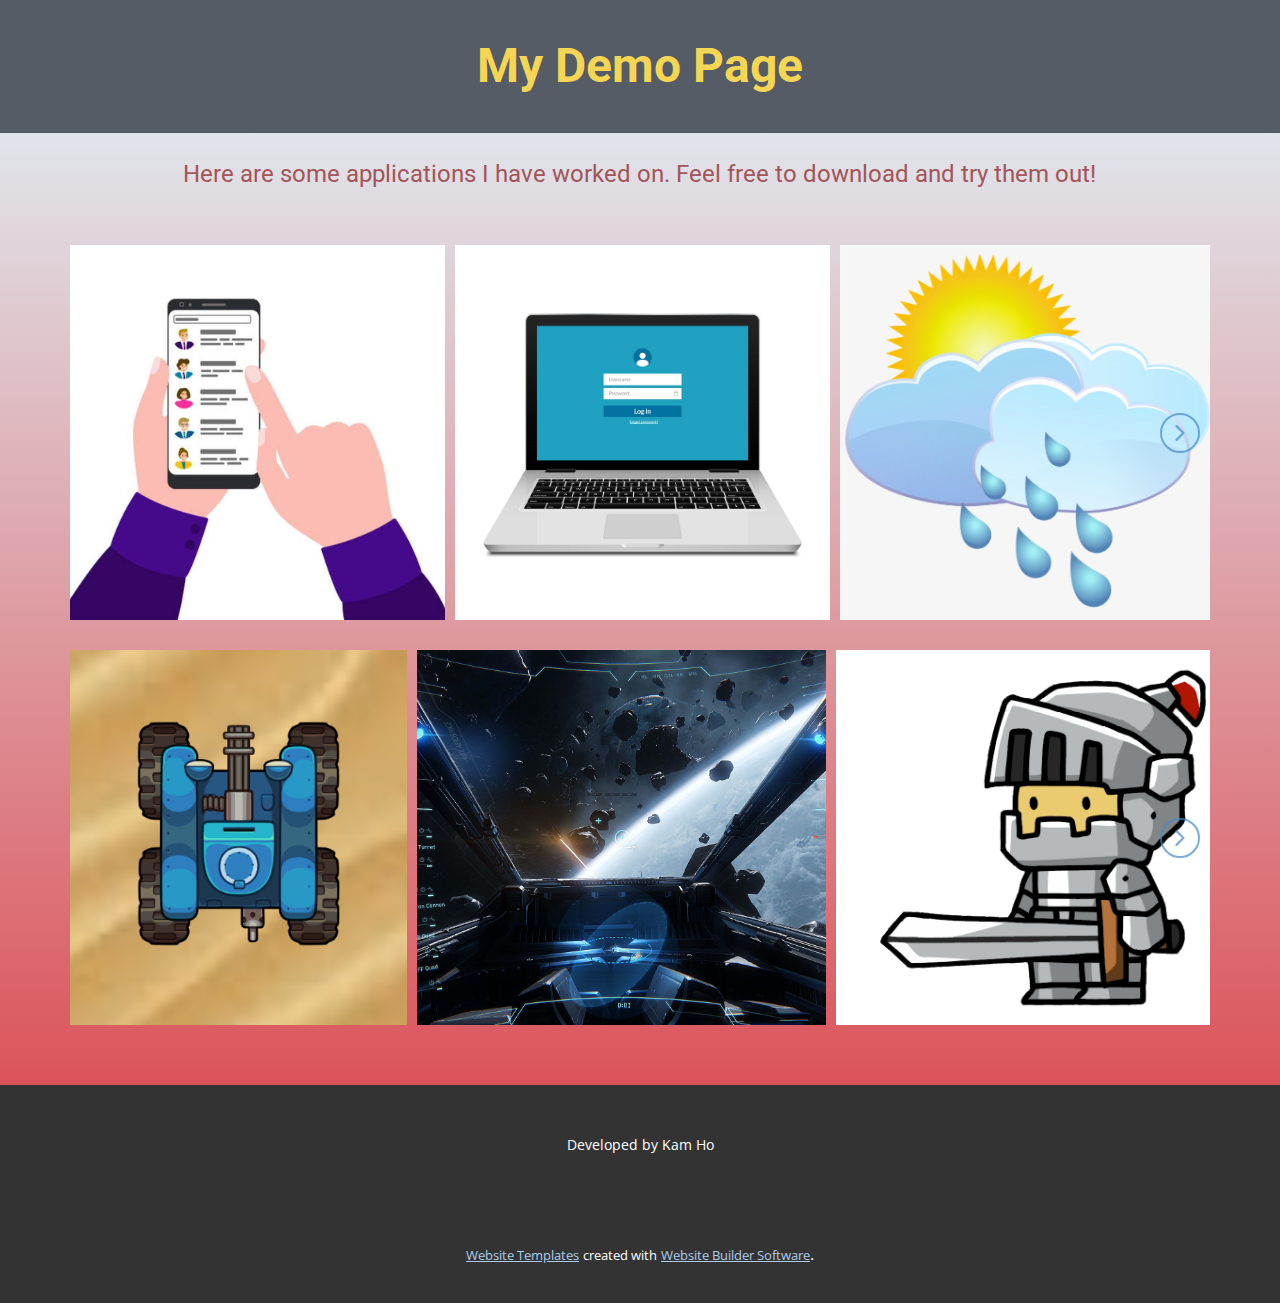
==== index.html @ bb4ba402 "Add files via upload" ====
<!DOCTYPE html>
<html style="font-size: 16px;">
  <head>
    <meta name="viewport" content="width=device-width, initial-scale=1.0">
    <meta charset="utf-8">
    <meta name="keywords" content="My Demo Page, Here are some applications I have worked on. Feel free to download and try them out!​">
    <meta name="description" content="">
    <meta name="page_type" content="np-template-header-footer-from-plugin">
    <title>Home</title>
    <link rel="stylesheet" href="nicepage.css" media="screen">
<link rel="stylesheet" href="Home.css" media="screen">
    <script class="u-script" type="text/javascript" src="jquery.js" defer=""></script>
    <script class="u-script" type="text/javascript" src="nicepage.js" defer=""></script>
    <meta name="generator" content="Nicepage 4.2.6, nicepage.com">
    <link id="u-theme-google-font" rel="stylesheet" href="https://fonts.googleapis.com/css?family=Roboto:100,100i,300,300i,400,400i,500,500i,700,700i,900,900i|Open+Sans:300,300i,400,400i,600,600i,700,700i,800,800i">
    
    
    <script type="application/ld+json">{
		"@context": "http://schema.org",
		"@type": "Organization",
		"name": ""
}</script>
    <meta name="theme-color" content="#478ac9">
    <meta property="og:title" content="Home">
    <meta property="og:type" content="website">
  </head>
  <body data-home-page="Home.html" data-home-page-title="Home" class="u-body"><header class="u-clearfix u-header u-palette-5-dark-2 u-header" id="sec-1794"><div class="u-align-left u-clearfix u-sheet u-valign-middle u-sheet-1">
        <h1 class="u-align-center u-text u-text-default u-text-palette-3-light-1 u-text-1">My Demo Page</h1>
      </div></header>
    <section class="u-align-center u-clearfix u-gradient u-section-1" id="sec-1407">
      <div class="u-clearfix u-sheet u-sheet-1">
        <h2 class="u-text u-text-palette-2-dark-1 u-text-1">Here are some applications I have worked on. Feel free to download and try them out!<span style="font-weight: 400;"></span>
        </h2>
        <div class="u-expanded-width u-gallery u-layout-horizontal u-lightbox u-no-transition u-show-text-on-hover u-width-image u-gallery-1" id="carousel-a857">
          <div class="u-gallery-inner u-gallery-inner-1" role="listbox"><div class="u-effect-fade u-gallery-item u-gallery-item-1" data-href="https://github.com/kamho531/mycontactlist.git" data-target="_blank"><div class="u-back-slide" data-image-width="1140" data-image-height="950"><img class="u-back-image u-back-image-1" src="images/mycontactlist.jpg" alt="My Contactlist">
</div><div class="u-align-center u-over-slide u-shading u-over-slide-1"><h3 class="u-gallery-heading u-text-custom-color-2">My Contactlist</h3><p class="u-gallery-text u-text-palette-1-dark-2" style="background-image: none;"></p>
</div>
</div><div class="u-effect-fade u-gallery-item u-gallery-item-2" data-href="https://github.com/kamho531/loginApp.git" data-target="_blank"><div class="u-back-slide" data-image-width="1000" data-image-height="875"><img class="u-back-image u-back-image-2" src="images/loginApp.jpg" alt="LoginApp">
</div><div class="u-align-center u-over-slide u-shading u-over-slide-2"><h3 class="u-gallery-heading u-text-custom-color-2">LoginApp</h3><p class="u-gallery-text u-text-palette-1-dark-2" style="background-image: none;"></p>
</div>
</div><div class="u-effect-fade u-gallery-item u-gallery-item-3" data-href="https://github.com/kamho531/weatherInfoApp.git" data-target="_blank"><div class="u-back-slide" data-image-width="820" data-image-height="863"><img class="u-back-image u-back-image-3" src="images/weatherInfoApp.png" alt="WeatherInfoApp">
</div><div class="u-align-center u-over-slide u-shading u-over-slide-3"><h3 class="u-gallery-heading u-text-custom-color-2">WeatherInfoApp</h3><p class="u-gallery-text u-text-palette-1-dark-2" style="background-image: none;"></p>
</div>
</div><div class="u-effect-fade u-gallery-item u-gallery-item-4" data-href="https://github.com/kamho531/rockpaperscissors.git" data-target="_blank"><div class="u-back-slide" data-image-width="900" data-image-height="1017"><img class="u-back-image u-back-image-4" src="images/rockpaperscissors.png" alt="Rock Paper Scissors">
</div><div class="u-align-center u-over-slide u-shading u-over-slide-4"><h3 class="u-gallery-heading u-text-custom-color-2">Rock Paper Scissors</h3><p class="u-gallery-text u-text-palette-1-dark-2" style="background-image: none;"></p>
</div>
</div><div class="u-effect-fade u-gallery-item u-gallery-item-5" data-href="https://github.com/kamho531/computerbuildestimator.git" data-target="_blank"><div class="u-back-slide" data-image-width="860" data-image-height="916"><img class="u-back-image u-back-image-5" src="images/computerbuildestimator.png" alt="Computer Build Estimator">
</div><div class="u-align-center u-over-slide u-shading u-over-slide-5"><h3 class="u-gallery-heading u-text-custom-color-2">Computer Build Estimator</h3><p class="u-gallery-text u-text-palette-1-dark-2" style="background-image: none;"></p>
</div>
</div><div class="u-effect-fade u-gallery-item u-gallery-item-6" data-href="https://github.com/kamho531/todomanager.git" data-target="_blank"><div class="u-back-slide" data-image-width="300" data-image-height="265"><img class="u-back-image u-back-image-6" src="images/ToDoList1.jpg" alt="ToDo Manager">
</div><div class="u-align-center u-over-slide u-shading u-over-slide-6"><h3 class="u-gallery-heading u-text-custom-color-2">ToDo Manager</h3><p class="u-gallery-text u-text-palette-1-dark-2" style="background-image: none;"></p>
</div>
</div></div>
          <a class="u-border-2 u-border-palette-1-base u-gallery-nav u-gallery-nav-prev u-icon-circle u-opacity u-opacity-70 u-spacing-10 u-text-palette-1-base u-gallery-nav-1" href="#" role="button">
            <span aria-hidden="true">
              <svg viewBox="0 0 451.847 451.847"><path d="M97.141,225.92c0-8.095,3.091-16.192,9.259-22.366L300.689,9.27c12.359-12.359,32.397-12.359,44.751,0
c12.354,12.354,12.354,32.388,0,44.748L173.525,225.92l171.903,171.909c12.354,12.354,12.354,32.391,0,44.744
c-12.354,12.365-32.386,12.365-44.745,0l-194.29-194.281C100.226,242.115,97.141,234.018,97.141,225.92z"></path></svg>
            </span>
            <span class="sr-only">
              <svg viewBox="0 0 451.847 451.847"><path d="M97.141,225.92c0-8.095,3.091-16.192,9.259-22.366L300.689,9.27c12.359-12.359,32.397-12.359,44.751,0
c12.354,12.354,12.354,32.388,0,44.748L173.525,225.92l171.903,171.909c12.354,12.354,12.354,32.391,0,44.744
c-12.354,12.365-32.386,12.365-44.745,0l-194.29-194.281C100.226,242.115,97.141,234.018,97.141,225.92z"></path></svg>
            </span>
          </a>
          <a class="u-border-2 u-border-palette-1-base u-gallery-nav u-gallery-nav-next u-icon-circle u-opacity u-opacity-70 u-spacing-10 u-text-palette-1-base u-gallery-nav-2" href="#" role="button">
            <span aria-hidden="true">
              <svg viewBox="0 0 451.846 451.847"><path d="M345.441,248.292L151.154,442.573c-12.359,12.365-32.397,12.365-44.75,0c-12.354-12.354-12.354-32.391,0-44.744
L278.318,225.92L106.409,54.017c-12.354-12.359-12.354-32.394,0-44.748c12.354-12.359,32.391-12.359,44.75,0l194.287,194.284
c6.177,6.18,9.262,14.271,9.262,22.366C354.708,234.018,351.617,242.115,345.441,248.292z"></path></svg>
            </span>
            <span class="sr-only">
              <svg viewBox="0 0 451.846 451.847"><path d="M345.441,248.292L151.154,442.573c-12.359,12.365-32.397,12.365-44.75,0c-12.354-12.354-12.354-32.391,0-44.744
L278.318,225.92L106.409,54.017c-12.354-12.359-12.354-32.394,0-44.748c12.354-12.359,32.391-12.359,44.75,0l194.287,194.284
c6.177,6.18,9.262,14.271,9.262,22.366C354.708,234.018,351.617,242.115,345.441,248.292z"></path></svg>
            </span>
          </a>
        </div>
        <div class="u-expanded-width u-gallery u-layout-horizontal u-lightbox u-no-transition u-show-text-on-hover u-gallery-2">
          <div class="u-gallery-inner"><div class="u-effect-fade u-gallery-item u-gallery-item-7" data-href="https://github.com/kamho531/sandridermadness.git" data-target="_blank"><div class="u-back-slide" data-image-width="423" data-image-height="471"><img class="u-back-image u-image-contain" src="images/sandridermadness.png" alt="Sand Rider Madness">
</div><div class="u-over-slide u-shading u-over-slide-7"><h3 class="u-gallery-heading u-text-custom-color-2">Sand Rider Madness</h3><p class="u-gallery-text"></p>
</div>
</div><div class="u-effect-fade u-gallery-item u-gallery-item-8" data-href="https://kamh531.itch.io/myshootinggame" data-target="_blank"><div class="u-back-slide" data-image-width="1179" data-image-height="1080"><img class="u-back-image u-back-image-8" src="images/myshootinggame.jpg" alt="My Shooting Game">
</div><div class="u-over-slide u-shading u-over-slide-8"><h3 class="u-gallery-heading u-text-custom-color-2">My Shooting Game</h3><p class="u-gallery-text"></p>
</div>
</div><div class="u-effect-fade u-gallery-item u-gallery-item-9" data-href="https://kamh531.itch.io/my-sparty-adventure" data-target="_blank"><div class="u-back-slide" data-image-width="880" data-image-height="798"><img class="u-back-image" src="images/spartyadventure.png" alt="Sparty Adventure">
</div><div class="u-over-slide u-shading u-over-slide-9"><h3 class="u-gallery-heading u-text-custom-color-2">Sparty Adventure</h3><p class="u-gallery-text"></p>
</div>
</div><div class="u-effect-fade u-gallery-item u-gallery-item-10" data-href="https://kamho531.github.io/ShoppingList/ShoppingList.html" data-target="_blank"><div class="u-back-slide" data-image-width="571" data-image-height="612"><img class="u-back-image" src="images/myshoppinglist.jpg" alt="My Shopping List">
</div><div class="u-over-slide u-shading u-over-slide-10"><h3 class="u-gallery-heading u-text-custom-color-2">My Shopping List</h3><p class="u-gallery-text"></p>
</div>
</div><div class="u-effect-fade u-gallery-item u-gallery-item-11" data-href="https://kamho531.github.io/KitchenCalculator/kitchencalculator.html" data-target="_blank"><div class="u-back-slide" data-image-width="820" data-image-height="742"><img class="u-back-image" src="images/kitchendecorcalculator.jpg" alt="Kitchen Decor Calculator">
</div><div class="u-over-slide u-shading u-over-slide-11"><h3 class="u-gallery-heading u-text-custom-color-2">Kitchen Decor Calculator</h3><p class="u-gallery-text"></p>
</div>
</div></div>
          <a class="u-border-2 u-border-palette-1-base u-gallery-nav u-gallery-nav-prev u-icon-circle u-opacity u-opacity-70 u-spacing-10 u-text-palette-1-base u-gallery-nav-3" href="#" role="button">
            <span aria-hidden="true">
              <svg viewBox="0 0 451.847 451.847"><path d="M97.141,225.92c0-8.095,3.091-16.192,9.259-22.366L300.689,9.27c12.359-12.359,32.397-12.359,44.751,0
c12.354,12.354,12.354,32.388,0,44.748L173.525,225.92l171.903,171.909c12.354,12.354,12.354,32.391,0,44.744
c-12.354,12.365-32.386,12.365-44.745,0l-194.29-194.281C100.226,242.115,97.141,234.018,97.141,225.92z"></path></svg>
            </span>
            <span class="sr-only">
              <svg viewBox="0 0 451.847 451.847"><path d="M97.141,225.92c0-8.095,3.091-16.192,9.259-22.366L300.689,9.27c12.359-12.359,32.397-12.359,44.751,0
c12.354,12.354,12.354,32.388,0,44.748L173.525,225.92l171.903,171.909c12.354,12.354,12.354,32.391,0,44.744
c-12.354,12.365-32.386,12.365-44.745,0l-194.29-194.281C100.226,242.115,97.141,234.018,97.141,225.92z"></path></svg>
            </span>
          </a>
          <a class="u-border-2 u-border-palette-1-base u-gallery-nav u-gallery-nav-next u-icon-circle u-opacity u-opacity-70 u-spacing-10 u-text-palette-1-base u-gallery-nav-4" href="#" role="button">
            <span aria-hidden="true">
              <svg viewBox="0 0 451.846 451.847"><path d="M345.441,248.292L151.154,442.573c-12.359,12.365-32.397,12.365-44.75,0c-12.354-12.354-12.354-32.391,0-44.744
L278.318,225.92L106.409,54.017c-12.354-12.359-12.354-32.394,0-44.748c12.354-12.359,32.391-12.359,44.75,0l194.287,194.284
c6.177,6.18,9.262,14.271,9.262,22.366C354.708,234.018,351.617,242.115,345.441,248.292z"></path></svg>
            </span>
            <span class="sr-only">
              <svg viewBox="0 0 451.846 451.847"><path d="M345.441,248.292L151.154,442.573c-12.359,12.365-32.397,12.365-44.75,0c-12.354-12.354-12.354-32.391,0-44.744
L278.318,225.92L106.409,54.017c-12.354-12.359-12.354-32.394,0-44.748c12.354-12.359,32.391-12.359,44.75,0l194.287,194.284
c6.177,6.18,9.262,14.271,9.262,22.366C354.708,234.018,351.617,242.115,345.441,248.292z"></path></svg>
            </span>
          </a>
        </div>
      </div>
    </section>
    
    
    <footer class="u-align-center u-clearfix u-footer u-grey-80 u-footer" id="sec-42c9"><div class="u-clearfix u-sheet u-sheet-1">
        <p class="u-small-text u-text u-text-variant u-text-1">Developed by Kam Ho</p>
      </div></footer>
    <section class="u-backlink u-clearfix u-grey-80">
      <a class="u-link" href="https://nicepage.com/website-templates" target="_blank">
        <span>Website Templates</span>
      </a>
      <p class="u-text">
        <span>created with</span>
      </p>
      <a class="u-link" href="" target="_blank">
        <span>Website Builder Software</span>
      </a>. 
    </section>
  </body>
</html>
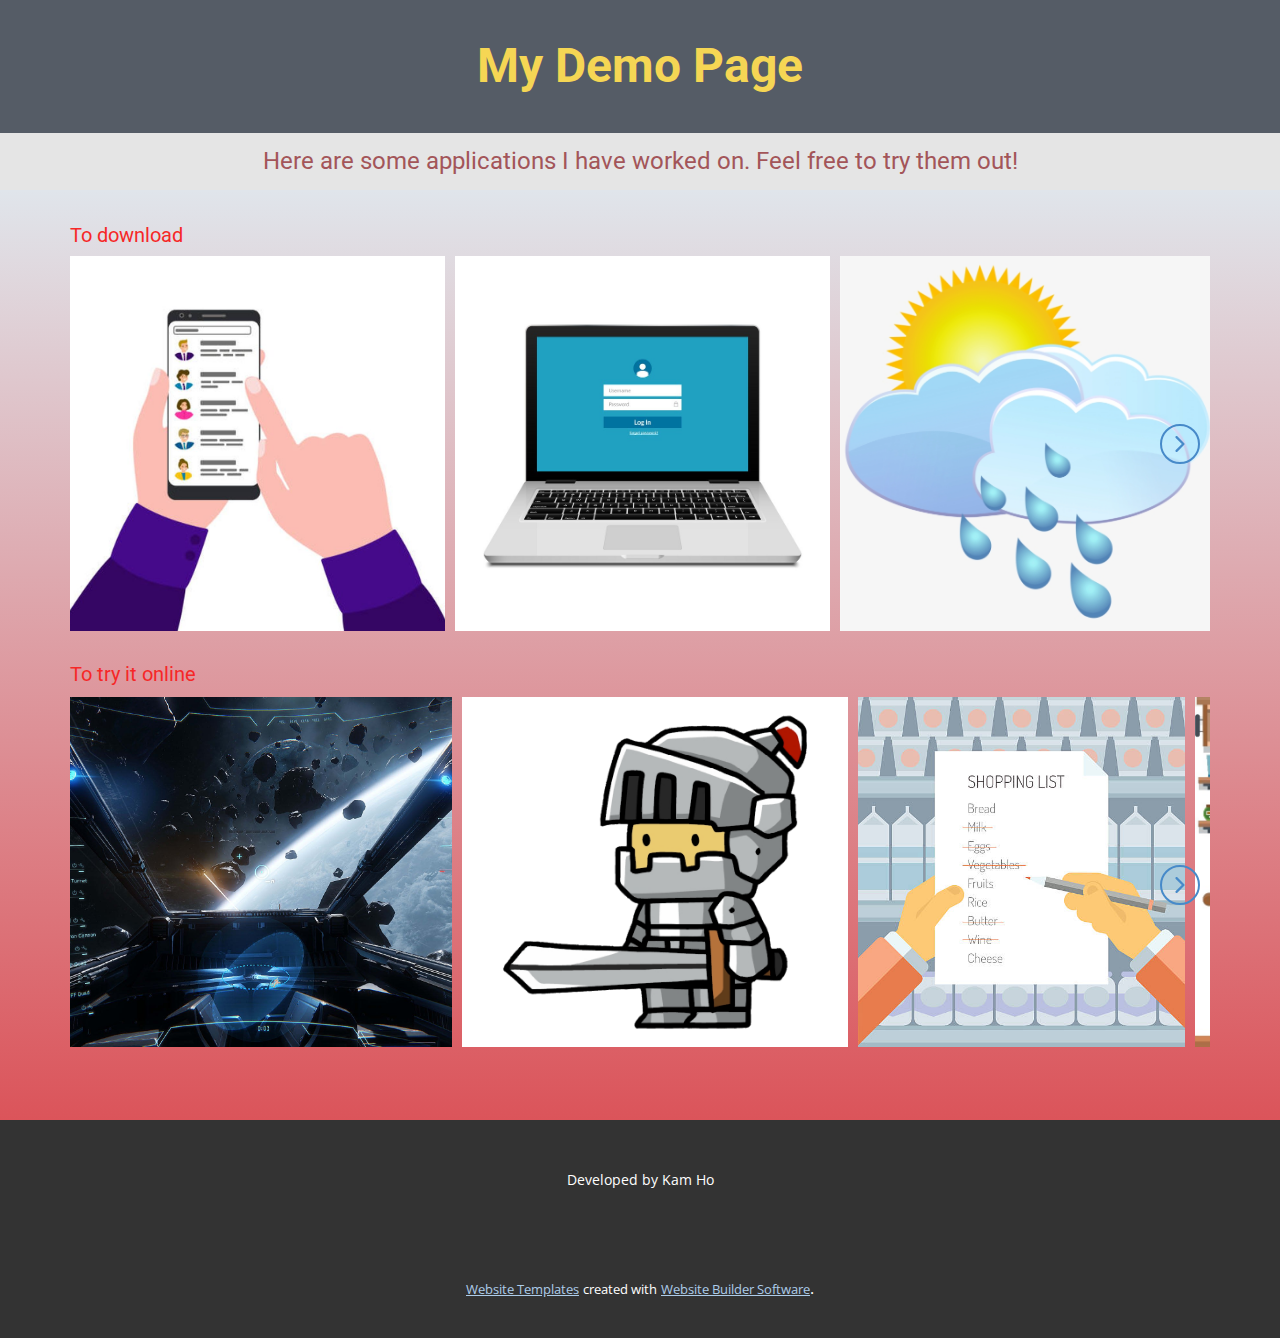
==== commit dcbc58e3: "Add files via upload" ====
--- a/index.html
+++ b/index.html
@@ -11,8 +11,9 @@
 <link rel="stylesheet" href="Home.css" media="screen">
     <script class="u-script" type="text/javascript" src="jquery.js" defer=""></script>
     <script class="u-script" type="text/javascript" src="nicepage.js" defer=""></script>
-    <meta name="generator" content="Nicepage 4.2.6, nicepage.com">
+    <meta name="generator" content="Nicepage 4.3.3, nicepage.com">
     <link id="u-theme-google-font" rel="stylesheet" href="https://fonts.googleapis.com/css?family=Roboto:100,100i,300,300i,400,400i,500,500i,700,700i,900,900i|Open+Sans:300,300i,400,400i,600,600i,700,700i,800,800i">
+    
     
     
     <script type="application/ld+json">{
@@ -27,9 +28,15 @@
   <body data-home-page="Home.html" data-home-page-title="Home" class="u-body"><header class="u-clearfix u-header u-palette-5-dark-2 u-header" id="sec-1794"><div class="u-align-left u-clearfix u-sheet u-valign-middle u-sheet-1">
         <h1 class="u-align-center u-text u-text-default u-text-palette-3-light-1 u-text-1">My Demo Page</h1>
       </div></header>
-    <section class="u-align-center u-clearfix u-gradient u-section-1" id="sec-1407">
+    <section class="u-align-center u-clearfix u-grey-10 u-section-1" id="sec-e647">
+      <div class="u-clearfix u-sheet u-valign-middle u-sheet-1">
+        <h4 class="u-align-center u-text u-text-default u-text-palette-2-dark-1 u-text-1">Here are some applications I have worked on. Feel free to try them out!</h4>
+      </div>
+    </section>
+    <section class="u-align-center u-clearfix u-gradient u-section-2" id="sec-1407">
       <div class="u-clearfix u-sheet u-sheet-1">
-        <h2 class="u-text u-text-palette-2-dark-1 u-text-1">Here are some applications I have worked on. Feel free to download and try them out!<span style="font-weight: 400;"></span>
+        <h2 class="u-align-left u-text u-text-custom-color-3 u-text-1">
+          <span style="font-weight: 400;">To download </span>
         </h2>
         <div class="u-expanded-width u-gallery u-layout-horizontal u-lightbox u-no-transition u-show-text-on-hover u-width-image u-gallery-1" id="carousel-a857">
           <div class="u-gallery-inner u-gallery-inner-1" role="listbox"><div class="u-effect-fade u-gallery-item u-gallery-item-1" data-href="https://github.com/kamho531/mycontactlist.git" data-target="_blank"><div class="u-back-slide" data-image-width="1140" data-image-height="950"><img class="u-back-image u-back-image-1" src="images/mycontactlist.jpg" alt="My Contactlist">
@@ -49,6 +56,9 @@
 </div>
 </div><div class="u-effect-fade u-gallery-item u-gallery-item-6" data-href="https://github.com/kamho531/todomanager.git" data-target="_blank"><div class="u-back-slide" data-image-width="300" data-image-height="265"><img class="u-back-image u-back-image-6" src="images/ToDoList1.jpg" alt="ToDo Manager">
 </div><div class="u-align-center u-over-slide u-shading u-over-slide-6"><h3 class="u-gallery-heading u-text-custom-color-2">ToDo Manager</h3><p class="u-gallery-text u-text-palette-1-dark-2" style="background-image: none;"></p>
+</div>
+</div><div class="u-effect-fade u-gallery-item u-gallery-item-7" data-image-width="423" data-image-height="471" data-href="https://github.com/kamho531/sandridermadness.git" data-target="_blank"><div class="u-back-slide"><img class="u-back-image u-back-image-7" src="images/sandridermadness.png" alt="Sand Rider Madness">
+</div><div class="u-align-center u-over-slide u-shading u-over-slide-7"><h3 class="u-gallery-heading u-text-custom-color-2">Sand Rider Madness</h3><p class="u-gallery-text u-text-palette-1-dark-2" style="background-image: none;"></p>
 </div>
 </div></div>
           <a class="u-border-2 u-border-palette-1-base u-gallery-nav u-gallery-nav-prev u-icon-circle u-opacity u-opacity-70 u-spacing-10 u-text-palette-1-base u-gallery-nav-1" href="#" role="button">
@@ -76,11 +86,9 @@
             </span>
           </a>
         </div>
+        <h4 class="u-align-left u-text u-text-custom-color-3 u-text-2">To try it online</h4>
         <div class="u-expanded-width u-gallery u-layout-horizontal u-lightbox u-no-transition u-show-text-on-hover u-gallery-2">
-          <div class="u-gallery-inner"><div class="u-effect-fade u-gallery-item u-gallery-item-7" data-href="https://github.com/kamho531/sandridermadness.git" data-target="_blank"><div class="u-back-slide" data-image-width="423" data-image-height="471"><img class="u-back-image u-image-contain" src="images/sandridermadness.png" alt="Sand Rider Madness">
-</div><div class="u-over-slide u-shading u-over-slide-7"><h3 class="u-gallery-heading u-text-custom-color-2">Sand Rider Madness</h3><p class="u-gallery-text"></p>
-</div>
-</div><div class="u-effect-fade u-gallery-item u-gallery-item-8" data-href="https://kamh531.itch.io/myshootinggame" data-target="_blank"><div class="u-back-slide" data-image-width="1179" data-image-height="1080"><img class="u-back-image u-back-image-8" src="images/myshootinggame.jpg" alt="My Shooting Game">
+          <div class="u-gallery-inner"><div class="u-effect-fade u-gallery-item u-gallery-item-8" data-href="https://kamh531.itch.io/myshootinggame" data-target="_blank"><div class="u-back-slide" data-image-width="1179" data-image-height="1080"><img class="u-back-image u-back-image-8" src="images/myshootinggame.jpg" alt="My Shooting Game">
 </div><div class="u-over-slide u-shading u-over-slide-8"><h3 class="u-gallery-heading u-text-custom-color-2">My Shooting Game</h3><p class="u-gallery-text"></p>
 </div>
 </div><div class="u-effect-fade u-gallery-item u-gallery-item-9" data-href="https://kamh531.itch.io/my-sparty-adventure" data-target="_blank"><div class="u-back-slide" data-image-width="880" data-image-height="798"><img class="u-back-image" src="images/spartyadventure.png" alt="Sparty Adventure">
--- a/nicepage.css
+++ b/nicepage.css
@@ -360,3632 +360,8 @@
       float: right;
       margin: 5px 0 5px 5px;
       max-width: calc(100% - 5px); }
-/*end-commonstyles library*//*begin-commonstyles library*/@charset "UTF-8";
-
-/*!
- * animate.css -https://daneden.github.io/animate.css/
- * Version - 3.7.2
- * Licensed under the MIT license - http://opensource.org/licenses/MIT
- *
- * Copyright (c) 2019 Daniel Eden
- */
-
-@-webkit-keyframes bounce {
-  from,
-  20%,
-  53%,
-  80%,
-  to {
-    -webkit-animation-timing-function: cubic-bezier(0.215, 0.61, 0.355, 1);
-    animation-timing-function: cubic-bezier(0.215, 0.61, 0.355, 1);
-    -webkit-transform: translate3d(0, 0, 0);
-    transform: translate3d(0, 0, 0);
-  }
-
-  40%,
-  43% {
-    -webkit-animation-timing-function: cubic-bezier(0.755, 0.05, 0.855, 0.06);
-    animation-timing-function: cubic-bezier(0.755, 0.05, 0.855, 0.06);
-    -webkit-transform: translate3d(0, -30px, 0);
-    transform: translate3d(0, -30px, 0);
-  }
-
-  70% {
-    -webkit-animation-timing-function: cubic-bezier(0.755, 0.05, 0.855, 0.06);
-    animation-timing-function: cubic-bezier(0.755, 0.05, 0.855, 0.06);
-    -webkit-transform: translate3d(0, -15px, 0);
-    transform: translate3d(0, -15px, 0);
-  }
-
-  90% {
-    -webkit-transform: translate3d(0, -4px, 0);
-    transform: translate3d(0, -4px, 0);
-  }
-}
-
-@keyframes bounce {
-  from,
-  20%,
-  53%,
-  80%,
-  to {
-    -webkit-animation-timing-function: cubic-bezier(0.215, 0.61, 0.355, 1);
-    animation-timing-function: cubic-bezier(0.215, 0.61, 0.355, 1);
-    -webkit-transform: translate3d(0, 0, 0);
-    transform: translate3d(0, 0, 0);
-  }
-
-  40%,
-  43% {
-    -webkit-animation-timing-function: cubic-bezier(0.755, 0.05, 0.855, 0.06);
-    animation-timing-function: cubic-bezier(0.755, 0.05, 0.855, 0.06);
-    -webkit-transform: translate3d(0, -30px, 0);
-    transform: translate3d(0, -30px, 0);
-  }
-
-  70% {
-    -webkit-animation-timing-function: cubic-bezier(0.755, 0.05, 0.855, 0.06);
-    animation-timing-function: cubic-bezier(0.755, 0.05, 0.855, 0.06);
-    -webkit-transform: translate3d(0, -15px, 0);
-    transform: translate3d(0, -15px, 0);
-  }
-
-  90% {
-    -webkit-transform: translate3d(0, -4px, 0);
-    transform: translate3d(0, -4px, 0);
-  }
-}
-
-.bounce {
-  -webkit-animation-name: bounce;
-  animation-name: bounce;
-  -webkit-transform-origin: center bottom;
-  transform-origin: center bottom;
-}
-
-@-webkit-keyframes flash {
-  from,
-  50%,
-  to {
-    opacity: 1;
-  }
-
-  25%,
-  75% {
-    opacity: 0;
-  }
-}
-
-@keyframes flash {
-  from,
-  50%,
-  to {
-    opacity: 1;
-  }
-
-  25%,
-  75% {
-    opacity: 0;
-  }
-}
-
-.flash {
-  -webkit-animation-name: flash;
-  animation-name: flash;
-}
-
-/* originally authored by Nick Pettit - https://github.com/nickpettit/glide */
-
-@-webkit-keyframes pulse {
-  from {
-    -webkit-transform: scale3d(1, 1, 1);
-    transform: scale3d(1, 1, 1);
-  }
-
-  50% {
-    -webkit-transform: scale3d(1.05, 1.05, 1.05);
-    transform: scale3d(1.05, 1.05, 1.05);
-  }
-
-  to {
-    -webkit-transform: scale3d(1, 1, 1);
-    transform: scale3d(1, 1, 1);
-  }
-}
-
-@keyframes pulse {
-  from {
-    -webkit-transform: scale3d(1, 1, 1);
-    transform: scale3d(1, 1, 1);
-  }
-
-  50% {
-    -webkit-transform: scale3d(1.05, 1.05, 1.05);
-    transform: scale3d(1.05, 1.05, 1.05);
-  }
-
-  to {
-    -webkit-transform: scale3d(1, 1, 1);
-    transform: scale3d(1, 1, 1);
-  }
-}
-
-.pulse {
-  -webkit-animation-name: pulse;
-  animation-name: pulse;
-}
-
-@-webkit-keyframes rubberBand {
-  from {
-    -webkit-transform: scale3d(1, 1, 1);
-    transform: scale3d(1, 1, 1);
-  }
-
-  30% {
-    -webkit-transform: scale3d(1.25, 0.75, 1);
-    transform: scale3d(1.25, 0.75, 1);
-  }
-
-  40% {
-    -webkit-transform: scale3d(0.75, 1.25, 1);
-    transform: scale3d(0.75, 1.25, 1);
-  }
-
-  50% {
-    -webkit-transform: scale3d(1.15, 0.85, 1);
-    transform: scale3d(1.15, 0.85, 1);
-  }
-
-  65% {
-    -webkit-transform: scale3d(0.95, 1.05, 1);
-    transform: scale3d(0.95, 1.05, 1);
-  }
-
-  75% {
-    -webkit-transform: scale3d(1.05, 0.95, 1);
-    transform: scale3d(1.05, 0.95, 1);
-  }
-
-  to {
-    -webkit-transform: scale3d(1, 1, 1);
-    transform: scale3d(1, 1, 1);
-  }
-}
-
-@keyframes rubberBand {
-  from {
-    -webkit-transform: scale3d(1, 1, 1);
-    transform: scale3d(1, 1, 1);
-  }
-
-  30% {
-    -webkit-transform: scale3d(1.25, 0.75, 1);
-    transform: scale3d(1.25, 0.75, 1);
-  }
-
-  40% {
-    -webkit-transform: scale3d(0.75, 1.25, 1);
-    transform: scale3d(0.75, 1.25, 1);
-  }
-
-  50% {
-    -webkit-transform: scale3d(1.15, 0.85, 1);
-    transform: scale3d(1.15, 0.85, 1);
-  }
-
-  65% {
-    -webkit-transform: scale3d(0.95, 1.05, 1);
-    transform: scale3d(0.95, 1.05, 1);
-  }
-
-  75% {
-    -webkit-transform: scale3d(1.05, 0.95, 1);
-    transform: scale3d(1.05, 0.95, 1);
-  }
-
-  to {
-    -webkit-transform: scale3d(1, 1, 1);
-    transform: scale3d(1, 1, 1);
-  }
-}
-
-.rubberBand {
-  -webkit-animation-name: rubberBand;
-  animation-name: rubberBand;
-}
-
-@-webkit-keyframes shake {
-  from,
-  to {
-    -webkit-transform: translate3d(0, 0, 0);
-    transform: translate3d(0, 0, 0);
-  }
-
-  10%,
-  30%,
-  50%,
-  70%,
-  90% {
-    -webkit-transform: translate3d(-10px, 0, 0);
-    transform: translate3d(-10px, 0, 0);
-  }
-
-  20%,
-  40%,
-  60%,
-  80% {
-    -webkit-transform: translate3d(10px, 0, 0);
-    transform: translate3d(10px, 0, 0);
-  }
-}
-
-@keyframes shake {
-  from,
-  to {
-    -webkit-transform: translate3d(0, 0, 0);
-    transform: translate3d(0, 0, 0);
-  }
-
-  10%,
-  30%,
-  50%,
-  70%,
-  90% {
-    -webkit-transform: translate3d(-10px, 0, 0);
-    transform: translate3d(-10px, 0, 0);
-  }
-
-  20%,
-  40%,
-  60%,
-  80% {
-    -webkit-transform: translate3d(10px, 0, 0);
-    transform: translate3d(10px, 0, 0);
-  }
-}
-
-.shake {
-  -webkit-animation-name: shake;
-  animation-name: shake;
-}
-
-@-webkit-keyframes headShake {
-  0% {
-    -webkit-transform: translateX(0);
-    transform: translateX(0);
-  }
-
-  6.5% {
-    -webkit-transform: translateX(-6px) rotateY(-9deg);
-    transform: translateX(-6px) rotateY(-9deg);
-  }
-
-  18.5% {
-    -webkit-transform: translateX(5px) rotateY(7deg);
-    transform: translateX(5px) rotateY(7deg);
-  }
-
-  31.5% {
-    -webkit-transform: translateX(-3px) rotateY(-5deg);
-    transform: translateX(-3px) rotateY(-5deg);
-  }
-
-  43.5% {
-    -webkit-transform: translateX(2px) rotateY(3deg);
-    transform: translateX(2px) rotateY(3deg);
-  }
-
-  50% {
-    -webkit-transform: translateX(0);
-    transform: translateX(0);
-  }
-}
-
-@keyframes headShake {
-  0% {
-    -webkit-transform: translateX(0);
-    transform: translateX(0);
-  }
-
-  6.5% {
-    -webkit-transform: translateX(-6px) rotateY(-9deg);
-    transform: translateX(-6px) rotateY(-9deg);
-  }
-
-  18.5% {
-    -webkit-transform: translateX(5px) rotateY(7deg);
-    transform: translateX(5px) rotateY(7deg);
-  }
-
-  31.5% {
-    -webkit-transform: translateX(-3px) rotateY(-5deg);
-    transform: translateX(-3px) rotateY(-5deg);
-  }
-
-  43.5% {
-    -webkit-transform: translateX(2px) rotateY(3deg);
-    transform: translateX(2px) rotateY(3deg);
-  }
-
-  50% {
-    -webkit-transform: translateX(0);
-    transform: translateX(0);
-  }
-}
-
-.headShake {
-  -webkit-animation-timing-function: ease-in-out;
-  animation-timing-function: ease-in-out;
-  -webkit-animation-name: headShake;
-  animation-name: headShake;
-}
-
-@-webkit-keyframes swing {
-  20% {
-    -webkit-transform: rotate3d(0, 0, 1, 15deg);
-    transform: rotate3d(0, 0, 1, 15deg);
-  }
-
-  40% {
-    -webkit-transform: rotate3d(0, 0, 1, -10deg);
-    transform: rotate3d(0, 0, 1, -10deg);
-  }
-
-  60% {
-    -webkit-transform: rotate3d(0, 0, 1, 5deg);
-    transform: rotate3d(0, 0, 1, 5deg);
-  }
-
-  80% {
-    -webkit-transform: rotate3d(0, 0, 1, -5deg);
-    transform: rotate3d(0, 0, 1, -5deg);
-  }
-
-  to {
-    -webkit-transform: rotate3d(0, 0, 1, 0deg);
-    transform: rotate3d(0, 0, 1, 0deg);
-  }
-}
-
-@keyframes swing {
-  20% {
-    -webkit-transform: rotate3d(0, 0, 1, 15deg);
-    transform: rotate3d(0, 0, 1, 15deg);
-  }
-
-  40% {
-    -webkit-transform: rotate3d(0, 0, 1, -10deg);
-    transform: rotate3d(0, 0, 1, -10deg);
-  }
-
-  60% {
-    -webkit-transform: rotate3d(0, 0, 1, 5deg);
-    transform: rotate3d(0, 0, 1, 5deg);
-  }
-
-  80% {
-    -webkit-transform: rotate3d(0, 0, 1, -5deg);
-    transform: rotate3d(0, 0, 1, -5deg);
-  }
-
-  to {
-    -webkit-transform: rotate3d(0, 0, 1, 0deg);
-    transform: rotate3d(0, 0, 1, 0deg);
-  }
-}
-
-.swing {
-  -webkit-transform-origin: top center;
-  transform-origin: top center;
-  -webkit-animation-name: swing;
-  animation-name: swing;
-}
-
-@-webkit-keyframes tada {
-  from {
-    -webkit-transform: scale3d(1, 1, 1);
-    transform: scale3d(1, 1, 1);
-  }
-
-  10%,
-  20% {
-    -webkit-transform: scale3d(0.9, 0.9, 0.9) rotate3d(0, 0, 1, -3deg);
-    transform: scale3d(0.9, 0.9, 0.9) rotate3d(0, 0, 1, -3deg);
-  }
-
-  30%,
-  50%,
-  70%,
-  90% {
-    -webkit-transform: scale3d(1.1, 1.1, 1.1) rotate3d(0, 0, 1, 3deg);
-    transform: scale3d(1.1, 1.1, 1.1) rotate3d(0, 0, 1, 3deg);
-  }
-
-  40%,
-  60%,
-  80% {
-    -webkit-transform: scale3d(1.1, 1.1, 1.1) rotate3d(0, 0, 1, -3deg);
-    transform: scale3d(1.1, 1.1, 1.1) rotate3d(0, 0, 1, -3deg);
-  }
-
-  to {
-    -webkit-transform: scale3d(1, 1, 1);
-    transform: scale3d(1, 1, 1);
-  }
-}
-
-@keyframes tada {
-  from {
-    -webkit-transform: scale3d(1, 1, 1);
-    transform: scale3d(1, 1, 1);
-  }
-
-  10%,
-  20% {
-    -webkit-transform: scale3d(0.9, 0.9, 0.9) rotate3d(0, 0, 1, -3deg);
-    transform: scale3d(0.9, 0.9, 0.9) rotate3d(0, 0, 1, -3deg);
-  }
-
-  30%,
-  50%,
-  70%,
-  90% {
-    -webkit-transform: scale3d(1.1, 1.1, 1.1) rotate3d(0, 0, 1, 3deg);
-    transform: scale3d(1.1, 1.1, 1.1) rotate3d(0, 0, 1, 3deg);
-  }
-
-  40%,
-  60%,
-  80% {
-    -webkit-transform: scale3d(1.1, 1.1, 1.1) rotate3d(0, 0, 1, -3deg);
-    transform: scale3d(1.1, 1.1, 1.1) rotate3d(0, 0, 1, -3deg);
-  }
-
-  to {
-    -webkit-transform: scale3d(1, 1, 1);
-    transform: scale3d(1, 1, 1);
-  }
-}
-
-.tada {
-  -webkit-animation-name: tada;
-  animation-name: tada;
-}
-
-/* originally authored by Nick Pettit - https://github.com/nickpettit/glide */
-
-@-webkit-keyframes wobble {
-  from {
-    -webkit-transform: translate3d(0, 0, 0);
-    transform: translate3d(0, 0, 0);
-  }
-
-  15% {
-    -webkit-transform: translate3d(-25%, 0, 0) rotate3d(0, 0, 1, -5deg);
-    transform: translate3d(-25%, 0, 0) rotate3d(0, 0, 1, -5deg);
-  }
-
-  30% {
-    -webkit-transform: translate3d(20%, 0, 0) rotate3d(0, 0, 1, 3deg);
-    transform: translate3d(20%, 0, 0) rotate3d(0, 0, 1, 3deg);
-  }
-
-  45% {
-    -webkit-transform: translate3d(-15%, 0, 0) rotate3d(0, 0, 1, -3deg);
-    transform: translate3d(-15%, 0, 0) rotate3d(0, 0, 1, -3deg);
-  }
-
-  60% {
-    -webkit-transform: translate3d(10%, 0, 0) rotate3d(0, 0, 1, 2deg);
-    transform: translate3d(10%, 0, 0) rotate3d(0, 0, 1, 2deg);
-  }
-
-  75% {
-    -webkit-transform: translate3d(-5%, 0, 0) rotate3d(0, 0, 1, -1deg);
-    transform: translate3d(-5%, 0, 0) rotate3d(0, 0, 1, -1deg);
-  }
-
-  to {
-    -webkit-transform: translate3d(0, 0, 0);
-    transform: translate3d(0, 0, 0);
-  }
-}
-
-@keyframes wobble {
-  from {
-    -webkit-transform: translate3d(0, 0, 0);
-    transform: translate3d(0, 0, 0);
-  }
-
-  15% {
-    -webkit-transform: translate3d(-25%, 0, 0) rotate3d(0, 0, 1, -5deg);
-    transform: translate3d(-25%, 0, 0) rotate3d(0, 0, 1, -5deg);
-  }
-
-  30% {
-    -webkit-transform: translate3d(20%, 0, 0) rotate3d(0, 0, 1, 3deg);
-    transform: translate3d(20%, 0, 0) rotate3d(0, 0, 1, 3deg);
-  }
-
-  45% {
-    -webkit-transform: translate3d(-15%, 0, 0) rotate3d(0, 0, 1, -3deg);
-    transform: translate3d(-15%, 0, 0) rotate3d(0, 0, 1, -3deg);
-  }
-
-  60% {
-    -webkit-transform: translate3d(10%, 0, 0) rotate3d(0, 0, 1, 2deg);
-    transform: translate3d(10%, 0, 0) rotate3d(0, 0, 1, 2deg);
-  }
-
-  75% {
-    -webkit-transform: translate3d(-5%, 0, 0) rotate3d(0, 0, 1, -1deg);
-    transform: translate3d(-5%, 0, 0) rotate3d(0, 0, 1, -1deg);
-  }
-
-  to {
-    -webkit-transform: translate3d(0, 0, 0);
-    transform: translate3d(0, 0, 0);
-  }
-}
-
-.wobble {
-  -webkit-animation-name: wobble;
-  animation-name: wobble;
-}
-
-@-webkit-keyframes jello {
-  from,
-  11.1%,
-  to {
-    -webkit-transform: translate3d(0, 0, 0);
-    transform: translate3d(0, 0, 0);
-  }
-
-  22.2% {
-    -webkit-transform: skewX(-12.5deg) skewY(-12.5deg);
-    transform: skewX(-12.5deg) skewY(-12.5deg);
-  }
-
-  33.3% {
-    -webkit-transform: skewX(6.25deg) skewY(6.25deg);
-    transform: skewX(6.25deg) skewY(6.25deg);
-  }
-
-  44.4% {
-    -webkit-transform: skewX(-3.125deg) skewY(-3.125deg);
-    transform: skewX(-3.125deg) skewY(-3.125deg);
-  }
-
-  55.5% {
-    -webkit-transform: skewX(1.5625deg) skewY(1.5625deg);
-    transform: skewX(1.5625deg) skewY(1.5625deg);
-  }
-
-  66.6% {
-    -webkit-transform: skewX(-0.78125deg) skewY(-0.78125deg);
-    transform: skewX(-0.78125deg) skewY(-0.78125deg);
-  }
-
-  77.7% {
-    -webkit-transform: skewX(0.390625deg) skewY(0.390625deg);
-    transform: skewX(0.390625deg) skewY(0.390625deg);
-  }
-
-  88.8% {
-    -webkit-transform: skewX(-0.1953125deg) skewY(-0.1953125deg);
-    transform: skewX(-0.1953125deg) skewY(-0.1953125deg);
-  }
-}
-
-@keyframes jello {
-  from,
-  11.1%,
-  to {
-    -webkit-transform: translate3d(0, 0, 0);
-    transform: translate3d(0, 0, 0);
-  }
-
-  22.2% {
-    -webkit-transform: skewX(-12.5deg) skewY(-12.5deg);
-    transform: skewX(-12.5deg) skewY(-12.5deg);
-  }
-
-  33.3% {
-    -webkit-transform: skewX(6.25deg) skewY(6.25deg);
-    transform: skewX(6.25deg) skewY(6.25deg);
-  }
-
-  44.4% {
-    -webkit-transform: skewX(-3.125deg) skewY(-3.125deg);
-    transform: skewX(-3.125deg) skewY(-3.125deg);
-  }
-
-  55.5% {
-    -webkit-transform: skewX(1.5625deg) skewY(1.5625deg);
-    transform: skewX(1.5625deg) skewY(1.5625deg);
-  }
-
-  66.6% {
-    -webkit-transform: skewX(-0.78125deg) skewY(-0.78125deg);
-    transform: skewX(-0.78125deg) skewY(-0.78125deg);
-  }
-
-  77.7% {
-    -webkit-transform: skewX(0.390625deg) skewY(0.390625deg);
-    transform: skewX(0.390625deg) skewY(0.390625deg);
-  }
-
-  88.8% {
-    -webkit-transform: skewX(-0.1953125deg) skewY(-0.1953125deg);
-    transform: skewX(-0.1953125deg) skewY(-0.1953125deg);
-  }
-}
-
-.jello {
-  -webkit-animation-name: jello;
-  animation-name: jello;
-  -webkit-transform-origin: center;
-  transform-origin: center;
-}
-
-@-webkit-keyframes heartBeat {
-  0% {
-    -webkit-transform: scale(1);
-    transform: scale(1);
-  }
-
-  14% {
-    -webkit-transform: scale(1.3);
-    transform: scale(1.3);
-  }
-
-  28% {
-    -webkit-transform: scale(1);
-    transform: scale(1);
-  }
-
-  42% {
-    -webkit-transform: scale(1.3);
-    transform: scale(1.3);
-  }
-
-  70% {
-    -webkit-transform: scale(1);
-    transform: scale(1);
-  }
-}
-
-@keyframes heartBeat {
-  0% {
-    -webkit-transform: scale(1);
-    transform: scale(1);
-  }
-
-  14% {
-    -webkit-transform: scale(1.3);
-    transform: scale(1.3);
-  }
-
-  28% {
-    -webkit-transform: scale(1);
-    transform: scale(1);
-  }
-
-  42% {
-    -webkit-transform: scale(1.3);
-    transform: scale(1.3);
-  }
-
-  70% {
-    -webkit-transform: scale(1);
-    transform: scale(1);
-  }
-}
-
-.heartBeat {
-  -webkit-animation-name: heartBeat;
-  animation-name: heartBeat;
-  -webkit-animation-duration: 1.3s;
-  animation-duration: 1.3s;
-  -webkit-animation-timing-function: ease-in-out;
-  animation-timing-function: ease-in-out;
-}
-
-@-webkit-keyframes bounceIn {
-  from,
-  20%,
-  40%,
-  60%,
-  80%,
-  to {
-    -webkit-animation-timing-function: cubic-bezier(0.215, 0.61, 0.355, 1);
-    animation-timing-function: cubic-bezier(0.215, 0.61, 0.355, 1);
-  }
-
-  0% {
-    opacity: 0;
-    -webkit-transform: scale3d(0.3, 0.3, 0.3);
-    transform: scale3d(0.3, 0.3, 0.3);
-  }
-
-  20% {
-    -webkit-transform: scale3d(1.1, 1.1, 1.1);
-    transform: scale3d(1.1, 1.1, 1.1);
-  }
-
-  40% {
-    -webkit-transform: scale3d(0.9, 0.9, 0.9);
-    transform: scale3d(0.9, 0.9, 0.9);
-  }
-
-  60% {
-    opacity: 1;
-    -webkit-transform: scale3d(1.03, 1.03, 1.03);
-    transform: scale3d(1.03, 1.03, 1.03);
-  }
-
-  80% {
-    -webkit-transform: scale3d(0.97, 0.97, 0.97);
-    transform: scale3d(0.97, 0.97, 0.97);
-  }
-
-  to {
-    opacity: 1;
-    -webkit-transform: scale3d(1, 1, 1);
-    transform: scale3d(1, 1, 1);
-  }
-}
-
-@keyframes bounceIn {
-  from,
-  20%,
-  40%,
-  60%,
-  80%,
-  to {
-    -webkit-animation-timing-function: cubic-bezier(0.215, 0.61, 0.355, 1);
-    animation-timing-function: cubic-bezier(0.215, 0.61, 0.355, 1);
-  }
-
-  0% {
-    opacity: 0;
-    -webkit-transform: scale3d(0.3, 0.3, 0.3);
-    transform: scale3d(0.3, 0.3, 0.3);
-  }
-
-  20% {
-    -webkit-transform: scale3d(1.1, 1.1, 1.1);
-    transform: scale3d(1.1, 1.1, 1.1);
-  }
-
-  40% {
-    -webkit-transform: scale3d(0.9, 0.9, 0.9);
-    transform: scale3d(0.9, 0.9, 0.9);
-  }
-
-  60% {
-    opacity: 1;
-    -webkit-transform: scale3d(1.03, 1.03, 1.03);
-    transform: scale3d(1.03, 1.03, 1.03);
-  }
-
-  80% {
-    -webkit-transform: scale3d(0.97, 0.97, 0.97);
-    transform: scale3d(0.97, 0.97, 0.97);
-  }
-
-  to {
-    opacity: 1;
-    -webkit-transform: scale3d(1, 1, 1);
-    transform: scale3d(1, 1, 1);
-  }
-}
-
-.bounceIn {
-  -webkit-animation-duration: 0.75s;
-  animation-duration: 0.75s;
-  -webkit-animation-name: bounceIn;
-  animation-name: bounceIn;
-}
-
-@-webkit-keyframes bounceInDown {
-  from,
-  60%,
-  75%,
-  90%,
-  to {
-    -webkit-animation-timing-function: cubic-bezier(0.215, 0.61, 0.355, 1);
-    animation-timing-function: cubic-bezier(0.215, 0.61, 0.355, 1);
-  }
-
-  0% {
-    opacity: 0;
-    -webkit-transform: translate3d(0, -3000px, 0);
-    transform: translate3d(0, -3000px, 0);
-  }
-
-  60% {
-    opacity: 1;
-    -webkit-transform: translate3d(0, 25px, 0);
-    transform: translate3d(0, 25px, 0);
-  }
-
-  75% {
-    -webkit-transform: translate3d(0, -10px, 0);
-    transform: translate3d(0, -10px, 0);
-  }
-
-  90% {
-    -webkit-transform: translate3d(0, 5px, 0);
-    transform: translate3d(0, 5px, 0);
-  }
-
-  to {
-    -webkit-transform: translate3d(0, 0, 0);
-    transform: translate3d(0, 0, 0);
-  }
-}
-
-@keyframes bounceInDown {
-  from,
-  60%,
-  75%,
-  90%,
-  to {
-    -webkit-animation-timing-function: cubic-bezier(0.215, 0.61, 0.355, 1);
-    animation-timing-function: cubic-bezier(0.215, 0.61, 0.355, 1);
-  }
-
-  0% {
-    opacity: 0;
-    -webkit-transform: translate3d(0, -3000px, 0);
-    transform: translate3d(0, -3000px, 0);
-  }
-
-  60% {
-    opacity: 1;
-    -webkit-transform: translate3d(0, 25px, 0);
-    transform: translate3d(0, 25px, 0);
-  }
-
-  75% {
-    -webkit-transform: translate3d(0, -10px, 0);
-    transform: translate3d(0, -10px, 0);
-  }
-
-  90% {
-    -webkit-transform: translate3d(0, 5px, 0);
-    transform: translate3d(0, 5px, 0);
-  }
-
-  to {
-    -webkit-transform: translate3d(0, 0, 0);
-    transform: translate3d(0, 0, 0);
-  }
-}
-
-.bounceInDown {
-  -webkit-animation-name: bounceInDown;
-  animation-name: bounceInDown;
-}
-
-@-webkit-keyframes bounceInLeft {
-  from,
-  60%,
-  75%,
-  90%,
-  to {
-    -webkit-animation-timing-function: cubic-bezier(0.215, 0.61, 0.355, 1);
-    animation-timing-function: cubic-bezier(0.215, 0.61, 0.355, 1);
-  }
-
-  0% {
-    opacity: 0;
-    -webkit-transform: translate3d(-3000px, 0, 0);
-    transform: translate3d(-3000px, 0, 0);
-  }
-
-  60% {
-    opacity: 1;
-    -webkit-transform: translate3d(25px, 0, 0);
-    transform: translate3d(25px, 0, 0);
-  }
-
-  75% {
-    -webkit-transform: translate3d(-10px, 0, 0);
-    transform: translate3d(-10px, 0, 0);
-  }
-
-  90% {
-    -webkit-transform: translate3d(5px, 0, 0);
-    transform: translate3d(5px, 0, 0);
-  }
-
-  to {
-    -webkit-transform: translate3d(0, 0, 0);
-    transform: translate3d(0, 0, 0);
-  }
-}
-
-@keyframes bounceInLeft {
-  from,
-  60%,
-  75%,
-  90%,
-  to {
-    -webkit-animation-timing-function: cubic-bezier(0.215, 0.61, 0.355, 1);
-    animation-timing-function: cubic-bezier(0.215, 0.61, 0.355, 1);
-  }
-
-  0% {
-    opacity: 0;
-    -webkit-transform: translate3d(-3000px, 0, 0);
-    transform: translate3d(-3000px, 0, 0);
-  }
-
-  60% {
-    opacity: 1;
-    -webkit-transform: translate3d(25px, 0, 0);
-    transform: translate3d(25px, 0, 0);
-  }
-
-  75% {
-    -webkit-transform: translate3d(-10px, 0, 0);
-    transform: translate3d(-10px, 0, 0);
-  }
-
-  90% {
-    -webkit-transform: translate3d(5px, 0, 0);
-    transform: translate3d(5px, 0, 0);
-  }
-
-  to {
-    -webkit-transform: translate3d(0, 0, 0);
-    transform: translate3d(0, 0, 0);
-  }
-}
-
-.bounceInLeft {
-  -webkit-animation-name: bounceInLeft;
-  animation-name: bounceInLeft;
-}
-
-@-webkit-keyframes bounceInRight {
-  from,
-  60%,
-  75%,
-  90%,
-  to {
-    -webkit-animation-timing-function: cubic-bezier(0.215, 0.61, 0.355, 1);
-    animation-timing-function: cubic-bezier(0.215, 0.61, 0.355, 1);
-  }
-
-  from {
-    opacity: 0;
-    -webkit-transform: translate3d(3000px, 0, 0);
-    transform: translate3d(3000px, 0, 0);
-  }
-
-  60% {
-    opacity: 1;
-    -webkit-transform: translate3d(-25px, 0, 0);
-    transform: translate3d(-25px, 0, 0);
-  }
-
-  75% {
-    -webkit-transform: translate3d(10px, 0, 0);
-    transform: translate3d(10px, 0, 0);
-  }
-
-  90% {
-    -webkit-transform: translate3d(-5px, 0, 0);
-    transform: translate3d(-5px, 0, 0);
-  }
-
-  to {
-    -webkit-transform: translate3d(0, 0, 0);
-    transform: translate3d(0, 0, 0);
-  }
-}
-
-@keyframes bounceInRight {
-  from,
-  60%,
-  75%,
-  90%,
-  to {
-    -webkit-animation-timing-function: cubic-bezier(0.215, 0.61, 0.355, 1);
-    animation-timing-function: cubic-bezier(0.215, 0.61, 0.355, 1);
-  }
-
-  from {
-    opacity: 0;
-    -webkit-transform: translate3d(3000px, 0, 0);
-    transform: translate3d(3000px, 0, 0);
-  }
-
-  60% {
-    opacity: 1;
-    -webkit-transform: translate3d(-25px, 0, 0);
-    transform: translate3d(-25px, 0, 0);
-  }
-
-  75% {
-    -webkit-transform: translate3d(10px, 0, 0);
-    transform: translate3d(10px, 0, 0);
-  }
-
-  90% {
-    -webkit-transform: translate3d(-5px, 0, 0);
-    transform: translate3d(-5px, 0, 0);
-  }
-
-  to {
-    -webkit-transform: translate3d(0, 0, 0);
-    transform: translate3d(0, 0, 0);
-  }
-}
-
-.bounceInRight {
-  -webkit-animation-name: bounceInRight;
-  animation-name: bounceInRight;
-}
-
-@-webkit-keyframes bounceInUp {
-  from,
-  60%,
-  75%,
-  90%,
-  to {
-    -webkit-animation-timing-function: cubic-bezier(0.215, 0.61, 0.355, 1);
-    animation-timing-function: cubic-bezier(0.215, 0.61, 0.355, 1);
-  }
-
-  from {
-    opacity: 0;
-    -webkit-transform: translate3d(0, 3000px, 0);
-    transform: translate3d(0, 3000px, 0);
-  }
-
-  60% {
-    opacity: 1;
-    -webkit-transform: translate3d(0, -20px, 0);
-    transform: translate3d(0, -20px, 0);
-  }
-
-  75% {
-    -webkit-transform: translate3d(0, 10px, 0);
-    transform: translate3d(0, 10px, 0);
-  }
-
-  90% {
-    -webkit-transform: translate3d(0, -5px, 0);
-    transform: translate3d(0, -5px, 0);
-  }
-
-  to {
-    -webkit-transform: translate3d(0, 0, 0);
-    transform: translate3d(0, 0, 0);
-  }
-}
-
-@keyframes bounceInUp {
-  from,
-  60%,
-  75%,
-  90%,
-  to {
-    -webkit-animation-timing-function: cubic-bezier(0.215, 0.61, 0.355, 1);
-    animation-timing-function: cubic-bezier(0.215, 0.61, 0.355, 1);
-  }
-
-  from {
-    opacity: 0;
-    -webkit-transform: translate3d(0, 3000px, 0);
-    transform: translate3d(0, 3000px, 0);
-  }
-
-  60% {
-    opacity: 1;
-    -webkit-transform: translate3d(0, -20px, 0);
-    transform: translate3d(0, -20px, 0);
-  }
-
-  75% {
-    -webkit-transform: translate3d(0, 10px, 0);
-    transform: translate3d(0, 10px, 0);
-  }
-
-  90% {
-    -webkit-transform: translate3d(0, -5px, 0);
-    transform: translate3d(0, -5px, 0);
-  }
-
-  to {
-    -webkit-transform: translate3d(0, 0, 0);
-    transform: translate3d(0, 0, 0);
-  }
-}
-
-.bounceInUp {
-  -webkit-animation-name: bounceInUp;
-  animation-name: bounceInUp;
-}
-
-@-webkit-keyframes bounceOut {
-  20% {
-    -webkit-transform: scale3d(0.9, 0.9, 0.9);
-    transform: scale3d(0.9, 0.9, 0.9);
-  }
-
-  50%,
-  55% {
-    opacity: 1;
-    -webkit-transform: scale3d(1.1, 1.1, 1.1);
-    transform: scale3d(1.1, 1.1, 1.1);
-  }
-
-  to {
-    opacity: 0;
-    -webkit-transform: scale3d(0.3, 0.3, 0.3);
-    transform: scale3d(0.3, 0.3, 0.3);
-  }
-}
-
-@keyframes bounceOut {
-  20% {
-    -webkit-transform: scale3d(0.9, 0.9, 0.9);
-    transform: scale3d(0.9, 0.9, 0.9);
-  }
-
-  50%,
-  55% {
-    opacity: 1;
-    -webkit-transform: scale3d(1.1, 1.1, 1.1);
-    transform: scale3d(1.1, 1.1, 1.1);
-  }
-
-  to {
-    opacity: 0;
-    -webkit-transform: scale3d(0.3, 0.3, 0.3);
-    transform: scale3d(0.3, 0.3, 0.3);
-  }
-}
-
-.bounceOut {
-  -webkit-animation-duration: 0.75s;
-  animation-duration: 0.75s;
-  -webkit-animation-name: bounceOut;
-  animation-name: bounceOut;
-}
-
-@-webkit-keyframes bounceOutDown {
-  20% {
-    -webkit-transform: translate3d(0, 10px, 0);
-    transform: translate3d(0, 10px, 0);
-  }
-
-  40%,
-  45% {
-    opacity: 1;
-    -webkit-transform: translate3d(0, -20px, 0);
-    transform: translate3d(0, -20px, 0);
-  }
-
-  to {
-    opacity: 0;
-    -webkit-transform: translate3d(0, 2000px, 0);
-    transform: translate3d(0, 2000px, 0);
-  }
-}
-
-@keyframes bounceOutDown {
-  20% {
-    -webkit-transform: translate3d(0, 10px, 0);
-    transform: translate3d(0, 10px, 0);
-  }
-
-  40%,
-  45% {
-    opacity: 1;
-    -webkit-transform: translate3d(0, -20px, 0);
-    transform: translate3d(0, -20px, 0);
-  }
-
-  to {
-    opacity: 0;
-    -webkit-transform: translate3d(0, 2000px, 0);
-    transform: translate3d(0, 2000px, 0);
-  }
-}
-
-.bounceOutDown {
-  -webkit-animation-name: bounceOutDown;
-  animation-name: bounceOutDown;
-}
-
-@-webkit-keyframes bounceOutLeft {
-  20% {
-    opacity: 1;
-    -webkit-transform: translate3d(20px, 0, 0);
-    transform: translate3d(20px, 0, 0);
-  }
-
-  to {
-    opacity: 0;
-    -webkit-transform: translate3d(-2000px, 0, 0);
-    transform: translate3d(-2000px, 0, 0);
-  }
-}
-
-@keyframes bounceOutLeft {
-  20% {
-    opacity: 1;
-    -webkit-transform: translate3d(20px, 0, 0);
-    transform: translate3d(20px, 0, 0);
-  }
-
-  to {
-    opacity: 0;
-    -webkit-transform: translate3d(-2000px, 0, 0);
-    transform: translate3d(-2000px, 0, 0);
-  }
-}
-
-.bounceOutLeft {
-  -webkit-animation-name: bounceOutLeft;
-  animation-name: bounceOutLeft;
-}
-
-@-webkit-keyframes bounceOutRight {
-  20% {
-    opacity: 1;
-    -webkit-transform: translate3d(-20px, 0, 0);
-    transform: translate3d(-20px, 0, 0);
-  }
-
-  to {
-    opacity: 0;
-    -webkit-transform: translate3d(2000px, 0, 0);
-    transform: translate3d(2000px, 0, 0);
-  }
-}
-
-@keyframes bounceOutRight {
-  20% {
-    opacity: 1;
-    -webkit-transform: translate3d(-20px, 0, 0);
-    transform: translate3d(-20px, 0, 0);
-  }
-
-  to {
-    opacity: 0;
-    -webkit-transform: translate3d(2000px, 0, 0);
-    transform: translate3d(2000px, 0, 0);
-  }
-}
-
-.bounceOutRight {
-  -webkit-animation-name: bounceOutRight;
-  animation-name: bounceOutRight;
-}
-
-@-webkit-keyframes bounceOutUp {
-  20% {
-    -webkit-transform: translate3d(0, -10px, 0);
-    transform: translate3d(0, -10px, 0);
-  }
-
-  40%,
-  45% {
-    opacity: 1;
-    -webkit-transform: translate3d(0, 20px, 0);
-    transform: translate3d(0, 20px, 0);
-  }
-
-  to {
-    opacity: 0;
-    -webkit-transform: translate3d(0, -2000px, 0);
-    transform: translate3d(0, -2000px, 0);
-  }
-}
-
-@keyframes bounceOutUp {
-  20% {
-    -webkit-transform: translate3d(0, -10px, 0);
-    transform: translate3d(0, -10px, 0);
-  }
-
-  40%,
-  45% {
-    opacity: 1;
-    -webkit-transform: translate3d(0, 20px, 0);
-    transform: translate3d(0, 20px, 0);
-  }
-
-  to {
-    opacity: 0;
-    -webkit-transform: translate3d(0, -2000px, 0);
-    transform: translate3d(0, -2000px, 0);
-  }
-}
-
-.bounceOutUp {
-  -webkit-animation-name: bounceOutUp;
-  animation-name: bounceOutUp;
-}
-
-@-webkit-keyframes fadeIn {
-  from {
-    opacity: 0;
-  }
-
-  to {
-    opacity: 1;
-  }
-}
-
-@keyframes fadeIn {
-  from {
-    opacity: 0;
-  }
-
-  to {
-    opacity: 1;
-  }
-}
-
-.fadeIn {
-  -webkit-animation-name: fadeIn;
-  animation-name: fadeIn;
-}
-
-@-webkit-keyframes fadeInDown {
-  from {
-    opacity: 0;
-    -webkit-transform: translate3d(0, -100%, 0);
-    transform: translate3d(0, -100%, 0);
-  }
-
-  to {
-    opacity: 1;
-    -webkit-transform: translate3d(0, 0, 0);
-    transform: translate3d(0, 0, 0);
-  }
-}
-
-@keyframes fadeInDown {
-  from {
-    opacity: 0;
-    -webkit-transform: translate3d(0, -100%, 0);
-    transform: translate3d(0, -100%, 0);
-  }
-
-  to {
-    opacity: 1;
-    -webkit-transform: translate3d(0, 0, 0);
-    transform: translate3d(0, 0, 0);
-  }
-}
-
-.fadeInDown {
-  -webkit-animation-name: fadeInDown;
-  animation-name: fadeInDown;
-}
-
-@-webkit-keyframes fadeInDownBig {
-  from {
-    opacity: 0;
-    -webkit-transform: translate3d(0, -2000px, 0);
-    transform: translate3d(0, -2000px, 0);
-  }
-
-  to {
-    opacity: 1;
-    -webkit-transform: translate3d(0, 0, 0);
-    transform: translate3d(0, 0, 0);
-  }
-}
-
-@keyframes fadeInDownBig {
-  from {
-    opacity: 0;
-    -webkit-transform: translate3d(0, -2000px, 0);
-    transform: translate3d(0, -2000px, 0);
-  }
-
-  to {
-    opacity: 1;
-    -webkit-transform: translate3d(0, 0, 0);
-    transform: translate3d(0, 0, 0);
-  }
-}
-
-.fadeInDownBig {
-  -webkit-animation-name: fadeInDownBig;
-  animation-name: fadeInDownBig;
-}
-
-@-webkit-keyframes fadeInLeft {
-  from {
-    opacity: 0;
-    -webkit-transform: translate3d(-100%, 0, 0);
-    transform: translate3d(-100%, 0, 0);
-  }
-
-  to {
-    opacity: 1;
-    -webkit-transform: translate3d(0, 0, 0);
-    transform: translate3d(0, 0, 0);
-  }
-}
-
-@keyframes fadeInLeft {
-  from {
-    opacity: 0;
-    -webkit-transform: translate3d(-100%, 0, 0);
-    transform: translate3d(-100%, 0, 0);
-  }
-
-  to {
-    opacity: 1;
-    -webkit-transform: translate3d(0, 0, 0);
-    transform: translate3d(0, 0, 0);
-  }
-}
-
-.fadeInLeft {
-  -webkit-animation-name: fadeInLeft;
-  animation-name: fadeInLeft;
-}
-
-@-webkit-keyframes fadeInLeftBig {
-  from {
-    opacity: 0;
-    -webkit-transform: translate3d(-2000px, 0, 0);
-    transform: translate3d(-2000px, 0, 0);
-  }
-
-  to {
-    opacity: 1;
-    -webkit-transform: translate3d(0, 0, 0);
-    transform: translate3d(0, 0, 0);
-  }
-}
-
-@keyframes fadeInLeftBig {
-  from {
-    opacity: 0;
-    -webkit-transform: translate3d(-2000px, 0, 0);
-    transform: translate3d(-2000px, 0, 0);
-  }
-
-  to {
-    opacity: 1;
-    -webkit-transform: translate3d(0, 0, 0);
-    transform: translate3d(0, 0, 0);
-  }
-}
-
-.fadeInLeftBig {
-  -webkit-animation-name: fadeInLeftBig;
-  animation-name: fadeInLeftBig;
-}
-
-@-webkit-keyframes fadeInRight {
-  from {
-    opacity: 0;
-    -webkit-transform: translate3d(100%, 0, 0);
-    transform: translate3d(100%, 0, 0);
-  }
-
-  to {
-    opacity: 1;
-    -webkit-transform: translate3d(0, 0, 0);
-    transform: translate3d(0, 0, 0);
-  }
-}
-
-@keyframes fadeInRight {
-  from {
-    opacity: 0;
-    -webkit-transform: translate3d(100%, 0, 0);
-    transform: translate3d(100%, 0, 0);
-  }
-
-  to {
-    opacity: 1;
-    -webkit-transform: translate3d(0, 0, 0);
-    transform: translate3d(0, 0, 0);
-  }
-}
-
-.fadeInRight {
-  -webkit-animation-name: fadeInRight;
-  animation-name: fadeInRight;
-}
-
-@-webkit-keyframes fadeInRightBig {
-  from {
-    opacity: 0;
-    -webkit-transform: translate3d(2000px, 0, 0);
-    transform: translate3d(2000px, 0, 0);
-  }
-
-  to {
-    opacity: 1;
-    -webkit-transform: translate3d(0, 0, 0);
-    transform: translate3d(0, 0, 0);
-  }
-}
-
-@keyframes fadeInRightBig {
-  from {
-    opacity: 0;
-    -webkit-transform: translate3d(2000px, 0, 0);
-    transform: translate3d(2000px, 0, 0);
-  }
-
-  to {
-    opacity: 1;
-    -webkit-transform: translate3d(0, 0, 0);
-    transform: translate3d(0, 0, 0);
-  }
-}
-
-.fadeInRightBig {
-  -webkit-animation-name: fadeInRightBig;
-  animation-name: fadeInRightBig;
-}
-
-@-webkit-keyframes fadeInUp {
-  from {
-    opacity: 0;
-    -webkit-transform: translate3d(0, 100%, 0);
-    transform: translate3d(0, 100%, 0);
-  }
-
-  to {
-    opacity: 1;
-    -webkit-transform: translate3d(0, 0, 0);
-    transform: translate3d(0, 0, 0);
-  }
-}
-
-@keyframes fadeInUp {
-  from {
-    opacity: 0;
-    -webkit-transform: translate3d(0, 100%, 0);
-    transform: translate3d(0, 100%, 0);
-  }
-
-  to {
-    opacity: 1;
-    -webkit-transform: translate3d(0, 0, 0);
-    transform: translate3d(0, 0, 0);
-  }
-}
-
-.fadeInUp {
-  -webkit-animation-name: fadeInUp;
-  animation-name: fadeInUp;
-}
-
-@-webkit-keyframes fadeInUpBig {
-  from {
-    opacity: 0;
-    -webkit-transform: translate3d(0, 2000px, 0);
-    transform: translate3d(0, 2000px, 0);
-  }
-
-  to {
-    opacity: 1;
-    -webkit-transform: translate3d(0, 0, 0);
-    transform: translate3d(0, 0, 0);
-  }
-}
-
-@keyframes fadeInUpBig {
-  from {
-    opacity: 0;
-    -webkit-transform: translate3d(0, 2000px, 0);
-    transform: translate3d(0, 2000px, 0);
-  }
-
-  to {
-    opacity: 1;
-    -webkit-transform: translate3d(0, 0, 0);
-    transform: translate3d(0, 0, 0);
-  }
-}
-
-.fadeInUpBig {
-  -webkit-animation-name: fadeInUpBig;
-  animation-name: fadeInUpBig;
-}
-
-@-webkit-keyframes fadeOut {
-  from {
-    opacity: 1;
-  }
-
-  to {
-    opacity: 0;
-  }
-}
-
-@keyframes fadeOut {
-  from {
-    opacity: 1;
-  }
-
-  to {
-    opacity: 0;
-  }
-}
-
-.fadeOut {
-  -webkit-animation-name: fadeOut;
-  animation-name: fadeOut;
-}
-
-@-webkit-keyframes fadeOutDown {
-  from {
-    opacity: 1;
-  }
-
-  to {
-    opacity: 0;
-    -webkit-transform: translate3d(0, 100%, 0);
-    transform: translate3d(0, 100%, 0);
-  }
-}
-
-@keyframes fadeOutDown {
-  from {
-    opacity: 1;
-  }
-
-  to {
-    opacity: 0;
-    -webkit-transform: translate3d(0, 100%, 0);
-    transform: translate3d(0, 100%, 0);
-  }
-}
-
-.fadeOutDown {
-  -webkit-animation-name: fadeOutDown;
-  animation-name: fadeOutDown;
-}
-
-@-webkit-keyframes fadeOutDownBig {
-  from {
-    opacity: 1;
-  }
-
-  to {
-    opacity: 0;
-    -webkit-transform: translate3d(0, 2000px, 0);
-    transform: translate3d(0, 2000px, 0);
-  }
-}
-
-@keyframes fadeOutDownBig {
-  from {
-    opacity: 1;
-  }
-
-  to {
-    opacity: 0;
-    -webkit-transform: translate3d(0, 2000px, 0);
-    transform: translate3d(0, 2000px, 0);
-  }
-}
-
-.fadeOutDownBig {
-  -webkit-animation-name: fadeOutDownBig;
-  animation-name: fadeOutDownBig;
-}
-
-@-webkit-keyframes fadeOutLeft {
-  from {
-    opacity: 1;
-  }
-
-  to {
-    opacity: 0;
-    -webkit-transform: translate3d(-100%, 0, 0);
-    transform: translate3d(-100%, 0, 0);
-  }
-}
-
-@keyframes fadeOutLeft {
-  from {
-    opacity: 1;
-  }
-
-  to {
-    opacity: 0;
-    -webkit-transform: translate3d(-100%, 0, 0);
-    transform: translate3d(-100%, 0, 0);
-  }
-}
-
-.fadeOutLeft {
-  -webkit-animation-name: fadeOutLeft;
-  animation-name: fadeOutLeft;
-}
-
-@-webkit-keyframes fadeOutLeftBig {
-  from {
-    opacity: 1;
-  }
-
-  to {
-    opacity: 0;
-    -webkit-transform: translate3d(-2000px, 0, 0);
-    transform: translate3d(-2000px, 0, 0);
-  }
-}
-
-@keyframes fadeOutLeftBig {
-  from {
-    opacity: 1;
-  }
-
-  to {
-    opacity: 0;
-    -webkit-transform: translate3d(-2000px, 0, 0);
-    transform: translate3d(-2000px, 0, 0);
-  }
-}
-
-.fadeOutLeftBig {
-  -webkit-animation-name: fadeOutLeftBig;
-  animation-name: fadeOutLeftBig;
-}
-
-@-webkit-keyframes fadeOutRight {
-  from {
-    opacity: 1;
-  }
-
-  to {
-    opacity: 0;
-    -webkit-transform: translate3d(100%, 0, 0);
-    transform: translate3d(100%, 0, 0);
-  }
-}
-
-@keyframes fadeOutRight {
-  from {
-    opacity: 1;
-  }
-
-  to {
-    opacity: 0;
-    -webkit-transform: translate3d(100%, 0, 0);
-    transform: translate3d(100%, 0, 0);
-  }
-}
-
-.fadeOutRight {
-  -webkit-animation-name: fadeOutRight;
-  animation-name: fadeOutRight;
-}
-
-@-webkit-keyframes fadeOutRightBig {
-  from {
-    opacity: 1;
-  }
-
-  to {
-    opacity: 0;
-    -webkit-transform: translate3d(2000px, 0, 0);
-    transform: translate3d(2000px, 0, 0);
-  }
-}
-
-@keyframes fadeOutRightBig {
-  from {
-    opacity: 1;
-  }
-
-  to {
-    opacity: 0;
-    -webkit-transform: translate3d(2000px, 0, 0);
-    transform: translate3d(2000px, 0, 0);
-  }
-}
-
-.fadeOutRightBig {
-  -webkit-animation-name: fadeOutRightBig;
-  animation-name: fadeOutRightBig;
-}
-
-@-webkit-keyframes fadeOutUp {
-  from {
-    opacity: 1;
-  }
-
-  to {
-    opacity: 0;
-    -webkit-transform: translate3d(0, -100%, 0);
-    transform: translate3d(0, -100%, 0);
-  }
-}
-
-@keyframes fadeOutUp {
-  from {
-    opacity: 1;
-  }
-
-  to {
-    opacity: 0;
-    -webkit-transform: translate3d(0, -100%, 0);
-    transform: translate3d(0, -100%, 0);
-  }
-}
-
-.fadeOutUp {
-  -webkit-animation-name: fadeOutUp;
-  animation-name: fadeOutUp;
-}
-
-@-webkit-keyframes fadeOutUpBig {
-  from {
-    opacity: 1;
-  }
-
-  to {
-    opacity: 0;
-    -webkit-transform: translate3d(0, -2000px, 0);
-    transform: translate3d(0, -2000px, 0);
-  }
-}
-
-@keyframes fadeOutUpBig {
-  from {
-    opacity: 1;
-  }
-
-  to {
-    opacity: 0;
-    -webkit-transform: translate3d(0, -2000px, 0);
-    transform: translate3d(0, -2000px, 0);
-  }
-}
-
-.fadeOutUpBig {
-  -webkit-animation-name: fadeOutUpBig;
-  animation-name: fadeOutUpBig;
-}
-
-@-webkit-keyframes flip {
-  from {
-    -webkit-transform: perspective(400px) scale3d(1, 1, 1) translate3d(0, 0, 0)
-      rotate3d(0, 1, 0, -360deg);
-    transform: perspective(400px) scale3d(1, 1, 1) translate3d(0, 0, 0) rotate3d(0, 1, 0, -360deg);
-    -webkit-animation-timing-function: ease-out;
-    animation-timing-function: ease-out;
-  }
-
-  40% {
-    -webkit-transform: perspective(400px) scale3d(1, 1, 1) translate3d(0, 0, 150px)
-      rotate3d(0, 1, 0, -190deg);
-    transform: perspective(400px) scale3d(1, 1, 1) translate3d(0, 0, 150px)
-      rotate3d(0, 1, 0, -190deg);
-    -webkit-animation-timing-function: ease-out;
-    animation-timing-function: ease-out;
-  }
-
-  50% {
-    -webkit-transform: perspective(400px) scale3d(1, 1, 1) translate3d(0, 0, 150px)
-      rotate3d(0, 1, 0, -170deg);
-    transform: perspective(400px) scale3d(1, 1, 1) translate3d(0, 0, 150px)
-      rotate3d(0, 1, 0, -170deg);
-    -webkit-animation-timing-function: ease-in;
-    animation-timing-function: ease-in;
-  }
-
-  80% {
-    -webkit-transform: perspective(400px) scale3d(0.95, 0.95, 0.95) translate3d(0, 0, 0)
-      rotate3d(0, 1, 0, 0deg);
-    transform: perspective(400px) scale3d(0.95, 0.95, 0.95) translate3d(0, 0, 0)
-      rotate3d(0, 1, 0, 0deg);
-    -webkit-animation-timing-function: ease-in;
-    animation-timing-function: ease-in;
-  }
-
-  to {
-    -webkit-transform: perspective(400px) scale3d(1, 1, 1) translate3d(0, 0, 0)
-      rotate3d(0, 1, 0, 0deg);
-    transform: perspective(400px) scale3d(1, 1, 1) translate3d(0, 0, 0) rotate3d(0, 1, 0, 0deg);
-    -webkit-animation-timing-function: ease-in;
-    animation-timing-function: ease-in;
-  }
-}
-
-@keyframes flip {
-  from {
-    -webkit-transform: perspective(400px) scale3d(1, 1, 1) translate3d(0, 0, 0)
-      rotate3d(0, 1, 0, -360deg);
-    transform: perspective(400px) scale3d(1, 1, 1) translate3d(0, 0, 0) rotate3d(0, 1, 0, -360deg);
-    -webkit-animation-timing-function: ease-out;
-    animation-timing-function: ease-out;
-  }
-
-  40% {
-    -webkit-transform: perspective(400px) scale3d(1, 1, 1) translate3d(0, 0, 150px)
-      rotate3d(0, 1, 0, -190deg);
-    transform: perspective(400px) scale3d(1, 1, 1) translate3d(0, 0, 150px)
-      rotate3d(0, 1, 0, -190deg);
-    -webkit-animation-timing-function: ease-out;
-    animation-timing-function: ease-out;
-  }
-
-  50% {
-    -webkit-transform: perspective(400px) scale3d(1, 1, 1) translate3d(0, 0, 150px)
-      rotate3d(0, 1, 0, -170deg);
-    transform: perspective(400px) scale3d(1, 1, 1) translate3d(0, 0, 150px)
-      rotate3d(0, 1, 0, -170deg);
-    -webkit-animation-timing-function: ease-in;
-    animation-timing-function: ease-in;
-  }
-
-  80% {
-    -webkit-transform: perspective(400px) scale3d(0.95, 0.95, 0.95) translate3d(0, 0, 0)
-      rotate3d(0, 1, 0, 0deg);
-    transform: perspective(400px) scale3d(0.95, 0.95, 0.95) translate3d(0, 0, 0)
-      rotate3d(0, 1, 0, 0deg);
-    -webkit-animation-timing-function: ease-in;
-    animation-timing-function: ease-in;
-  }
-
-  to {
-    -webkit-transform: perspective(400px) scale3d(1, 1, 1) translate3d(0, 0, 0)
-      rotate3d(0, 1, 0, 0deg);
-    transform: perspective(400px) scale3d(1, 1, 1) translate3d(0, 0, 0) rotate3d(0, 1, 0, 0deg);
-    -webkit-animation-timing-function: ease-in;
-    animation-timing-function: ease-in;
-  }
-}
-
-.animated.flip {
-  -webkit-backface-visibility: visible;
-  backface-visibility: visible;
-  -webkit-animation-name: flip;
-  animation-name: flip;
-}
-
-@-webkit-keyframes flipInX {
-  from {
-    -webkit-transform: perspective(400px) rotate3d(1, 0, 0, 90deg);
-    transform: perspective(400px) rotate3d(1, 0, 0, 90deg);
-    -webkit-animation-timing-function: ease-in;
-    animation-timing-function: ease-in;
-    opacity: 0;
-  }
-
-  40% {
-    -webkit-transform: perspective(400px) rotate3d(1, 0, 0, -20deg);
-    transform: perspective(400px) rotate3d(1, 0, 0, -20deg);
-    -webkit-animation-timing-function: ease-in;
-    animation-timing-function: ease-in;
-  }
-
-  60% {
-    -webkit-transform: perspective(400px) rotate3d(1, 0, 0, 10deg);
-    transform: perspective(400px) rotate3d(1, 0, 0, 10deg);
-    opacity: 1;
-  }
-
-  80% {
-    -webkit-transform: perspective(400px) rotate3d(1, 0, 0, -5deg);
-    transform: perspective(400px) rotate3d(1, 0, 0, -5deg);
-  }
-
-  to {
-    -webkit-transform: perspective(400px);
-    transform: perspective(400px);
-  }
-}
-
-@keyframes flipInX {
-  from {
-    -webkit-transform: perspective(400px) rotate3d(1, 0, 0, 90deg);
-    transform: perspective(400px) rotate3d(1, 0, 0, 90deg);
-    -webkit-animation-timing-function: ease-in;
-    animation-timing-function: ease-in;
-    opacity: 0;
-  }
-
-  40% {
-    -webkit-transform: perspective(400px) rotate3d(1, 0, 0, -20deg);
-    transform: perspective(400px) rotate3d(1, 0, 0, -20deg);
-    -webkit-animation-timing-function: ease-in;
-    animation-timing-function: ease-in;
-  }
-
-  60% {
-    -webkit-transform: perspective(400px) rotate3d(1, 0, 0, 10deg);
-    transform: perspective(400px) rotate3d(1, 0, 0, 10deg);
-    opacity: 1;
-  }
-
-  80% {
-    -webkit-transform: perspective(400px) rotate3d(1, 0, 0, -5deg);
-    transform: perspective(400px) rotate3d(1, 0, 0, -5deg);
-  }
-
-  to {
-    -webkit-transform: perspective(400px);
-    transform: perspective(400px);
-  }
-}
-
-.flipInX {
-  -webkit-backface-visibility: visible !important;
-  backface-visibility: visible !important;
-  -webkit-animation-name: flipInX;
-  animation-name: flipInX;
-}
-
-@-webkit-keyframes flipInY {
-  from {
-    -webkit-transform: perspective(400px) rotate3d(0, 1, 0, 90deg);
-    transform: perspective(400px) rotate3d(0, 1, 0, 90deg);
-    -webkit-animation-timing-function: ease-in;
-    animation-timing-function: ease-in;
-    opacity: 0;
-  }
-
-  40% {
-    -webkit-transform: perspective(400px) rotate3d(0, 1, 0, -20deg);
-    transform: perspective(400px) rotate3d(0, 1, 0, -20deg);
-    -webkit-animation-timing-function: ease-in;
-    animation-timing-function: ease-in;
-  }
-
-  60% {
-    -webkit-transform: perspective(400px) rotate3d(0, 1, 0, 10deg);
-    transform: perspective(400px) rotate3d(0, 1, 0, 10deg);
-    opacity: 1;
-  }
-
-  80% {
-    -webkit-transform: perspective(400px) rotate3d(0, 1, 0, -5deg);
-    transform: perspective(400px) rotate3d(0, 1, 0, -5deg);
-  }
-
-  to {
-    -webkit-transform: perspective(400px);
-    transform: perspective(400px);
-  }
-}
-
-@keyframes flipInY {
-  from {
-    -webkit-transform: perspective(400px) rotate3d(0, 1, 0, 90deg);
-    transform: perspective(400px) rotate3d(0, 1, 0, 90deg);
-    -webkit-animation-timing-function: ease-in;
-    animation-timing-function: ease-in;
-    opacity: 0;
-  }
-
-  40% {
-    -webkit-transform: perspective(400px) rotate3d(0, 1, 0, -20deg);
-    transform: perspective(400px) rotate3d(0, 1, 0, -20deg);
-    -webkit-animation-timing-function: ease-in;
-    animation-timing-function: ease-in;
-  }
-
-  60% {
-    -webkit-transform: perspective(400px) rotate3d(0, 1, 0, 10deg);
-    transform: perspective(400px) rotate3d(0, 1, 0, 10deg);
-    opacity: 1;
-  }
-
-  80% {
-    -webkit-transform: perspective(400px) rotate3d(0, 1, 0, -5deg);
-    transform: perspective(400px) rotate3d(0, 1, 0, -5deg);
-  }
-
-  to {
-    -webkit-transform: perspective(400px);
-    transform: perspective(400px);
-  }
-}
-
-.flipInY {
-  -webkit-backface-visibility: visible !important;
-  backface-visibility: visible !important;
-  -webkit-animation-name: flipInY;
-  animation-name: flipInY;
-}
-
-@-webkit-keyframes flipOutX {
-  from {
-    -webkit-transform: perspective(400px);
-    transform: perspective(400px);
-  }
-
-  30% {
-    -webkit-transform: perspective(400px) rotate3d(1, 0, 0, -20deg);
-    transform: perspective(400px) rotate3d(1, 0, 0, -20deg);
-    opacity: 1;
-  }
-
-  to {
-    -webkit-transform: perspective(400px) rotate3d(1, 0, 0, 90deg);
-    transform: perspective(400px) rotate3d(1, 0, 0, 90deg);
-    opacity: 0;
-  }
-}
-
-@keyframes flipOutX {
-  from {
-    -webkit-transform: perspective(400px);
-    transform: perspective(400px);
-  }
-
-  30% {
-    -webkit-transform: perspective(400px) rotate3d(1, 0, 0, -20deg);
-    transform: perspective(400px) rotate3d(1, 0, 0, -20deg);
-    opacity: 1;
-  }
-
-  to {
-    -webkit-transform: perspective(400px) rotate3d(1, 0, 0, 90deg);
-    transform: perspective(400px) rotate3d(1, 0, 0, 90deg);
-    opacity: 0;
-  }
-}
-
-.flipOutX {
-  -webkit-animation-duration: 0.75s;
-  animation-duration: 0.75s;
-  -webkit-animation-name: flipOutX;
-  animation-name: flipOutX;
-  -webkit-backface-visibility: visible !important;
-  backface-visibility: visible !important;
-}
-
-@-webkit-keyframes flipOutY {
-  from {
-    -webkit-transform: perspective(400px);
-    transform: perspective(400px);
-  }
-
-  30% {
-    -webkit-transform: perspective(400px) rotate3d(0, 1, 0, -15deg);
-    transform: perspective(400px) rotate3d(0, 1, 0, -15deg);
-    opacity: 1;
-  }
-
-  to {
-    -webkit-transform: perspective(400px) rotate3d(0, 1, 0, 90deg);
-    transform: perspective(400px) rotate3d(0, 1, 0, 90deg);
-    opacity: 0;
-  }
-}
-
-@keyframes flipOutY {
-  from {
-    -webkit-transform: perspective(400px);
-    transform: perspective(400px);
-  }
-
-  30% {
-    -webkit-transform: perspective(400px) rotate3d(0, 1, 0, -15deg);
-    transform: perspective(400px) rotate3d(0, 1, 0, -15deg);
-    opacity: 1;
-  }
-
-  to {
-    -webkit-transform: perspective(400px) rotate3d(0, 1, 0, 90deg);
-    transform: perspective(400px) rotate3d(0, 1, 0, 90deg);
-    opacity: 0;
-  }
-}
-
-.flipOutY {
-  -webkit-animation-duration: 0.75s;
-  animation-duration: 0.75s;
-  -webkit-backface-visibility: visible !important;
-  backface-visibility: visible !important;
-  -webkit-animation-name: flipOutY;
-  animation-name: flipOutY;
-}
-
-@-webkit-keyframes lightSpeedIn {
-  from {
-    -webkit-transform: translate3d(100%, 0, 0) skewX(-30deg);
-    transform: translate3d(100%, 0, 0) skewX(-30deg);
-    opacity: 0;
-  }
-
-  60% {
-    -webkit-transform: skewX(20deg);
-    transform: skewX(20deg);
-    opacity: 1;
-  }
-
-  80% {
-    -webkit-transform: skewX(-5deg);
-    transform: skewX(-5deg);
-  }
-
-  to {
-    -webkit-transform: translate3d(0, 0, 0);
-    transform: translate3d(0, 0, 0);
-  }
-}
-
-@keyframes lightSpeedIn {
-  from {
-    -webkit-transform: translate3d(100%, 0, 0) skewX(-30deg);
-    transform: translate3d(100%, 0, 0) skewX(-30deg);
-    opacity: 0;
-  }
-
-  60% {
-    -webkit-transform: skewX(20deg);
-    transform: skewX(20deg);
-    opacity: 1;
-  }
-
-  80% {
-    -webkit-transform: skewX(-5deg);
-    transform: skewX(-5deg);
-  }
-
-  to {
-    -webkit-transform: translate3d(0, 0, 0);
-    transform: translate3d(0, 0, 0);
-  }
-}
-
-.lightSpeedIn {
-  -webkit-animation-name: lightSpeedIn;
-  animation-name: lightSpeedIn;
-  -webkit-animation-timing-function: ease-out;
-  animation-timing-function: ease-out;
-}
-
-@-webkit-keyframes lightSpeedOut {
-  from {
-    opacity: 1;
-  }
-
-  to {
-    -webkit-transform: translate3d(100%, 0, 0) skewX(30deg);
-    transform: translate3d(100%, 0, 0) skewX(30deg);
-    opacity: 0;
-  }
-}
-
-@keyframes lightSpeedOut {
-  from {
-    opacity: 1;
-  }
-
-  to {
-    -webkit-transform: translate3d(100%, 0, 0) skewX(30deg);
-    transform: translate3d(100%, 0, 0) skewX(30deg);
-    opacity: 0;
-  }
-}
-
-.lightSpeedOut {
-  -webkit-animation-name: lightSpeedOut;
-  animation-name: lightSpeedOut;
-  -webkit-animation-timing-function: ease-in;
-  animation-timing-function: ease-in;
-}
-
-@-webkit-keyframes rotateIn {
-  from {
-    -webkit-transform-origin: center;
-    transform-origin: center;
-    -webkit-transform: rotate3d(0, 0, 1, -200deg);
-    transform: rotate3d(0, 0, 1, -200deg);
-    opacity: 0;
-  }
-
-  to {
-    -webkit-transform-origin: center;
-    transform-origin: center;
-    -webkit-transform: translate3d(0, 0, 0);
-    transform: translate3d(0, 0, 0);
-    opacity: 1;
-  }
-}
-
-@keyframes rotateIn {
-  from {
-    -webkit-transform-origin: center;
-    transform-origin: center;
-    -webkit-transform: rotate3d(0, 0, 1, -200deg);
-    transform: rotate3d(0, 0, 1, -200deg);
-    opacity: 0;
-  }
-
-  to {
-    -webkit-transform-origin: center;
-    transform-origin: center;
-    -webkit-transform: translate3d(0, 0, 0);
-    transform: translate3d(0, 0, 0);
-    opacity: 1;
-  }
-}
-
-.rotateIn {
-  -webkit-animation-name: rotateIn;
-  animation-name: rotateIn;
-}
-
-@-webkit-keyframes rotateInDownLeft {
-  from {
-    -webkit-transform-origin: left bottom;
-    transform-origin: left bottom;
-    -webkit-transform: rotate3d(0, 0, 1, -45deg);
-    transform: rotate3d(0, 0, 1, -45deg);
-    opacity: 0;
-  }
-
-  to {
-    -webkit-transform-origin: left bottom;
-    transform-origin: left bottom;
-    -webkit-transform: translate3d(0, 0, 0);
-    transform: translate3d(0, 0, 0);
-    opacity: 1;
-  }
-}
-
-@keyframes rotateInDownLeft {
-  from {
-    -webkit-transform-origin: left bottom;
-    transform-origin: left bottom;
-    -webkit-transform: rotate3d(0, 0, 1, -45deg);
-    transform: rotate3d(0, 0, 1, -45deg);
-    opacity: 0;
-  }
-
-  to {
-    -webkit-transform-origin: left bottom;
-    transform-origin: left bottom;
-    -webkit-transform: translate3d(0, 0, 0);
-    transform: translate3d(0, 0, 0);
-    opacity: 1;
-  }
-}
-
-.rotateInDownLeft {
-  -webkit-animation-name: rotateInDownLeft;
-  animation-name: rotateInDownLeft;
-}
-
-@-webkit-keyframes rotateInDownRight {
-  from {
-    -webkit-transform-origin: right bottom;
-    transform-origin: right bottom;
-    -webkit-transform: rotate3d(0, 0, 1, 45deg);
-    transform: rotate3d(0, 0, 1, 45deg);
-    opacity: 0;
-  }
-
-  to {
-    -webkit-transform-origin: right bottom;
-    transform-origin: right bottom;
-    -webkit-transform: translate3d(0, 0, 0);
-    transform: translate3d(0, 0, 0);
-    opacity: 1;
-  }
-}
-
-@keyframes rotateInDownRight {
-  from {
-    -webkit-transform-origin: right bottom;
-    transform-origin: right bottom;
-    -webkit-transform: rotate3d(0, 0, 1, 45deg);
-    transform: rotate3d(0, 0, 1, 45deg);
-    opacity: 0;
-  }
-
-  to {
-    -webkit-transform-origin: right bottom;
-    transform-origin: right bottom;
-    -webkit-transform: translate3d(0, 0, 0);
-    transform: translate3d(0, 0, 0);
-    opacity: 1;
-  }
-}
-
-.rotateInDownRight {
-  -webkit-animation-name: rotateInDownRight;
-  animation-name: rotateInDownRight;
-}
-
-@-webkit-keyframes rotateInUpLeft {
-  from {
-    -webkit-transform-origin: left bottom;
-    transform-origin: left bottom;
-    -webkit-transform: rotate3d(0, 0, 1, 45deg);
-    transform: rotate3d(0, 0, 1, 45deg);
-    opacity: 0;
-  }
-
-  to {
-    -webkit-transform-origin: left bottom;
-    transform-origin: left bottom;
-    -webkit-transform: translate3d(0, 0, 0);
-    transform: translate3d(0, 0, 0);
-    opacity: 1;
-  }
-}
-
-@keyframes rotateInUpLeft {
-  from {
-    -webkit-transform-origin: left bottom;
-    transform-origin: left bottom;
-    -webkit-transform: rotate3d(0, 0, 1, 45deg);
-    transform: rotate3d(0, 0, 1, 45deg);
-    opacity: 0;
-  }
-
-  to {
-    -webkit-transform-origin: left bottom;
-    transform-origin: left bottom;
-    -webkit-transform: translate3d(0, 0, 0);
-    transform: translate3d(0, 0, 0);
-    opacity: 1;
-  }
-}
-
-.rotateInUpLeft {
-  -webkit-animation-name: rotateInUpLeft;
-  animation-name: rotateInUpLeft;
-}
-
-@-webkit-keyframes rotateInUpRight {
-  from {
-    -webkit-transform-origin: right bottom;
-    transform-origin: right bottom;
-    -webkit-transform: rotate3d(0, 0, 1, -90deg);
-    transform: rotate3d(0, 0, 1, -90deg);
-    opacity: 0;
-  }
-
-  to {
-    -webkit-transform-origin: right bottom;
-    transform-origin: right bottom;
-    -webkit-transform: translate3d(0, 0, 0);
-    transform: translate3d(0, 0, 0);
-    opacity: 1;
-  }
-}
-
-@keyframes rotateInUpRight {
-  from {
-    -webkit-transform-origin: right bottom;
-    transform-origin: right bottom;
-    -webkit-transform: rotate3d(0, 0, 1, -90deg);
-    transform: rotate3d(0, 0, 1, -90deg);
-    opacity: 0;
-  }
-
-  to {
-    -webkit-transform-origin: right bottom;
-    transform-origin: right bottom;
-    -webkit-transform: translate3d(0, 0, 0);
-    transform: translate3d(0, 0, 0);
-    opacity: 1;
-  }
-}
-
-.rotateInUpRight {
-  -webkit-animation-name: rotateInUpRight;
-  animation-name: rotateInUpRight;
-}
-
-@-webkit-keyframes rotateOut {
-  from {
-    -webkit-transform-origin: center;
-    transform-origin: center;
-    opacity: 1;
-  }
-
-  to {
-    -webkit-transform-origin: center;
-    transform-origin: center;
-    -webkit-transform: rotate3d(0, 0, 1, 200deg);
-    transform: rotate3d(0, 0, 1, 200deg);
-    opacity: 0;
-  }
-}
-
-@keyframes rotateOut {
-  from {
-    -webkit-transform-origin: center;
-    transform-origin: center;
-    opacity: 1;
-  }
-
-  to {
-    -webkit-transform-origin: center;
-    transform-origin: center;
-    -webkit-transform: rotate3d(0, 0, 1, 200deg);
-    transform: rotate3d(0, 0, 1, 200deg);
-    opacity: 0;
-  }
-}
-
-.rotateOut {
-  -webkit-animation-name: rotateOut;
-  animation-name: rotateOut;
-}
-
-@-webkit-keyframes rotateOutDownLeft {
-  from {
-    -webkit-transform-origin: left bottom;
-    transform-origin: left bottom;
-    opacity: 1;
-  }
-
-  to {
-    -webkit-transform-origin: left bottom;
-    transform-origin: left bottom;
-    -webkit-transform: rotate3d(0, 0, 1, 45deg);
-    transform: rotate3d(0, 0, 1, 45deg);
-    opacity: 0;
-  }
-}
-
-@keyframes rotateOutDownLeft {
-  from {
-    -webkit-transform-origin: left bottom;
-    transform-origin: left bottom;
-    opacity: 1;
-  }
-
-  to {
-    -webkit-transform-origin: left bottom;
-    transform-origin: left bottom;
-    -webkit-transform: rotate3d(0, 0, 1, 45deg);
-    transform: rotate3d(0, 0, 1, 45deg);
-    opacity: 0;
-  }
-}
-
-.rotateOutDownLeft {
-  -webkit-animation-name: rotateOutDownLeft;
-  animation-name: rotateOutDownLeft;
-}
-
-@-webkit-keyframes rotateOutDownRight {
-  from {
-    -webkit-transform-origin: right bottom;
-    transform-origin: right bottom;
-    opacity: 1;
-  }
-
-  to {
-    -webkit-transform-origin: right bottom;
-    transform-origin: right bottom;
-    -webkit-transform: rotate3d(0, 0, 1, -45deg);
-    transform: rotate3d(0, 0, 1, -45deg);
-    opacity: 0;
-  }
-}
-
-@keyframes rotateOutDownRight {
-  from {
-    -webkit-transform-origin: right bottom;
-    transform-origin: right bottom;
-    opacity: 1;
-  }
-
-  to {
-    -webkit-transform-origin: right bottom;
-    transform-origin: right bottom;
-    -webkit-transform: rotate3d(0, 0, 1, -45deg);
-    transform: rotate3d(0, 0, 1, -45deg);
-    opacity: 0;
-  }
-}
-
-.rotateOutDownRight {
-  -webkit-animation-name: rotateOutDownRight;
-  animation-name: rotateOutDownRight;
-}
-
-@-webkit-keyframes rotateOutUpLeft {
-  from {
-    -webkit-transform-origin: left bottom;
-    transform-origin: left bottom;
-    opacity: 1;
-  }
-
-  to {
-    -webkit-transform-origin: left bottom;
-    transform-origin: left bottom;
-    -webkit-transform: rotate3d(0, 0, 1, -45deg);
-    transform: rotate3d(0, 0, 1, -45deg);
-    opacity: 0;
-  }
-}
-
-@keyframes rotateOutUpLeft {
-  from {
-    -webkit-transform-origin: left bottom;
-    transform-origin: left bottom;
-    opacity: 1;
-  }
-
-  to {
-    -webkit-transform-origin: left bottom;
-    transform-origin: left bottom;
-    -webkit-transform: rotate3d(0, 0, 1, -45deg);
-    transform: rotate3d(0, 0, 1, -45deg);
-    opacity: 0;
-  }
-}
-
-.rotateOutUpLeft {
-  -webkit-animation-name: rotateOutUpLeft;
-  animation-name: rotateOutUpLeft;
-}
-
-@-webkit-keyframes rotateOutUpRight {
-  from {
-    -webkit-transform-origin: right bottom;
-    transform-origin: right bottom;
-    opacity: 1;
-  }
-
-  to {
-    -webkit-transform-origin: right bottom;
-    transform-origin: right bottom;
-    -webkit-transform: rotate3d(0, 0, 1, 90deg);
-    transform: rotate3d(0, 0, 1, 90deg);
-    opacity: 0;
-  }
-}
-
-@keyframes rotateOutUpRight {
-  from {
-    -webkit-transform-origin: right bottom;
-    transform-origin: right bottom;
-    opacity: 1;
-  }
-
-  to {
-    -webkit-transform-origin: right bottom;
-    transform-origin: right bottom;
-    -webkit-transform: rotate3d(0, 0, 1, 90deg);
-    transform: rotate3d(0, 0, 1, 90deg);
-    opacity: 0;
-  }
-}
-
-.rotateOutUpRight {
-  -webkit-animation-name: rotateOutUpRight;
-  animation-name: rotateOutUpRight;
-}
-
-@-webkit-keyframes hinge {
-  0% {
-    -webkit-transform-origin: top left;
-    transform-origin: top left;
-    -webkit-animation-timing-function: ease-in-out;
-    animation-timing-function: ease-in-out;
-  }
-
-  20%,
-  60% {
-    -webkit-transform: rotate3d(0, 0, 1, 80deg);
-    transform: rotate3d(0, 0, 1, 80deg);
-    -webkit-transform-origin: top left;
-    transform-origin: top left;
-    -webkit-animation-timing-function: ease-in-out;
-    animation-timing-function: ease-in-out;
-  }
-
-  40%,
-  80% {
-    -webkit-transform: rotate3d(0, 0, 1, 60deg);
-    transform: rotate3d(0, 0, 1, 60deg);
-    -webkit-transform-origin: top left;
-    transform-origin: top left;
-    -webkit-animation-timing-function: ease-in-out;
-    animation-timing-function: ease-in-out;
-    opacity: 1;
-  }
-
-  to {
-    -webkit-transform: translate3d(0, 700px, 0);
-    transform: translate3d(0, 700px, 0);
-    opacity: 0;
-  }
-}
-
-@keyframes hinge {
-  0% {
-    -webkit-transform-origin: top left;
-    transform-origin: top left;
-    -webkit-animation-timing-function: ease-in-out;
-    animation-timing-function: ease-in-out;
-  }
-
-  20%,
-  60% {
-    -webkit-transform: rotate3d(0, 0, 1, 80deg);
-    transform: rotate3d(0, 0, 1, 80deg);
-    -webkit-transform-origin: top left;
-    transform-origin: top left;
-    -webkit-animation-timing-function: ease-in-out;
-    animation-timing-function: ease-in-out;
-  }
-
-  40%,
-  80% {
-    -webkit-transform: rotate3d(0, 0, 1, 60deg);
-    transform: rotate3d(0, 0, 1, 60deg);
-    -webkit-transform-origin: top left;
-    transform-origin: top left;
-    -webkit-animation-timing-function: ease-in-out;
-    animation-timing-function: ease-in-out;
-    opacity: 1;
-  }
-
-  to {
-    -webkit-transform: translate3d(0, 700px, 0);
-    transform: translate3d(0, 700px, 0);
-    opacity: 0;
-  }
-}
-
-.hinge {
-  -webkit-animation-duration: 2s;
-  animation-duration: 2s;
-  -webkit-animation-name: hinge;
-  animation-name: hinge;
-}
-
-@-webkit-keyframes jackInTheBox {
-  from {
-    opacity: 0;
-    -webkit-transform: scale(0.1) rotate(30deg);
-    transform: scale(0.1) rotate(30deg);
-    -webkit-transform-origin: center bottom;
-    transform-origin: center bottom;
-  }
-
-  50% {
-    -webkit-transform: rotate(-10deg);
-    transform: rotate(-10deg);
-  }
-
-  70% {
-    -webkit-transform: rotate(3deg);
-    transform: rotate(3deg);
-  }
-
-  to {
-    opacity: 1;
-    -webkit-transform: scale(1);
-    transform: scale(1);
-  }
-}
-
-@keyframes jackInTheBox {
-  from {
-    opacity: 0;
-    -webkit-transform: scale(0.1) rotate(30deg);
-    transform: scale(0.1) rotate(30deg);
-    -webkit-transform-origin: center bottom;
-    transform-origin: center bottom;
-  }
-
-  50% {
-    -webkit-transform: rotate(-10deg);
-    transform: rotate(-10deg);
-  }
-
-  70% {
-    -webkit-transform: rotate(3deg);
-    transform: rotate(3deg);
-  }
-
-  to {
-    opacity: 1;
-    -webkit-transform: scale(1);
-    transform: scale(1);
-  }
-}
-
-.jackInTheBox {
-  -webkit-animation-name: jackInTheBox;
-  animation-name: jackInTheBox;
-}
-
-/* originally authored by Nick Pettit - https://github.com/nickpettit/glide */
-
-@-webkit-keyframes rollIn {
-  from {
-    opacity: 0;
-    -webkit-transform: translate3d(-100%, 0, 0) rotate3d(0, 0, 1, -120deg);
-    transform: translate3d(-100%, 0, 0) rotate3d(0, 0, 1, -120deg);
-  }
-
-  to {
-    opacity: 1;
-    -webkit-transform: translate3d(0, 0, 0);
-    transform: translate3d(0, 0, 0);
-  }
-}
-
-@keyframes rollIn {
-  from {
-    opacity: 0;
-    -webkit-transform: translate3d(-100%, 0, 0) rotate3d(0, 0, 1, -120deg);
-    transform: translate3d(-100%, 0, 0) rotate3d(0, 0, 1, -120deg);
-  }
-
-  to {
-    opacity: 1;
-    -webkit-transform: translate3d(0, 0, 0);
-    transform: translate3d(0, 0, 0);
-  }
-}
-
-.rollIn {
-  -webkit-animation-name: rollIn;
-  animation-name: rollIn;
-}
-
-/* originally authored by Nick Pettit - https://github.com/nickpettit/glide */
-
-@-webkit-keyframes rollOut {
-  from {
-    opacity: 1;
-  }
-
-  to {
-    opacity: 0;
-    -webkit-transform: translate3d(100%, 0, 0) rotate3d(0, 0, 1, 120deg);
-    transform: translate3d(100%, 0, 0) rotate3d(0, 0, 1, 120deg);
-  }
-}
-
-@keyframes rollOut {
-  from {
-    opacity: 1;
-  }
-
-  to {
-    opacity: 0;
-    -webkit-transform: translate3d(100%, 0, 0) rotate3d(0, 0, 1, 120deg);
-    transform: translate3d(100%, 0, 0) rotate3d(0, 0, 1, 120deg);
-  }
-}
-
-.rollOut {
-  -webkit-animation-name: rollOut;
-  animation-name: rollOut;
-}
-
-@-webkit-keyframes zoomIn {
-  from {
-    opacity: 0;
-    -webkit-transform: scale3d(0.3, 0.3, 0.3);
-    transform: scale3d(0.3, 0.3, 0.3);
-  }
-
-  50% {
-    opacity: 1;
-  }
-}
-
-@keyframes zoomIn {
-  from {
-    opacity: 0;
-    -webkit-transform: scale3d(0.3, 0.3, 0.3);
-    transform: scale3d(0.3, 0.3, 0.3);
-  }
-
-  50% {
-    opacity: 1;
-  }
-}
-
-.zoomIn {
-  -webkit-animation-name: zoomIn;
-  animation-name: zoomIn;
-}
-
-@-webkit-keyframes zoomInDown {
-  from {
-    opacity: 0;
-    -webkit-transform: scale3d(0.1, 0.1, 0.1) translate3d(0, -1000px, 0);
-    transform: scale3d(0.1, 0.1, 0.1) translate3d(0, -1000px, 0);
-    -webkit-animation-timing-function: cubic-bezier(0.55, 0.055, 0.675, 0.19);
-    animation-timing-function: cubic-bezier(0.55, 0.055, 0.675, 0.19);
-  }
-
-  60% {
-    opacity: 1;
-    -webkit-transform: scale3d(0.475, 0.475, 0.475) translate3d(0, 60px, 0);
-    transform: scale3d(0.475, 0.475, 0.475) translate3d(0, 60px, 0);
-    -webkit-animation-timing-function: cubic-bezier(0.175, 0.885, 0.32, 1);
-    animation-timing-function: cubic-bezier(0.175, 0.885, 0.32, 1);
-  }
-}
-
-@keyframes zoomInDown {
-  from {
-    opacity: 0;
-    -webkit-transform: scale3d(0.1, 0.1, 0.1) translate3d(0, -1000px, 0);
-    transform: scale3d(0.1, 0.1, 0.1) translate3d(0, -1000px, 0);
-    -webkit-animation-timing-function: cubic-bezier(0.55, 0.055, 0.675, 0.19);
-    animation-timing-function: cubic-bezier(0.55, 0.055, 0.675, 0.19);
-  }
-
-  60% {
-    opacity: 1;
-    -webkit-transform: scale3d(0.475, 0.475, 0.475) translate3d(0, 60px, 0);
-    transform: scale3d(0.475, 0.475, 0.475) translate3d(0, 60px, 0);
-    -webkit-animation-timing-function: cubic-bezier(0.175, 0.885, 0.32, 1);
-    animation-timing-function: cubic-bezier(0.175, 0.885, 0.32, 1);
-  }
-}
-
-.zoomInDown {
-  -webkit-animation-name: zoomInDown;
-  animation-name: zoomInDown;
-}
-
-@-webkit-keyframes zoomInLeft {
-  from {
-    opacity: 0;
-    -webkit-transform: scale3d(0.1, 0.1, 0.1) translate3d(-1000px, 0, 0);
-    transform: scale3d(0.1, 0.1, 0.1) translate3d(-1000px, 0, 0);
-    -webkit-animation-timing-function: cubic-bezier(0.55, 0.055, 0.675, 0.19);
-    animation-timing-function: cubic-bezier(0.55, 0.055, 0.675, 0.19);
-  }
-
-  60% {
-    opacity: 1;
-    -webkit-transform: scale3d(0.475, 0.475, 0.475) translate3d(10px, 0, 0);
-    transform: scale3d(0.475, 0.475, 0.475) translate3d(10px, 0, 0);
-    -webkit-animation-timing-function: cubic-bezier(0.175, 0.885, 0.32, 1);
-    animation-timing-function: cubic-bezier(0.175, 0.885, 0.32, 1);
-  }
-}
-
-@keyframes zoomInLeft {
-  from {
-    opacity: 0;
-    -webkit-transform: scale3d(0.1, 0.1, 0.1) translate3d(-1000px, 0, 0);
-    transform: scale3d(0.1, 0.1, 0.1) translate3d(-1000px, 0, 0);
-    -webkit-animation-timing-function: cubic-bezier(0.55, 0.055, 0.675, 0.19);
-    animation-timing-function: cubic-bezier(0.55, 0.055, 0.675, 0.19);
-  }
-
-  60% {
-    opacity: 1;
-    -webkit-transform: scale3d(0.475, 0.475, 0.475) translate3d(10px, 0, 0);
-    transform: scale3d(0.475, 0.475, 0.475) translate3d(10px, 0, 0);
-    -webkit-animation-timing-function: cubic-bezier(0.175, 0.885, 0.32, 1);
-    animation-timing-function: cubic-bezier(0.175, 0.885, 0.32, 1);
-  }
-}
-
-.zoomInLeft {
-  -webkit-animation-name: zoomInLeft;
-  animation-name: zoomInLeft;
-}
-
-@-webkit-keyframes zoomInRight {
-  from {
-    opacity: 0;
-    -webkit-transform: scale3d(0.1, 0.1, 0.1) translate3d(1000px, 0, 0);
-    transform: scale3d(0.1, 0.1, 0.1) translate3d(1000px, 0, 0);
-    -webkit-animation-timing-function: cubic-bezier(0.55, 0.055, 0.675, 0.19);
-    animation-timing-function: cubic-bezier(0.55, 0.055, 0.675, 0.19);
-  }
-
-  60% {
-    opacity: 1;
-    -webkit-transform: scale3d(0.475, 0.475, 0.475) translate3d(-10px, 0, 0);
-    transform: scale3d(0.475, 0.475, 0.475) translate3d(-10px, 0, 0);
-    -webkit-animation-timing-function: cubic-bezier(0.175, 0.885, 0.32, 1);
-    animation-timing-function: cubic-bezier(0.175, 0.885, 0.32, 1);
-  }
-}
-
-@keyframes zoomInRight {
-  from {
-    opacity: 0;
-    -webkit-transform: scale3d(0.1, 0.1, 0.1) translate3d(1000px, 0, 0);
-    transform: scale3d(0.1, 0.1, 0.1) translate3d(1000px, 0, 0);
-    -webkit-animation-timing-function: cubic-bezier(0.55, 0.055, 0.675, 0.19);
-    animation-timing-function: cubic-bezier(0.55, 0.055, 0.675, 0.19);
-  }
-
-  60% {
-    opacity: 1;
-    -webkit-transform: scale3d(0.475, 0.475, 0.475) translate3d(-10px, 0, 0);
-    transform: scale3d(0.475, 0.475, 0.475) translate3d(-10px, 0, 0);
-    -webkit-animation-timing-function: cubic-bezier(0.175, 0.885, 0.32, 1);
-    animation-timing-function: cubic-bezier(0.175, 0.885, 0.32, 1);
-  }
-}
-
-.zoomInRight {
-  -webkit-animation-name: zoomInRight;
-  animation-name: zoomInRight;
-}
-
-@-webkit-keyframes zoomInUp {
-  from {
-    opacity: 0;
-    -webkit-transform: scale3d(0.1, 0.1, 0.1) translate3d(0, 1000px, 0);
-    transform: scale3d(0.1, 0.1, 0.1) translate3d(0, 1000px, 0);
-    -webkit-animation-timing-function: cubic-bezier(0.55, 0.055, 0.675, 0.19);
-    animation-timing-function: cubic-bezier(0.55, 0.055, 0.675, 0.19);
-  }
-
-  60% {
-    opacity: 1;
-    -webkit-transform: scale3d(0.475, 0.475, 0.475) translate3d(0, -60px, 0);
-    transform: scale3d(0.475, 0.475, 0.475) translate3d(0, -60px, 0);
-    -webkit-animation-timing-function: cubic-bezier(0.175, 0.885, 0.32, 1);
-    animation-timing-function: cubic-bezier(0.175, 0.885, 0.32, 1);
-  }
-}
-
-@keyframes zoomInUp {
-  from {
-    opacity: 0;
-    -webkit-transform: scale3d(0.1, 0.1, 0.1) translate3d(0, 1000px, 0);
-    transform: scale3d(0.1, 0.1, 0.1) translate3d(0, 1000px, 0);
-    -webkit-animation-timing-function: cubic-bezier(0.55, 0.055, 0.675, 0.19);
-    animation-timing-function: cubic-bezier(0.55, 0.055, 0.675, 0.19);
-  }
-
-  60% {
-    opacity: 1;
-    -webkit-transform: scale3d(0.475, 0.475, 0.475) translate3d(0, -60px, 0);
-    transform: scale3d(0.475, 0.475, 0.475) translate3d(0, -60px, 0);
-    -webkit-animation-timing-function: cubic-bezier(0.175, 0.885, 0.32, 1);
-    animation-timing-function: cubic-bezier(0.175, 0.885, 0.32, 1);
-  }
-}
-
-.zoomInUp {
-  -webkit-animation-name: zoomInUp;
-  animation-name: zoomInUp;
-}
-
-@-webkit-keyframes zoomOut {
-  from {
-    opacity: 1;
-  }
-
-  50% {
-    opacity: 0;
-    -webkit-transform: scale3d(0.3, 0.3, 0.3);
-    transform: scale3d(0.3, 0.3, 0.3);
-  }
-
-  to {
-    opacity: 0;
-  }
-}
-
-@keyframes zoomOut {
-  from {
-    opacity: 1;
-  }
-
-  50% {
-    opacity: 0;
-    -webkit-transform: scale3d(0.3, 0.3, 0.3);
-    transform: scale3d(0.3, 0.3, 0.3);
-  }
-
-  to {
-    opacity: 0;
-  }
-}
-
-.zoomOut {
-  -webkit-animation-name: zoomOut;
-  animation-name: zoomOut;
-}
-
-@-webkit-keyframes zoomOutDown {
-  40% {
-    opacity: 1;
-    -webkit-transform: scale3d(0.475, 0.475, 0.475) translate3d(0, -60px, 0);
-    transform: scale3d(0.475, 0.475, 0.475) translate3d(0, -60px, 0);
-    -webkit-animation-timing-function: cubic-bezier(0.55, 0.055, 0.675, 0.19);
-    animation-timing-function: cubic-bezier(0.55, 0.055, 0.675, 0.19);
-  }
-
-  to {
-    opacity: 0;
-    -webkit-transform: scale3d(0.1, 0.1, 0.1) translate3d(0, 2000px, 0);
-    transform: scale3d(0.1, 0.1, 0.1) translate3d(0, 2000px, 0);
-    -webkit-transform-origin: center bottom;
-    transform-origin: center bottom;
-    -webkit-animation-timing-function: cubic-bezier(0.175, 0.885, 0.32, 1);
-    animation-timing-function: cubic-bezier(0.175, 0.885, 0.32, 1);
-  }
-}
-
-@keyframes zoomOutDown {
-  40% {
-    opacity: 1;
-    -webkit-transform: scale3d(0.475, 0.475, 0.475) translate3d(0, -60px, 0);
-    transform: scale3d(0.475, 0.475, 0.475) translate3d(0, -60px, 0);
-    -webkit-animation-timing-function: cubic-bezier(0.55, 0.055, 0.675, 0.19);
-    animation-timing-function: cubic-bezier(0.55, 0.055, 0.675, 0.19);
-  }
-
-  to {
-    opacity: 0;
-    -webkit-transform: scale3d(0.1, 0.1, 0.1) translate3d(0, 2000px, 0);
-    transform: scale3d(0.1, 0.1, 0.1) translate3d(0, 2000px, 0);
-    -webkit-transform-origin: center bottom;
-    transform-origin: center bottom;
-    -webkit-animation-timing-function: cubic-bezier(0.175, 0.885, 0.32, 1);
-    animation-timing-function: cubic-bezier(0.175, 0.885, 0.32, 1);
-  }
-}
-
-.zoomOutDown {
-  -webkit-animation-name: zoomOutDown;
-  animation-name: zoomOutDown;
-}
-
-@-webkit-keyframes zoomOutLeft {
-  40% {
-    opacity: 1;
-    -webkit-transform: scale3d(0.475, 0.475, 0.475) translate3d(42px, 0, 0);
-    transform: scale3d(0.475, 0.475, 0.475) translate3d(42px, 0, 0);
-  }
-
-  to {
-    opacity: 0;
-    -webkit-transform: scale(0.1) translate3d(-2000px, 0, 0);
-    transform: scale(0.1) translate3d(-2000px, 0, 0);
-    -webkit-transform-origin: left center;
-    transform-origin: left center;
-  }
-}
-
-@keyframes zoomOutLeft {
-  40% {
-    opacity: 1;
-    -webkit-transform: scale3d(0.475, 0.475, 0.475) translate3d(42px, 0, 0);
-    transform: scale3d(0.475, 0.475, 0.475) translate3d(42px, 0, 0);
-  }
-
-  to {
-    opacity: 0;
-    -webkit-transform: scale(0.1) translate3d(-2000px, 0, 0);
-    transform: scale(0.1) translate3d(-2000px, 0, 0);
-    -webkit-transform-origin: left center;
-    transform-origin: left center;
-  }
-}
-
-.zoomOutLeft {
-  -webkit-animation-name: zoomOutLeft;
-  animation-name: zoomOutLeft;
-}
-
-@-webkit-keyframes zoomOutRight {
-  40% {
-    opacity: 1;
-    -webkit-transform: scale3d(0.475, 0.475, 0.475) translate3d(-42px, 0, 0);
-    transform: scale3d(0.475, 0.475, 0.475) translate3d(-42px, 0, 0);
-  }
-
-  to {
-    opacity: 0;
-    -webkit-transform: scale(0.1) translate3d(2000px, 0, 0);
-    transform: scale(0.1) translate3d(2000px, 0, 0);
-    -webkit-transform-origin: right center;
-    transform-origin: right center;
-  }
-}
-
-@keyframes zoomOutRight {
-  40% {
-    opacity: 1;
-    -webkit-transform: scale3d(0.475, 0.475, 0.475) translate3d(-42px, 0, 0);
-    transform: scale3d(0.475, 0.475, 0.475) translate3d(-42px, 0, 0);
-  }
-
-  to {
-    opacity: 0;
-    -webkit-transform: scale(0.1) translate3d(2000px, 0, 0);
-    transform: scale(0.1) translate3d(2000px, 0, 0);
-    -webkit-transform-origin: right center;
-    transform-origin: right center;
-  }
-}
-
-.zoomOutRight {
-  -webkit-animation-name: zoomOutRight;
-  animation-name: zoomOutRight;
-}
-
-@-webkit-keyframes zoomOutUp {
-  40% {
-    opacity: 1;
-    -webkit-transform: scale3d(0.475, 0.475, 0.475) translate3d(0, 60px, 0);
-    transform: scale3d(0.475, 0.475, 0.475) translate3d(0, 60px, 0);
-    -webkit-animation-timing-function: cubic-bezier(0.55, 0.055, 0.675, 0.19);
-    animation-timing-function: cubic-bezier(0.55, 0.055, 0.675, 0.19);
-  }
-
-  to {
-    opacity: 0;
-    -webkit-transform: scale3d(0.1, 0.1, 0.1) translate3d(0, -2000px, 0);
-    transform: scale3d(0.1, 0.1, 0.1) translate3d(0, -2000px, 0);
-    -webkit-transform-origin: center bottom;
-    transform-origin: center bottom;
-    -webkit-animation-timing-function: cubic-bezier(0.175, 0.885, 0.32, 1);
-    animation-timing-function: cubic-bezier(0.175, 0.885, 0.32, 1);
-  }
-}
-
-@keyframes zoomOutUp {
-  40% {
-    opacity: 1;
-    -webkit-transform: scale3d(0.475, 0.475, 0.475) translate3d(0, 60px, 0);
-    transform: scale3d(0.475, 0.475, 0.475) translate3d(0, 60px, 0);
-    -webkit-animation-timing-function: cubic-bezier(0.55, 0.055, 0.675, 0.19);
-    animation-timing-function: cubic-bezier(0.55, 0.055, 0.675, 0.19);
-  }
-
-  to {
-    opacity: 0;
-    -webkit-transform: scale3d(0.1, 0.1, 0.1) translate3d(0, -2000px, 0);
-    transform: scale3d(0.1, 0.1, 0.1) translate3d(0, -2000px, 0);
-    -webkit-transform-origin: center bottom;
-    transform-origin: center bottom;
-    -webkit-animation-timing-function: cubic-bezier(0.175, 0.885, 0.32, 1);
-    animation-timing-function: cubic-bezier(0.175, 0.885, 0.32, 1);
-  }
-}
-
-.zoomOutUp {
-  -webkit-animation-name: zoomOutUp;
-  animation-name: zoomOutUp;
-}
-
-@-webkit-keyframes slideInDown {
-  from {
-    -webkit-transform: translate3d(0, -100%, 0);
-    transform: translate3d(0, -100%, 0);
-    visibility: visible;
-  }
-
-  to {
-    -webkit-transform: translate3d(0, 0, 0);
-    transform: translate3d(0, 0, 0);
-  }
-}
-
-@keyframes slideInDown {
-  from {
-    -webkit-transform: translate3d(0, -100%, 0);
-    transform: translate3d(0, -100%, 0);
-    visibility: visible;
-  }
-
-  to {
-    -webkit-transform: translate3d(0, 0, 0);
-    transform: translate3d(0, 0, 0);
-  }
-}
-
-.slideInDown {
-  -webkit-animation-name: slideInDown;
-  animation-name: slideInDown;
-}
-
-@-webkit-keyframes slideInLeft {
-  from {
-    -webkit-transform: translate3d(-100%, 0, 0);
-    transform: translate3d(-100%, 0, 0);
-    visibility: visible;
-  }
-
-  to {
-    -webkit-transform: translate3d(0, 0, 0);
-    transform: translate3d(0, 0, 0);
-  }
-}
-
-@keyframes slideInLeft {
-  from {
-    -webkit-transform: translate3d(-100%, 0, 0);
-    transform: translate3d(-100%, 0, 0);
-    visibility: visible;
-  }
-
-  to {
-    -webkit-transform: translate3d(0, 0, 0);
-    transform: translate3d(0, 0, 0);
-  }
-}
-
-.slideInLeft {
-  -webkit-animation-name: slideInLeft;
-  animation-name: slideInLeft;
-}
-
-@-webkit-keyframes slideInRight {
-  from {
-    -webkit-transform: translate3d(100%, 0, 0);
-    transform: translate3d(100%, 0, 0);
-    visibility: visible;
-  }
-
-  to {
-    -webkit-transform: translate3d(0, 0, 0);
-    transform: translate3d(0, 0, 0);
-  }
-}
-
-@keyframes slideInRight {
-  from {
-    -webkit-transform: translate3d(100%, 0, 0);
-    transform: translate3d(100%, 0, 0);
-    visibility: visible;
-  }
-
-  to {
-    -webkit-transform: translate3d(0, 0, 0);
-    transform: translate3d(0, 0, 0);
-  }
-}
-
-.slideInRight {
-  -webkit-animation-name: slideInRight;
-  animation-name: slideInRight;
-}
-
-@-webkit-keyframes slideInUp {
-  from {
-    -webkit-transform: translate3d(0, 100%, 0);
-    transform: translate3d(0, 100%, 0);
-    visibility: visible;
-  }
-
-  to {
-    -webkit-transform: translate3d(0, 0, 0);
-    transform: translate3d(0, 0, 0);
-  }
-}
-
-@keyframes slideInUp {
-  from {
-    -webkit-transform: translate3d(0, 100%, 0);
-    transform: translate3d(0, 100%, 0);
-    visibility: visible;
-  }
-
-  to {
-    -webkit-transform: translate3d(0, 0, 0);
-    transform: translate3d(0, 0, 0);
-  }
-}
-
-.slideInUp {
-  -webkit-animation-name: slideInUp;
-  animation-name: slideInUp;
-}
-
-@-webkit-keyframes slideOutDown {
-  from {
-    -webkit-transform: translate3d(0, 0, 0);
-    transform: translate3d(0, 0, 0);
-  }
-
-  to {
-    visibility: hidden;
-    -webkit-transform: translate3d(0, 100%, 0);
-    transform: translate3d(0, 100%, 0);
-  }
-}
-
-@keyframes slideOutDown {
-  from {
-    -webkit-transform: translate3d(0, 0, 0);
-    transform: translate3d(0, 0, 0);
-  }
-
-  to {
-    visibility: hidden;
-    -webkit-transform: translate3d(0, 100%, 0);
-    transform: translate3d(0, 100%, 0);
-  }
-}
-
-.slideOutDown {
-  -webkit-animation-name: slideOutDown;
-  animation-name: slideOutDown;
-}
-
-@-webkit-keyframes slideOutLeft {
-  from {
-    -webkit-transform: translate3d(0, 0, 0);
-    transform: translate3d(0, 0, 0);
-  }
-
-  to {
-    visibility: hidden;
-    -webkit-transform: translate3d(-100%, 0, 0);
-    transform: translate3d(-100%, 0, 0);
-  }
-}
-
-@keyframes slideOutLeft {
-  from {
-    -webkit-transform: translate3d(0, 0, 0);
-    transform: translate3d(0, 0, 0);
-  }
-
-  to {
-    visibility: hidden;
-    -webkit-transform: translate3d(-100%, 0, 0);
-    transform: translate3d(-100%, 0, 0);
-  }
-}
-
-.slideOutLeft {
-  -webkit-animation-name: slideOutLeft;
-  animation-name: slideOutLeft;
-}
-
-@-webkit-keyframes slideOutRight {
-  from {
-    -webkit-transform: translate3d(0, 0, 0);
-    transform: translate3d(0, 0, 0);
-  }
-
-  to {
-    visibility: hidden;
-    -webkit-transform: translate3d(100%, 0, 0);
-    transform: translate3d(100%, 0, 0);
-  }
-}
-
-@keyframes slideOutRight {
-  from {
-    -webkit-transform: translate3d(0, 0, 0);
-    transform: translate3d(0, 0, 0);
-  }
-
-  to {
-    visibility: hidden;
-    -webkit-transform: translate3d(100%, 0, 0);
-    transform: translate3d(100%, 0, 0);
-  }
-}
-
-.slideOutRight {
-  -webkit-animation-name: slideOutRight;
-  animation-name: slideOutRight;
-}
-
-@-webkit-keyframes slideOutUp {
-  from {
-    -webkit-transform: translate3d(0, 0, 0);
-    transform: translate3d(0, 0, 0);
-  }
-
-  to {
-    visibility: hidden;
-    -webkit-transform: translate3d(0, -100%, 0);
-    transform: translate3d(0, -100%, 0);
-  }
-}
-
-@keyframes slideOutUp {
-  from {
-    -webkit-transform: translate3d(0, 0, 0);
-    transform: translate3d(0, 0, 0);
-  }
-
-  to {
-    visibility: hidden;
-    -webkit-transform: translate3d(0, -100%, 0);
-    transform: translate3d(0, -100%, 0);
-  }
-}
-
-.slideOutUp {
-  -webkit-animation-name: slideOutUp;
-  animation-name: slideOutUp;
-}
-
-.animated {
-  -webkit-animation-duration: 1s;
-  animation-duration: 1s;
-  -webkit-animation-fill-mode: both;
-  animation-fill-mode: both;
-}
-
-.animated.infinite {
-  -webkit-animation-iteration-count: infinite;
-  animation-iteration-count: infinite;
-}
-
-.animated.delay-1s {
-  -webkit-animation-delay: 1s;
-  animation-delay: 1s;
-}
-
-.animated.delay-2s {
-  -webkit-animation-delay: 2s;
-  animation-delay: 2s;
-}
-
-.animated.delay-3s {
-  -webkit-animation-delay: 3s;
-  animation-delay: 3s;
-}
-
-.animated.delay-4s {
-  -webkit-animation-delay: 4s;
-  animation-delay: 4s;
-}
-
-.animated.delay-5s {
-  -webkit-animation-delay: 5s;
-  animation-delay: 5s;
-}
-
-.animated.fast {
-  -webkit-animation-duration: 800ms;
-  animation-duration: 800ms;
-}
-
-.animated.faster {
-  -webkit-animation-duration: 500ms;
-  animation-duration: 500ms;
-}
-
-.animated.slow {
-  -webkit-animation-duration: 2s;
-  animation-duration: 2s;
-}
-
-.animated.slower {
-  -webkit-animation-duration: 3s;
-  animation-duration: 3s;
-}
-
-@media (print), (prefers-reduced-motion: reduce) {
-  .animated {
-    -webkit-animation-duration: 1ms !important;
-    animation-duration: 1ms !important;
-    -webkit-transition-duration: 1ms !important;
-    transition-duration: 1ms !important;
-    -webkit-animation-iteration-count: 1 !important;
-    animation-iteration-count: 1 !important;
-  }
-}
-/*end-commonstyles library*//*! normalize.css v4.1.1 | MIT License | github.com/necolas/normalize.css */
+/*end-commonstyles library*/@charset "UTF-8";
+/*! normalize.css v4.1.1 | MIT License | github.com/necolas/normalize.css */
 html {
   font-family: sans-serif;
   -ms-text-size-adjust: 100%;
@@ -4689,9 +1065,6 @@
 .u-btn-circle {
   border-radius: 50%;
 }
-.u-btn-round {
-  border-radius: 4px;
-}
 .u-btn-rectangle {
   border-radius: 0 !important;
 }
@@ -5252,6 +1625,12 @@
 .u-form-vertical .u-label-left label + textarea {
   flex-grow: 1;
 }
+.u-form-vertical .u-form-submit.u-label-left label {
+  pointer-events: none;
+}
+.u-form-vertical .u-form-submit.u-label-left .u-btn-submit {
+  pointer-events: auto;
+}
 .u-form-vertical .u-form-partition-factor-10 {
   width: 10%;
 }
@@ -5612,6 +1991,10 @@
 .u-form-select-wrapper select[size] ~ .u-caret {
   display: none;
 }
+.u-btn-submit-container {
+  width: 100%;
+  pointer-events: none;
+}
 *,
 *:before,
 *:after {
@@ -5676,87 +2059,108 @@
   color: inherit;
 }
 :not(.u-effect-fade) > .u-opacity-100,
-.u-opacity-100:before {
+.u-opacity-100:before,
+.u-opacity-100 > .u-container-layout:before {
   opacity: 1;
 }
 :not(.u-effect-fade) > .u-opacity-95,
-.u-opacity-95:before {
+.u-opacity-95:before,
+.u-opacity-95 > .u-container-layout:before {
   opacity: 0.95;
 }
 :not(.u-effect-fade) > .u-opacity-90,
-.u-opacity-90:before {
+.u-opacity-90:before,
+.u-opacity-90 > .u-container-layout:before {
   opacity: 0.9;
 }
 :not(.u-effect-fade) > .u-opacity-85,
-.u-opacity-85:before {
+.u-opacity-85:before,
+.u-opacity-85 > .u-container-layout:before {
   opacity: 0.85;
 }
 :not(.u-effect-fade) > .u-opacity-80,
-.u-opacity-80:before {
+.u-opacity-80:before,
+.u-opacity-80 > .u-container-layout:before {
   opacity: 0.8;
 }
 :not(.u-effect-fade) > .u-opacity-75,
-.u-opacity-75:before {
+.u-opacity-75:before,
+.u-opacity-75 > .u-container-layout:before {
   opacity: 0.75;
 }
 :not(.u-effect-fade) > .u-opacity-70,
-.u-opacity-70:before {
+.u-opacity-70:before,
+.u-opacity-70 > .u-container-layout:before {
   opacity: 0.7;
 }
 :not(.u-effect-fade) > .u-opacity-65,
-.u-opacity-65:before {
+.u-opacity-65:before,
+.u-opacity-65 > .u-container-layout:before {
   opacity: 0.65;
 }
 :not(.u-effect-fade) > .u-opacity-60,
-.u-opacity-60:before {
+.u-opacity-60:before,
+.u-opacity-60 > .u-container-layout:before {
   opacity: 0.6;
 }
 :not(.u-effect-fade) > .u-opacity-55,
-.u-opacity-55:before {
+.u-opacity-55:before,
+.u-opacity-55 > .u-container-layout:before {
   opacity: 0.55;
 }
 :not(.u-effect-fade) > .u-opacity-50,
-.u-opacity-50:before {
+.u-opacity-50:before,
+.u-opacity-50 > .u-container-layout:before {
   opacity: 0.5;
 }
 :not(.u-effect-fade) > .u-opacity-45,
-.u-opacity-45:before {
+.u-opacity-45:before,
+.u-opacity-45 > .u-container-layout:before {
   opacity: 0.45;
 }
 :not(.u-effect-fade) > .u-opacity-40,
-.u-opacity-40:before {
+.u-opacity-40:before,
+.u-opacity-40 > .u-container-layout:before {
   opacity: 0.4;
 }
 :not(.u-effect-fade) > .u-opacity-35,
-.u-opacity-35:before {
+.u-opacity-35:before,
+.u-opacity-35 > .u-container-layout:before {
   opacity: 0.35;
 }
 :not(.u-effect-fade) > .u-opacity-30,
-.u-opacity-30:before {
+.u-opacity-30:before,
+.u-opacity-30 > .u-container-layout:before {
   opacity: 0.3;
 }
 :not(.u-effect-fade) > .u-opacity-25,
-.u-opacity-25:before {
+.u-opacity-25:before,
+.u-opacity-25 > .u-container-layout:before {
   opacity: 0.25;
 }
 :not(.u-effect-fade) > .u-opacity-20,
-.u-opacity-20:before {
+.u-opacity-20:before,
+.u-opacity-20 > .u-container-layout:before {
   opacity: 0.2;
 }
 :not(.u-effect-fade) > .u-opacity-15,
-.u-opacity-15:before {
+.u-opacity-15:before,
+.u-opacity-15 > .u-container-layout:before {
   opacity: 0.15;
 }
 :not(.u-effect-fade) > .u-opacity-10,
-.u-opacity-10:before {
+.u-opacity-10:before,
+.u-opacity-10 > .u-container-layout:before {
   opacity: 0.1;
 }
 :not(.u-effect-fade) > .u-opacity-5,
-.u-opacity-5:before {
+.u-opacity-5:before,
+.u-opacity-5 > .u-container-layout:before {
   opacity: 0.05;
 }
 :not(.u-effect-fade) > .u-opacity-0,
-.u-opacity-0:before {
+.u-opacity-0:before,
+.u-opacity-0 > .u-container-layout:before {
   opacity: 0;
 }
 .u-spacing-100.u-countdown-item .u-countdown-counter,
@@ -5771,7 +2175,7 @@
 .u-form-vertical .u-label-left .u-spacing-100.u-label {
   margin-right: 100px;
 }
-.u-spacing-100.u-countdown-counter > span + span,
+.u-spacing-100.u-countdown-counter > div + div,
 .u-spacing-100.u-price-wrapper > div + div,
 .u-spacing-100 .u-social-url + .u-social-url {
   margin-left: 100px;
@@ -5800,7 +2204,7 @@
 .u-form-vertical .u-label-left .u-spacing-99.u-label {
   margin-right: 99px;
 }
-.u-spacing-99.u-countdown-counter > span + span,
+.u-spacing-99.u-countdown-counter > div + div,
 .u-spacing-99.u-price-wrapper > div + div,
 .u-spacing-99 .u-social-url + .u-social-url {
   margin-left: 99px;
@@ -5829,7 +2233,7 @@
 .u-form-vertical .u-label-left .u-spacing-98.u-label {
   margin-right: 98px;
 }
-.u-spacing-98.u-countdown-counter > span + span,
+.u-spacing-98.u-countdown-counter > div + div,
 .u-spacing-98.u-price-wrapper > div + div,
 .u-spacing-98 .u-social-url + .u-social-url {
   margin-left: 98px;
@@ -5858,7 +2262,7 @@
 .u-form-vertical .u-label-left .u-spacing-97.u-label {
   margin-right: 97px;
 }
-.u-spacing-97.u-countdown-counter > span + span,
+.u-spacing-97.u-countdown-counter > div + div,
 .u-spacing-97.u-price-wrapper > div + div,
 .u-spacing-97 .u-social-url + .u-social-url {
   margin-left: 97px;
@@ -5887,7 +2291,7 @@
 .u-form-vertical .u-label-left .u-spacing-96.u-label {
   margin-right: 96px;
 }
-.u-spacing-96.u-countdown-counter > span + span,
+.u-spacing-96.u-countdown-counter > div + div,
 .u-spacing-96.u-price-wrapper > div + div,
 .u-spacing-96 .u-social-url + .u-social-url {
   margin-left: 96px;
@@ -5916,7 +2320,7 @@
 .u-form-vertical .u-label-left .u-spacing-95.u-label {
   margin-right: 95px;
 }
-.u-spacing-95.u-countdown-counter > span + span,
+.u-spacing-95.u-countdown-counter > div + div,
 .u-spacing-95.u-price-wrapper > div + div,
 .u-spacing-95 .u-social-url + .u-social-url {
   margin-left: 95px;
@@ -5945,7 +2349,7 @@
 .u-form-vertical .u-label-left .u-spacing-94.u-label {
   margin-right: 94px;
 }
-.u-spacing-94.u-countdown-counter > span + span,
+.u-spacing-94.u-countdown-counter > div + div,
 .u-spacing-94.u-price-wrapper > div + div,
 .u-spacing-94 .u-social-url + .u-social-url {
   margin-left: 94px;
@@ -5974,7 +2378,7 @@
 .u-form-vertical .u-label-left .u-spacing-93.u-label {
   margin-right: 93px;
 }
-.u-spacing-93.u-countdown-counter > span + span,
+.u-spacing-93.u-countdown-counter > div + div,
 .u-spacing-93.u-price-wrapper > div + div,
 .u-spacing-93 .u-social-url + .u-social-url {
   margin-left: 93px;
@@ -6003,7 +2407,7 @@
 .u-form-vertical .u-label-left .u-spacing-92.u-label {
   margin-right: 92px;
 }
-.u-spacing-92.u-countdown-counter > span + span,
+.u-spacing-92.u-countdown-counter > div + div,
 .u-spacing-92.u-price-wrapper > div + div,
 .u-spacing-92 .u-social-url + .u-social-url {
   margin-left: 92px;
@@ -6032,7 +2436,7 @@
 .u-form-vertical .u-label-left .u-spacing-91.u-label {
   margin-right: 91px;
 }
-.u-spacing-91.u-countdown-counter > span + span,
+.u-spacing-91.u-countdown-counter > div + div,
 .u-spacing-91.u-price-wrapper > div + div,
 .u-spacing-91 .u-social-url + .u-social-url {
   margin-left: 91px;
@@ -6061,7 +2465,7 @@
 .u-form-vertical .u-label-left .u-spacing-90.u-label {
   margin-right: 90px;
 }
-.u-spacing-90.u-countdown-counter > span + span,
+.u-spacing-90.u-countdown-counter > div + div,
 .u-spacing-90.u-price-wrapper > div + div,
 .u-spacing-90 .u-social-url + .u-social-url {
   margin-left: 90px;
@@ -6090,7 +2494,7 @@
 .u-form-vertical .u-label-left .u-spacing-89.u-label {
   margin-right: 89px;
 }
-.u-spacing-89.u-countdown-counter > span + span,
+.u-spacing-89.u-countdown-counter > div + div,
 .u-spacing-89.u-price-wrapper > div + div,
 .u-spacing-89 .u-social-url + .u-social-url {
   margin-left: 89px;
@@ -6119,7 +2523,7 @@
 .u-form-vertical .u-label-left .u-spacing-88.u-label {
   margin-right: 88px;
 }
-.u-spacing-88.u-countdown-counter > span + span,
+.u-spacing-88.u-countdown-counter > div + div,
 .u-spacing-88.u-price-wrapper > div + div,
 .u-spacing-88 .u-social-url + .u-social-url {
   margin-left: 88px;
@@ -6148,7 +2552,7 @@
 .u-form-vertical .u-label-left .u-spacing-87.u-label {
   margin-right: 87px;
 }
-.u-spacing-87.u-countdown-counter > span + span,
+.u-spacing-87.u-countdown-counter > div + div,
 .u-spacing-87.u-price-wrapper > div + div,
 .u-spacing-87 .u-social-url + .u-social-url {
   margin-left: 87px;
@@ -6177,7 +2581,7 @@
 .u-form-vertical .u-label-left .u-spacing-86.u-label {
   margin-right: 86px;
 }
-.u-spacing-86.u-countdown-counter > span + span,
+.u-spacing-86.u-countdown-counter > div + div,
 .u-spacing-86.u-price-wrapper > div + div,
 .u-spacing-86 .u-social-url + .u-social-url {
   margin-left: 86px;
@@ -6206,7 +2610,7 @@
 .u-form-vertical .u-label-left .u-spacing-85.u-label {
   margin-right: 85px;
 }
-.u-spacing-85.u-countdown-counter > span + span,
+.u-spacing-85.u-countdown-counter > div + div,
 .u-spacing-85.u-price-wrapper > div + div,
 .u-spacing-85 .u-social-url + .u-social-url {
   margin-left: 85px;
@@ -6235,7 +2639,7 @@
 .u-form-vertical .u-label-left .u-spacing-84.u-label {
   margin-right: 84px;
 }
-.u-spacing-84.u-countdown-counter > span + span,
+.u-spacing-84.u-countdown-counter > div + div,
 .u-spacing-84.u-price-wrapper > div + div,
 .u-spacing-84 .u-social-url + .u-social-url {
   margin-left: 84px;
@@ -6264,7 +2668,7 @@
 .u-form-vertical .u-label-left .u-spacing-83.u-label {
   margin-right: 83px;
 }
-.u-spacing-83.u-countdown-counter > span + span,
+.u-spacing-83.u-countdown-counter > div + div,
 .u-spacing-83.u-price-wrapper > div + div,
 .u-spacing-83 .u-social-url + .u-social-url {
   margin-left: 83px;
@@ -6293,7 +2697,7 @@
 .u-form-vertical .u-label-left .u-spacing-82.u-label {
   margin-right: 82px;
 }
-.u-spacing-82.u-countdown-counter > span + span,
+.u-spacing-82.u-countdown-counter > div + div,
 .u-spacing-82.u-price-wrapper > div + div,
 .u-spacing-82 .u-social-url + .u-social-url {
   margin-left: 82px;
@@ -6322,7 +2726,7 @@
 .u-form-vertical .u-label-left .u-spacing-81.u-label {
   margin-right: 81px;
 }
-.u-spacing-81.u-countdown-counter > span + span,
+.u-spacing-81.u-countdown-counter > div + div,
 .u-spacing-81.u-price-wrapper > div + div,
 .u-spacing-81 .u-social-url + .u-social-url {
   margin-left: 81px;
@@ -6351,7 +2755,7 @@
 .u-form-vertical .u-label-left .u-spacing-80.u-label {
   margin-right: 80px;
 }
-.u-spacing-80.u-countdown-counter > span + span,
+.u-spacing-80.u-countdown-counter > div + div,
 .u-spacing-80.u-price-wrapper > div + div,
 .u-spacing-80 .u-social-url + .u-social-url {
   margin-left: 80px;
@@ -6380,7 +2784,7 @@
 .u-form-vertical .u-label-left .u-spacing-79.u-label {
   margin-right: 79px;
 }
-.u-spacing-79.u-countdown-counter > span + span,
+.u-spacing-79.u-countdown-counter > div + div,
 .u-spacing-79.u-price-wrapper > div + div,
 .u-spacing-79 .u-social-url + .u-social-url {
   margin-left: 79px;
@@ -6409,7 +2813,7 @@
 .u-form-vertical .u-label-left .u-spacing-78.u-label {
   margin-right: 78px;
 }
-.u-spacing-78.u-countdown-counter > span + span,
+.u-spacing-78.u-countdown-counter > div + div,
 .u-spacing-78.u-price-wrapper > div + div,
 .u-spacing-78 .u-social-url + .u-social-url {
   margin-left: 78px;
@@ -6438,7 +2842,7 @@
 .u-form-vertical .u-label-left .u-spacing-77.u-label {
   margin-right: 77px;
 }
-.u-spacing-77.u-countdown-counter > span + span,
+.u-spacing-77.u-countdown-counter > div + div,
 .u-spacing-77.u-price-wrapper > div + div,
 .u-spacing-77 .u-social-url + .u-social-url {
   margin-left: 77px;
@@ -6467,7 +2871,7 @@
 .u-form-vertical .u-label-left .u-spacing-76.u-label {
   margin-right: 76px;
 }
-.u-spacing-76.u-countdown-counter > span + span,
+.u-spacing-76.u-countdown-counter > div + div,
 .u-spacing-76.u-price-wrapper > div + div,
 .u-spacing-76 .u-social-url + .u-social-url {
   margin-left: 76px;
@@ -6496,7 +2900,7 @@
 .u-form-vertical .u-label-left .u-spacing-75.u-label {
   margin-right: 75px;
 }
-.u-spacing-75.u-countdown-counter > span + span,
+.u-spacing-75.u-countdown-counter > div + div,
 .u-spacing-75.u-price-wrapper > div + div,
 .u-spacing-75 .u-social-url + .u-social-url {
   margin-left: 75px;
@@ -6525,7 +2929,7 @@
 .u-form-vertical .u-label-left .u-spacing-74.u-label {
   margin-right: 74px;
 }
-.u-spacing-74.u-countdown-counter > span + span,
+.u-spacing-74.u-countdown-counter > div + div,
 .u-spacing-74.u-price-wrapper > div + div,
 .u-spacing-74 .u-social-url + .u-social-url {
   margin-left: 74px;
@@ -6554,7 +2958,7 @@
 .u-form-vertical .u-label-left .u-spacing-73.u-label {
   margin-right: 73px;
 }
-.u-spacing-73.u-countdown-counter > span + span,
+.u-spacing-73.u-countdown-counter > div + div,
 .u-spacing-73.u-price-wrapper > div + div,
 .u-spacing-73 .u-social-url + .u-social-url {
   margin-left: 73px;
@@ -6583,7 +2987,7 @@
 .u-form-vertical .u-label-left .u-spacing-72.u-label {
   margin-right: 72px;
 }
-.u-spacing-72.u-countdown-counter > span + span,
+.u-spacing-72.u-countdown-counter > div + div,
 .u-spacing-72.u-price-wrapper > div + div,
 .u-spacing-72 .u-social-url + .u-social-url {
   margin-left: 72px;
@@ -6612,7 +3016,7 @@
 .u-form-vertical .u-label-left .u-spacing-71.u-label {
   margin-right: 71px;
 }
-.u-spacing-71.u-countdown-counter > span + span,
+.u-spacing-71.u-countdown-counter > div + div,
 .u-spacing-71.u-price-wrapper > div + div,
 .u-spacing-71 .u-social-url + .u-social-url {
   margin-left: 71px;
@@ -6641,7 +3045,7 @@
 .u-form-vertical .u-label-left .u-spacing-70.u-label {
   margin-right: 70px;
 }
-.u-spacing-70.u-countdown-counter > span + span,
+.u-spacing-70.u-countdown-counter > div + div,
 .u-spacing-70.u-price-wrapper > div + div,
 .u-spacing-70 .u-social-url + .u-social-url {
   margin-left: 70px;
@@ -6670,7 +3074,7 @@
 .u-form-vertical .u-label-left .u-spacing-69.u-label {
   margin-right: 69px;
 }
-.u-spacing-69.u-countdown-counter > span + span,
+.u-spacing-69.u-countdown-counter > div + div,
 .u-spacing-69.u-price-wrapper > div + div,
 .u-spacing-69 .u-social-url + .u-social-url {
   margin-left: 69px;
@@ -6699,7 +3103,7 @@
 .u-form-vertical .u-label-left .u-spacing-68.u-label {
   margin-right: 68px;
 }
-.u-spacing-68.u-countdown-counter > span + span,
+.u-spacing-68.u-countdown-counter > div + div,
 .u-spacing-68.u-price-wrapper > div + div,
 .u-spacing-68 .u-social-url + .u-social-url {
   margin-left: 68px;
@@ -6728,7 +3132,7 @@
 .u-form-vertical .u-label-left .u-spacing-67.u-label {
   margin-right: 67px;
 }
-.u-spacing-67.u-countdown-counter > span + span,
+.u-spacing-67.u-countdown-counter > div + div,
 .u-spacing-67.u-price-wrapper > div + div,
 .u-spacing-67 .u-social-url + .u-social-url {
   margin-left: 67px;
@@ -6757,7 +3161,7 @@
 .u-form-vertical .u-label-left .u-spacing-66.u-label {
   margin-right: 66px;
 }
-.u-spacing-66.u-countdown-counter > span + span,
+.u-spacing-66.u-countdown-counter > div + div,
 .u-spacing-66.u-price-wrapper > div + div,
 .u-spacing-66 .u-social-url + .u-social-url {
   margin-left: 66px;
@@ -6786,7 +3190,7 @@
 .u-form-vertical .u-label-left .u-spacing-65.u-label {
   margin-right: 65px;
 }
-.u-spacing-65.u-countdown-counter > span + span,
+.u-spacing-65.u-countdown-counter > div + div,
 .u-spacing-65.u-price-wrapper > div + div,
 .u-spacing-65 .u-social-url + .u-social-url {
   margin-left: 65px;
@@ -6815,7 +3219,7 @@
 .u-form-vertical .u-label-left .u-spacing-64.u-label {
   margin-right: 64px;
 }
-.u-spacing-64.u-countdown-counter > span + span,
+.u-spacing-64.u-countdown-counter > div + div,
 .u-spacing-64.u-price-wrapper > div + div,
 .u-spacing-64 .u-social-url + .u-social-url {
   margin-left: 64px;
@@ -6844,7 +3248,7 @@
 .u-form-vertical .u-label-left .u-spacing-63.u-label {
   margin-right: 63px;
 }
-.u-spacing-63.u-countdown-counter > span + span,
+.u-spacing-63.u-countdown-counter > div + div,
 .u-spacing-63.u-price-wrapper > div + div,
 .u-spacing-63 .u-social-url + .u-social-url {
   margin-left: 63px;
@@ -6873,7 +3277,7 @@
 .u-form-vertical .u-label-left .u-spacing-62.u-label {
   margin-right: 62px;
 }
-.u-spacing-62.u-countdown-counter > span + span,
+.u-spacing-62.u-countdown-counter > div + div,
 .u-spacing-62.u-price-wrapper > div + div,
 .u-spacing-62 .u-social-url + .u-social-url {
   margin-left: 62px;
@@ -6902,7 +3306,7 @@
 .u-form-vertical .u-label-left .u-spacing-61.u-label {
   margin-right: 61px;
 }
-.u-spacing-61.u-countdown-counter > span + span,
+.u-spacing-61.u-countdown-counter > div + div,
 .u-spacing-61.u-price-wrapper > div + div,
 .u-spacing-61 .u-social-url + .u-social-url {
   margin-left: 61px;
@@ -6931,7 +3335,7 @@
 .u-form-vertical .u-label-left .u-spacing-60.u-label {
   margin-right: 60px;
 }
-.u-spacing-60.u-countdown-counter > span + span,
+.u-spacing-60.u-countdown-counter > div + div,
 .u-spacing-60.u-price-wrapper > div + div,
 .u-spacing-60 .u-social-url + .u-social-url {
   margin-left: 60px;
@@ -6960,7 +3364,7 @@
 .u-form-vertical .u-label-left .u-spacing-59.u-label {
   margin-right: 59px;
 }
-.u-spacing-59.u-countdown-counter > span + span,
+.u-spacing-59.u-countdown-counter > div + div,
 .u-spacing-59.u-price-wrapper > div + div,
 .u-spacing-59 .u-social-url + .u-social-url {
   margin-left: 59px;
@@ -6989,7 +3393,7 @@
 .u-form-vertical .u-label-left .u-spacing-58.u-label {
   margin-right: 58px;
 }
-.u-spacing-58.u-countdown-counter > span + span,
+.u-spacing-58.u-countdown-counter > div + div,
 .u-spacing-58.u-price-wrapper > div + div,
 .u-spacing-58 .u-social-url + .u-social-url {
   margin-left: 58px;
@@ -7018,7 +3422,7 @@
 .u-form-vertical .u-label-left .u-spacing-57.u-label {
   margin-right: 57px;
 }
-.u-spacing-57.u-countdown-counter > span + span,
+.u-spacing-57.u-countdown-counter > div + div,
 .u-spacing-57.u-price-wrapper > div + div,
 .u-spacing-57 .u-social-url + .u-social-url {
   margin-left: 57px;
@@ -7047,7 +3451,7 @@
 .u-form-vertical .u-label-left .u-spacing-56.u-label {
   margin-right: 56px;
 }
-.u-spacing-56.u-countdown-counter > span + span,
+.u-spacing-56.u-countdown-counter > div + div,
 .u-spacing-56.u-price-wrapper > div + div,
 .u-spacing-56 .u-social-url + .u-social-url {
   margin-left: 56px;
@@ -7076,7 +3480,7 @@
 .u-form-vertical .u-label-left .u-spacing-55.u-label {
   margin-right: 55px;
 }
-.u-spacing-55.u-countdown-counter > span + span,
+.u-spacing-55.u-countdown-counter > div + div,
 .u-spacing-55.u-price-wrapper > div + div,
 .u-spacing-55 .u-social-url + .u-social-url {
   margin-left: 55px;
@@ -7105,7 +3509,7 @@
 .u-form-vertical .u-label-left .u-spacing-54.u-label {
   margin-right: 54px;
 }
-.u-spacing-54.u-countdown-counter > span + span,
+.u-spacing-54.u-countdown-counter > div + div,
 .u-spacing-54.u-price-wrapper > div + div,
 .u-spacing-54 .u-social-url + .u-social-url {
   margin-left: 54px;
@@ -7134,7 +3538,7 @@
 .u-form-vertical .u-label-left .u-spacing-53.u-label {
   margin-right: 53px;
 }
-.u-spacing-53.u-countdown-counter > span + span,
+.u-spacing-53.u-countdown-counter > div + div,
 .u-spacing-53.u-price-wrapper > div + div,
 .u-spacing-53 .u-social-url + .u-social-url {
   margin-left: 53px;
@@ -7163,7 +3567,7 @@
 .u-form-vertical .u-label-left .u-spacing-52.u-label {
   margin-right: 52px;
 }
-.u-spacing-52.u-countdown-counter > span + span,
+.u-spacing-52.u-countdown-counter > div + div,
 .u-spacing-52.u-price-wrapper > div + div,
 .u-spacing-52 .u-social-url + .u-social-url {
   margin-left: 52px;
@@ -7192,7 +3596,7 @@
 .u-form-vertical .u-label-left .u-spacing-51.u-label {
   margin-right: 51px;
 }
-.u-spacing-51.u-countdown-counter > span + span,
+.u-spacing-51.u-countdown-counter > div + div,
 .u-spacing-51.u-price-wrapper > div + div,
 .u-spacing-51 .u-social-url + .u-social-url {
   margin-left: 51px;
@@ -7221,7 +3625,7 @@
 .u-form-vertical .u-label-left .u-spacing-50.u-label {
   margin-right: 50px;
 }
-.u-spacing-50.u-countdown-counter > span + span,
+.u-spacing-50.u-countdown-counter > div + div,
 .u-spacing-50.u-price-wrapper > div + div,
 .u-spacing-50 .u-social-url + .u-social-url {
   margin-left: 50px;
@@ -7250,7 +3654,7 @@
 .u-form-vertical .u-label-left .u-spacing-49.u-label {
   margin-right: 49px;
 }
-.u-spacing-49.u-countdown-counter > span + span,
+.u-spacing-49.u-countdown-counter > div + div,
 .u-spacing-49.u-price-wrapper > div + div,
 .u-spacing-49 .u-social-url + .u-social-url {
   margin-left: 49px;
@@ -7279,7 +3683,7 @@
 .u-form-vertical .u-label-left .u-spacing-48.u-label {
   margin-right: 48px;
 }
-.u-spacing-48.u-countdown-counter > span + span,
+.u-spacing-48.u-countdown-counter > div + div,
 .u-spacing-48.u-price-wrapper > div + div,
 .u-spacing-48 .u-social-url + .u-social-url {
   margin-left: 48px;
@@ -7308,7 +3712,7 @@
 .u-form-vertical .u-label-left .u-spacing-47.u-label {
   margin-right: 47px;
 }
-.u-spacing-47.u-countdown-counter > span + span,
+.u-spacing-47.u-countdown-counter > div + div,
 .u-spacing-47.u-price-wrapper > div + div,
 .u-spacing-47 .u-social-url + .u-social-url {
   margin-left: 47px;
@@ -7337,7 +3741,7 @@
 .u-form-vertical .u-label-left .u-spacing-46.u-label {
   margin-right: 46px;
 }
-.u-spacing-46.u-countdown-counter > span + span,
+.u-spacing-46.u-countdown-counter > div + div,
 .u-spacing-46.u-price-wrapper > div + div,
 .u-spacing-46 .u-social-url + .u-social-url {
   margin-left: 46px;
@@ -7366,7 +3770,7 @@
 .u-form-vertical .u-label-left .u-spacing-45.u-label {
   margin-right: 45px;
 }
-.u-spacing-45.u-countdown-counter > span + span,
+.u-spacing-45.u-countdown-counter > div + div,
 .u-spacing-45.u-price-wrapper > div + div,
 .u-spacing-45 .u-social-url + .u-social-url {
   margin-left: 45px;
@@ -7395,7 +3799,7 @@
 .u-form-vertical .u-label-left .u-spacing-44.u-label {
   margin-right: 44px;
 }
-.u-spacing-44.u-countdown-counter > span + span,
+.u-spacing-44.u-countdown-counter > div + div,
 .u-spacing-44.u-price-wrapper > div + div,
 .u-spacing-44 .u-social-url + .u-social-url {
   margin-left: 44px;
@@ -7424,7 +3828,7 @@
 .u-form-vertical .u-label-left .u-spacing-43.u-label {
   margin-right: 43px;
 }
-.u-spacing-43.u-countdown-counter > span + span,
+.u-spacing-43.u-countdown-counter > div + div,
 .u-spacing-43.u-price-wrapper > div + div,
 .u-spacing-43 .u-social-url + .u-social-url {
   margin-left: 43px;
@@ -7453,7 +3857,7 @@
 .u-form-vertical .u-label-left .u-spacing-42.u-label {
   margin-right: 42px;
 }
-.u-spacing-42.u-countdown-counter > span + span,
+.u-spacing-42.u-countdown-counter > div + div,
 .u-spacing-42.u-price-wrapper > div + div,
 .u-spacing-42 .u-social-url + .u-social-url {
   margin-left: 42px;
@@ -7482,7 +3886,7 @@
 .u-form-vertical .u-label-left .u-spacing-41.u-label {
   margin-right: 41px;
 }
-.u-spacing-41.u-countdown-counter > span + span,
+.u-spacing-41.u-countdown-counter > div + div,
 .u-spacing-41.u-price-wrapper > div + div,
 .u-spacing-41 .u-social-url + .u-social-url {
   margin-left: 41px;
@@ -7511,7 +3915,7 @@
 .u-form-vertical .u-label-left .u-spacing-40.u-label {
   margin-right: 40px;
 }
-.u-spacing-40.u-countdown-counter > span + span,
+.u-spacing-40.u-countdown-counter > div + div,
 .u-spacing-40.u-price-wrapper > div + div,
 .u-spacing-40 .u-social-url + .u-social-url {
   margin-left: 40px;
@@ -7540,7 +3944,7 @@
 .u-form-vertical .u-label-left .u-spacing-39.u-label {
   margin-right: 39px;
 }
-.u-spacing-39.u-countdown-counter > span + span,
+.u-spacing-39.u-countdown-counter > div + div,
 .u-spacing-39.u-price-wrapper > div + div,
 .u-spacing-39 .u-social-url + .u-social-url {
   margin-left: 39px;
@@ -7569,7 +3973,7 @@
 .u-form-vertical .u-label-left .u-spacing-38.u-label {
   margin-right: 38px;
 }
-.u-spacing-38.u-countdown-counter > span + span,
+.u-spacing-38.u-countdown-counter > div + div,
 .u-spacing-38.u-price-wrapper > div + div,
 .u-spacing-38 .u-social-url + .u-social-url {
   margin-left: 38px;
@@ -7598,7 +4002,7 @@
 .u-form-vertical .u-label-left .u-spacing-37.u-label {
   margin-right: 37px;
 }
-.u-spacing-37.u-countdown-counter > span + span,
+.u-spacing-37.u-countdown-counter > div + div,
 .u-spacing-37.u-price-wrapper > div + div,
 .u-spacing-37 .u-social-url + .u-social-url {
   margin-left: 37px;
@@ -7627,7 +4031,7 @@
 .u-form-vertical .u-label-left .u-spacing-36.u-label {
   margin-right: 36px;
 }
-.u-spacing-36.u-countdown-counter > span + span,
+.u-spacing-36.u-countdown-counter > div + div,
 .u-spacing-36.u-price-wrapper > div + div,
 .u-spacing-36 .u-social-url + .u-social-url {
   margin-left: 36px;
@@ -7656,7 +4060,7 @@
 .u-form-vertical .u-label-left .u-spacing-35.u-label {
   margin-right: 35px;
 }
-.u-spacing-35.u-countdown-counter > span + span,
+.u-spacing-35.u-countdown-counter > div + div,
 .u-spacing-35.u-price-wrapper > div + div,
 .u-spacing-35 .u-social-url + .u-social-url {
   margin-left: 35px;
@@ -7685,7 +4089,7 @@
 .u-form-vertical .u-label-left .u-spacing-34.u-label {
   margin-right: 34px;
 }
-.u-spacing-34.u-countdown-counter > span + span,
+.u-spacing-34.u-countdown-counter > div + div,
 .u-spacing-34.u-price-wrapper > div + div,
 .u-spacing-34 .u-social-url + .u-social-url {
   margin-left: 34px;
@@ -7714,7 +4118,7 @@
 .u-form-vertical .u-label-left .u-spacing-33.u-label {
   margin-right: 33px;
 }
-.u-spacing-33.u-countdown-counter > span + span,
+.u-spacing-33.u-countdown-counter > div + div,
 .u-spacing-33.u-price-wrapper > div + div,
 .u-spacing-33 .u-social-url + .u-social-url {
   margin-left: 33px;
@@ -7743,7 +4147,7 @@
 .u-form-vertical .u-label-left .u-spacing-32.u-label {
   margin-right: 32px;
 }
-.u-spacing-32.u-countdown-counter > span + span,
+.u-spacing-32.u-countdown-counter > div + div,
 .u-spacing-32.u-price-wrapper > div + div,
 .u-spacing-32 .u-social-url + .u-social-url {
   margin-left: 32px;
@@ -7772,7 +4176,7 @@
 .u-form-vertical .u-label-left .u-spacing-31.u-label {
   margin-right: 31px;
 }
-.u-spacing-31.u-countdown-counter > span + span,
+.u-spacing-31.u-countdown-counter > div + div,
 .u-spacing-31.u-price-wrapper > div + div,
 .u-spacing-31 .u-social-url + .u-social-url {
   margin-left: 31px;
@@ -7801,7 +4205,7 @@
 .u-form-vertical .u-label-left .u-spacing-30.u-label {
   margin-right: 30px;
 }
-.u-spacing-30.u-countdown-counter > span + span,
+.u-spacing-30.u-countdown-counter > div + div,
 .u-spacing-30.u-price-wrapper > div + div,
 .u-spacing-30 .u-social-url + .u-social-url {
   margin-left: 30px;
@@ -7830,7 +4234,7 @@
 .u-form-vertical .u-label-left .u-spacing-29.u-label {
   margin-right: 29px;
 }
-.u-spacing-29.u-countdown-counter > span + span,
+.u-spacing-29.u-countdown-counter > div + div,
 .u-spacing-29.u-price-wrapper > div + div,
 .u-spacing-29 .u-social-url + .u-social-url {
   margin-left: 29px;
@@ -7859,7 +4263,7 @@
 .u-form-vertical .u-label-left .u-spacing-28.u-label {
   margin-right: 28px;
 }
-.u-spacing-28.u-countdown-counter > span + span,
+.u-spacing-28.u-countdown-counter > div + div,
 .u-spacing-28.u-price-wrapper > div + div,
 .u-spacing-28 .u-social-url + .u-social-url {
   margin-left: 28px;
@@ -7888,7 +4292,7 @@
 .u-form-vertical .u-label-left .u-spacing-27.u-label {
   margin-right: 27px;
 }
-.u-spacing-27.u-countdown-counter > span + span,
+.u-spacing-27.u-countdown-counter > div + div,
 .u-spacing-27.u-price-wrapper > div + div,
 .u-spacing-27 .u-social-url + .u-social-url {
   margin-left: 27px;
@@ -7917,7 +4321,7 @@
 .u-form-vertical .u-label-left .u-spacing-26.u-label {
   margin-right: 26px;
 }
-.u-spacing-26.u-countdown-counter > span + span,
+.u-spacing-26.u-countdown-counter > div + div,
 .u-spacing-26.u-price-wrapper > div + div,
 .u-spacing-26 .u-social-url + .u-social-url {
   margin-left: 26px;
@@ -7946,7 +4350,7 @@
 .u-form-vertical .u-label-left .u-spacing-25.u-label {
   margin-right: 25px;
 }
-.u-spacing-25.u-countdown-counter > span + span,
+.u-spacing-25.u-countdown-counter > div + div,
 .u-spacing-25.u-price-wrapper > div + div,
 .u-spacing-25 .u-social-url + .u-social-url {
   margin-left: 25px;
@@ -7975,7 +4379,7 @@
 .u-form-vertical .u-label-left .u-spacing-24.u-label {
   margin-right: 24px;
 }
-.u-spacing-24.u-countdown-counter > span + span,
+.u-spacing-24.u-countdown-counter > div + div,
 .u-spacing-24.u-price-wrapper > div + div,
 .u-spacing-24 .u-social-url + .u-social-url {
   margin-left: 24px;
@@ -8004,7 +4408,7 @@
 .u-form-vertical .u-label-left .u-spacing-23.u-label {
   margin-right: 23px;
 }
-.u-spacing-23.u-countdown-counter > span + span,
+.u-spacing-23.u-countdown-counter > div + div,
 .u-spacing-23.u-price-wrapper > div + div,
 .u-spacing-23 .u-social-url + .u-social-url {
   margin-left: 23px;
@@ -8033,7 +4437,7 @@
 .u-form-vertical .u-label-left .u-spacing-22.u-label {
   margin-right: 22px;
 }
-.u-spacing-22.u-countdown-counter > span + span,
+.u-spacing-22.u-countdown-counter > div + div,
 .u-spacing-22.u-price-wrapper > div + div,
 .u-spacing-22 .u-social-url + .u-social-url {
   margin-left: 22px;
@@ -8062,7 +4466,7 @@
 .u-form-vertical .u-label-left .u-spacing-21.u-label {
   margin-right: 21px;
 }
-.u-spacing-21.u-countdown-counter > span + span,
+.u-spacing-21.u-countdown-counter > div + div,
 .u-spacing-21.u-price-wrapper > div + div,
 .u-spacing-21 .u-social-url + .u-social-url {
   margin-left: 21px;
@@ -8091,7 +4495,7 @@
 .u-form-vertical .u-label-left .u-spacing-20.u-label {
   margin-right: 20px;
 }
-.u-spacing-20.u-countdown-counter > span + span,
+.u-spacing-20.u-countdown-counter > div + div,
 .u-spacing-20.u-price-wrapper > div + div,
 .u-spacing-20 .u-social-url + .u-social-url {
   margin-left: 20px;
@@ -8120,7 +4524,7 @@
 .u-form-vertical .u-label-left .u-spacing-19.u-label {
   margin-right: 19px;
 }
-.u-spacing-19.u-countdown-counter > span + span,
+.u-spacing-19.u-countdown-counter > div + div,
 .u-spacing-19.u-price-wrapper > div + div,
 .u-spacing-19 .u-social-url + .u-social-url {
   margin-left: 19px;
@@ -8149,7 +4553,7 @@
 .u-form-vertical .u-label-left .u-spacing-18.u-label {
   margin-right: 18px;
 }
-.u-spacing-18.u-countdown-counter > span + span,
+.u-spacing-18.u-countdown-counter > div + div,
 .u-spacing-18.u-price-wrapper > div + div,
 .u-spacing-18 .u-social-url + .u-social-url {
   margin-left: 18px;
@@ -8178,7 +4582,7 @@
 .u-form-vertical .u-label-left .u-spacing-17.u-label {
   margin-right: 17px;
 }
-.u-spacing-17.u-countdown-counter > span + span,
+.u-spacing-17.u-countdown-counter > div + div,
 .u-spacing-17.u-price-wrapper > div + div,
 .u-spacing-17 .u-social-url + .u-social-url {
   margin-left: 17px;
@@ -8207,7 +4611,7 @@
 .u-form-vertical .u-label-left .u-spacing-16.u-label {
   margin-right: 16px;
 }
-.u-spacing-16.u-countdown-counter > span + span,
+.u-spacing-16.u-countdown-counter > div + div,
 .u-spacing-16.u-price-wrapper > div + div,
 .u-spacing-16 .u-social-url + .u-social-url {
   margin-left: 16px;
@@ -8236,7 +4640,7 @@
 .u-form-vertical .u-label-left .u-spacing-15.u-label {
   margin-right: 15px;
 }
-.u-spacing-15.u-countdown-counter > span + span,
+.u-spacing-15.u-countdown-counter > div + div,
 .u-spacing-15.u-price-wrapper > div + div,
 .u-spacing-15 .u-social-url + .u-social-url {
   margin-left: 15px;
@@ -8265,7 +4669,7 @@
 .u-form-vertical .u-label-left .u-spacing-14.u-label {
   margin-right: 14px;
 }
-.u-spacing-14.u-countdown-counter > span + span,
+.u-spacing-14.u-countdown-counter > div + div,
 .u-spacing-14.u-price-wrapper > div + div,
 .u-spacing-14 .u-social-url + .u-social-url {
   margin-left: 14px;
@@ -8294,7 +4698,7 @@
 .u-form-vertical .u-label-left .u-spacing-13.u-label {
   margin-right: 13px;
 }
-.u-spacing-13.u-countdown-counter > span + span,
+.u-spacing-13.u-countdown-counter > div + div,
 .u-spacing-13.u-price-wrapper > div + div,
 .u-spacing-13 .u-social-url + .u-social-url {
   margin-left: 13px;
@@ -8323,7 +4727,7 @@
 .u-form-vertical .u-label-left .u-spacing-12.u-label {
   margin-right: 12px;
 }
-.u-spacing-12.u-countdown-counter > span + span,
+.u-spacing-12.u-countdown-counter > div + div,
 .u-spacing-12.u-price-wrapper > div + div,
 .u-spacing-12 .u-social-url + .u-social-url {
   margin-left: 12px;
@@ -8352,7 +4756,7 @@
 .u-form-vertical .u-label-left .u-spacing-11.u-label {
   margin-right: 11px;
 }
-.u-spacing-11.u-countdown-counter > span + span,
+.u-spacing-11.u-countdown-counter > div + div,
 .u-spacing-11.u-price-wrapper > div + div,
 .u-spacing-11 .u-social-url + .u-social-url {
   margin-left: 11px;
@@ -8381,7 +4785,7 @@
 .u-form-vertical .u-label-left .u-spacing-10.u-label {
   margin-right: 10px;
 }
-.u-spacing-10.u-countdown-counter > span + span,
+.u-spacing-10.u-countdown-counter > div + div,
 .u-spacing-10.u-price-wrapper > div + div,
 .u-spacing-10 .u-social-url + .u-social-url {
   margin-left: 10px;
@@ -8410,7 +4814,7 @@
 .u-form-vertical .u-label-left .u-spacing-9.u-label {
   margin-right: 9px;
 }
-.u-spacing-9.u-countdown-counter > span + span,
+.u-spacing-9.u-countdown-counter > div + div,
 .u-spacing-9.u-price-wrapper > div + div,
 .u-spacing-9 .u-social-url + .u-social-url {
   margin-left: 9px;
@@ -8439,7 +4843,7 @@
 .u-form-vertical .u-label-left .u-spacing-8.u-label {
   margin-right: 8px;
 }
-.u-spacing-8.u-countdown-counter > span + span,
+.u-spacing-8.u-countdown-counter > div + div,
 .u-spacing-8.u-price-wrapper > div + div,
 .u-spacing-8 .u-social-url + .u-social-url {
   margin-left: 8px;
@@ -8468,7 +4872,7 @@
 .u-form-vertical .u-label-left .u-spacing-7.u-label {
   margin-right: 7px;
 }
-.u-spacing-7.u-countdown-counter > span + span,
+.u-spacing-7.u-countdown-counter > div + div,
 .u-spacing-7.u-price-wrapper > div + div,
 .u-spacing-7 .u-social-url + .u-social-url {
   margin-left: 7px;
@@ -8497,7 +4901,7 @@
 .u-form-vertical .u-label-left .u-spacing-6.u-label {
   margin-right: 6px;
 }
-.u-spacing-6.u-countdown-counter > span + span,
+.u-spacing-6.u-countdown-counter > div + div,
 .u-spacing-6.u-price-wrapper > div + div,
 .u-spacing-6 .u-social-url + .u-social-url {
   margin-left: 6px;
@@ -8526,7 +4930,7 @@
 .u-form-vertical .u-label-left .u-spacing-5.u-label {
   margin-right: 5px;
 }
-.u-spacing-5.u-countdown-counter > span + span,
+.u-spacing-5.u-countdown-counter > div + div,
 .u-spacing-5.u-price-wrapper > div + div,
 .u-spacing-5 .u-social-url + .u-social-url {
   margin-left: 5px;
@@ -8555,7 +4959,7 @@
 .u-form-vertical .u-label-left .u-spacing-4.u-label {
   margin-right: 4px;
 }
-.u-spacing-4.u-countdown-counter > span + span,
+.u-spacing-4.u-countdown-counter > div + div,
 .u-spacing-4.u-price-wrapper > div + div,
 .u-spacing-4 .u-social-url + .u-social-url {
   margin-left: 4px;
@@ -8584,7 +4988,7 @@
 .u-form-vertical .u-label-left .u-spacing-3.u-label {
   margin-right: 3px;
 }
-.u-spacing-3.u-countdown-counter > span + span,
+.u-spacing-3.u-countdown-counter > div + div,
 .u-spacing-3.u-price-wrapper > div + div,
 .u-spacing-3 .u-social-url + .u-social-url {
   margin-left: 3px;
@@ -8613,7 +5017,7 @@
 .u-form-vertical .u-label-left .u-spacing-2.u-label {
   margin-right: 2px;
 }
-.u-spacing-2.u-countdown-counter > span + span,
+.u-spacing-2.u-countdown-counter > div + div,
 .u-spacing-2.u-price-wrapper > div + div,
 .u-spacing-2 .u-social-url + .u-social-url {
   margin-left: 2px;
@@ -8642,7 +5046,7 @@
 .u-form-vertical .u-label-left .u-spacing-1.u-label {
   margin-right: 1px;
 }
-.u-spacing-1.u-countdown-counter > span + span,
+.u-spacing-1.u-countdown-counter > div + div,
 .u-spacing-1.u-price-wrapper > div + div,
 .u-spacing-1 .u-social-url + .u-social-url {
   margin-left: 1px;
@@ -8671,7 +5075,7 @@
 .u-form-vertical .u-label-left .u-spacing-0.u-label {
   margin-right: 0px;
 }
-.u-spacing-0.u-countdown-counter > span + span,
+.u-spacing-0.u-countdown-counter > div + div,
 .u-spacing-0.u-price-wrapper > div + div,
 .u-spacing-0 .u-social-url + .u-social-url {
   margin-left: 0px;
@@ -9256,10 +5660,10 @@
   background-repeat: repeat;
   background-position: top left !important;
 }
-section.u-image,
-.u-sheet.u-image,
-.u-group.u-image,
-.u-layout-cell.u-image {
+section.u-image:not(.u-hover-box),
+.u-sheet.u-image:not(.u-hover-box),
+.u-group.u-image:not(.u-hover-box),
+.u-layout-cell.u-image:not(.u-hover-box) {
   overflow: visible;
 }
 .u-text .u-image {
@@ -9315,6 +5719,7 @@
   position: relative;
   flex: 1;
   max-width: 100%;
+  transition-duration: inherit;
 }
 .u-inner-container-layout,
 .u-container-layout > * {
@@ -15388,12 +11793,18 @@
   display: flex;
 }
 .u-group.u-hover-feature,
-.u-group.u-hover-feature:before {
+.u-repeater-item.u-hover-feature,
+.u-layout-cell.u-hover-feature,
+.u-group.u-hover-feature:before,
+.u-repeater-item.u-hover-feature:before,
+.u-layout-cell.u-hover-feature:before {
   background-size: cover;
   background-position: 50% 50%;
   background-repeat: no-repeat;
 }
-.u-group.u-hover-feature:before {
+.u-group.u-hover-feature:before,
+.u-repeater-item.u-hover-feature:before,
+.u-layout-cell.u-hover-feature:before {
   opacity: 0;
   position: absolute;
   top: 0;
@@ -15405,7 +11816,11 @@
   transition-duration: inherit;
 }
 .u-group.u-hover-feature:hover:before,
-.u-group.u-hover-feature.hover:before {
+.u-repeater-item.u-hover-feature:hover:before,
+.u-layout-cell.u-hover-feature:hover:before,
+.u-group.u-hover-feature.hover:before,
+.u-repeater-item.u-hover-feature.hover:before,
+.u-layout-cell.u-hover-feature.hover:before {
   opacity: 1;
 }
 .u-line.u-line-horizontal {
@@ -15417,6 +11832,9 @@
   border-right-width: 0;
   border-bottom-width: 0;
   border-top-width: 0;
+}
+.u-shape {
+  position: relative;
 }
 .u-shape-svg.u-shape-svg.u-shape-svg,
 .u-shape-svg.u-shape-svg.u-shape-svg:hover {
@@ -15494,8 +11912,7 @@
   width: 0;
   height: 0;
 }
-.u-icon-circle,
-.u-icon-circle img {
+.u-icon-circle {
   border-radius: 50%;
 }
 .u-file-icon img {
@@ -18166,16 +14583,11 @@
 .u-btn.u-circle {
   border-radius: 100px;
 }
-.u-layout-cell,
-.u-container-style.u-opacity,
-.u-container-layout.u-opacity,
-.u-group.u-opacity {
-  background-color: transparent !important;
-}
-.u-layout-cell:before,
-.u-container-style.u-opacity:before,
-.u-container-layout.u-opacity:before,
-.u-group.u-opacity:before {
+.u-opacity.u-container-layout:before,
+section.u-opacity:before,
+.u-opacity.u-inner-container-layout:before,
+.u-opacity > .u-container-layout:before,
+.u-opacity > .u-inner-container-layout:before {
   content: '';
   display: block;
   position: absolute;
@@ -18184,11 +14596,17 @@
   left: 0;
   right: 0;
   transition-duration: inherit;
-}
-:not(.u-effect-fade) > .u-layout-cell,
-:not(.u-effect-fade) > .u-container-style.u-opacity,
-:not(.u-effect-fade) > .u-container-layout.u-opacity,
-:not(.u-effect-fade) > .u-group.u-opacity {
+  transition-property: opacity;
+}
+.u-opacity.u-hover-feature:hover.u-container-layout:before,
+.u-opacity.u-hover-feature:hover > .u-container-layout:before {
+  opacity: 0;
+}
+.u-hover-box .u-opacity.u-container-layout,
+.u-opacity.u-container-style {
+  background-color: transparent !important;
+}
+:not(.u-effect-fade) > .u-opacity {
   opacity: 1;
 }
 [class*="u-custom-color-"].u-body,
@@ -19115,55 +15533,1164 @@
   cursor: pointer;
 }
 /*end-commonstyles photoswipe-default*/
-/*begin-commonstyles animation*/
-.backstage {
-  animation-play-state: paused;
-  visibility: hidden;
-}
-@keyframes slideOutUp {
+/*!
+ * animate.css -http://daneden.me/animate
+ * Version - 3.7.0
+ * Licensed under the MIT license - http://opensource.org/licenses/MIT
+ *
+ * Copyright (c) 2018 Daniel Eden
+ */
+.u-body {
+  --animation-fade_in-opacity: 0;
+  --animation-fade_in_up-opacity: 0;
+  --animation-fade_in_left-opacity: 0;
+  --animation-fade_in_right-opacity: 0;
+  --animation-fade_in_down-opacity: 0;
+  --animation-fade_in_up_big-opacity: 0;
+  --animation-fade_in_left_big-opacity: 0;
+  --animation-fade_in_right_big-opacity: 0;
+  --animation-fade_in_down_big-opacity: 0;
+  --animation-fade_out-opacity: 0;
+  --animation-fade_out_up-opacity: 0;
+  --animation-fade_out_left-opacity: 0;
+  --animation-fade_out_right-opacity: 0;
+  --animation-fade_out_down-opacity: 0;
+  --animation-fade_out_up_big-opacity: 0;
+  --animation-fade_out_left_big-opacity: 0;
+  --animation-fade_out_right_big-opacity: 0;
+  --animation-fade_out_down_big-opacity: 0;
+  --animation-rotate_in-rotate: -200deg;
+  --animation-rotate_in_down_left-rotate: -45deg;
+  --animation-rotate_in_down_right-rotate: 45deg;
+  --animation-rotate_in_up_left-rotate: 45deg;
+  --animation-rotate_in_up_right-rotate: -90deg;
+  --animation-rotate_out-rotate: 200deg;
+  --animation-rotate_out_down_left-rotate: 45deg;
+  --animation-rotate_out_down_right-rotate: -45deg;
+  --animation-rotate_out_up_left-rotate: -45deg;
+  --animation-rotate_out_up_right-rotate: 90deg;
+  --animation-roll_in-rotate: -120deg;
+  --animation-roll_in-translate_x: -100%;
+  --animation-roll_out-rotate: 120deg;
+  --animation-roll_out-translate_x: 100%;
+  --animation-zoom_in-scale: 0.3;
+  --animation-zoom_in_down-scale: 0.475;
+  --animation-zoom_in_down-translate_y: 60px;
+  --animation-zoom_in_up-scale: 0.475;
+  --animation-zoom_in_up-translate_y: -60px;
+  --animation-zoom_in_left-scale: 0.475;
+  --animation-zoom_in_left-translate_x: 10px;
+  --animation-zoom_in_right-scale: 0.475;
+  --animation-zoom_in_right-translate_x: -10px;
+  --animation-zoom_out-scale: 0.3;
+  --animation-zoom_out_down-scale: 0.475;
+  --animation-zoom_out_down-translate_y: -60px;
+  --animation-zoom_out_up-scale: 0.475;
+  --animation-zoom_out_up-translate_y: 60px;
+  --animation-zoom_out_left-scale: 0.475;
+  --animation-zoom_out_left-translate_x: 42px;
+  --animation-zoom_out_right-scale: 0.475;
+  --animation-zoom_out_right-translate_x: -42px;
+  --animation-slide_in_down-translate_y: -100%;
+  --animation-slide_in_up-translate_y: 100%;
+  --animation-slide_in_left-translate_x: -100%;
+  --animation-slide_in_right-translate_x: 100%;
+  --animation-slide_out_down-translate_y: 100%;
+  --animation-slide_out_up-translate_y: -100%;
+  --animation-slide_out_left-translate_x: -100%;
+  --animation-slide_out_right-translate_x: 100%;
+  --animation-custom-translate_x: 50px;
+  --animation-custom-translate_y: 0px;
+  --animation-custom-scale: 0.3;
+  --animation-custom-rotate: 180deg;
+  --animation-custom-opacity: 0;
+}
+@keyframes bounce {
+  from,
+  20%,
+  53%,
+  80%,
+  to {
+    animation-timing-function: cubic-bezier(0.215, 0.61, 0.355, 1);
+    transform: translate3d(0, 0, 0);
+  }
+  40%,
+  43% {
+    animation-timing-function: cubic-bezier(0.755, 0.05, 0.855, 0.06);
+    transform: translate3d(0, -30px, 0);
+  }
+  70% {
+    animation-timing-function: cubic-bezier(0.755, 0.05, 0.855, 0.06);
+    transform: translate3d(0, -15px, 0);
+  }
+  90% {
+    transform: translate3d(0, -4px, 0);
+  }
+}
+.bounce {
+  animation-name: bounce;
+  transform-origin: center bottom;
+}
+@keyframes flash {
+  from,
+  50%,
+  to {
+    opacity: 1;
+  }
+  25%,
+  75% {
+    opacity: 0;
+  }
+}
+.flash {
+  animation-name: flash;
+}
+/* originally authored by Nick Pettit - https://github.com/nickpettit/glide */
+@keyframes pulse {
+  from {
+    transform: scale3d(1, 1, 1);
+  }
+  50% {
+    transform: scale3d(1.05, 1.05, 1.05);
+  }
+  to {
+    transform: scale3d(1, 1, 1);
+  }
+}
+.pulse {
+  animation-name: pulse;
+}
+@keyframes rubberBand {
+  from {
+    transform: scale3d(1, 1, 1);
+  }
+  30% {
+    transform: scale3d(1.25, 0.75, 1);
+  }
+  40% {
+    transform: scale3d(0.75, 1.25, 1);
+  }
+  50% {
+    transform: scale3d(1.15, 0.85, 1);
+  }
+  65% {
+    transform: scale3d(0.95, 1.05, 1);
+  }
+  75% {
+    transform: scale3d(1.05, 0.95, 1);
+  }
+  to {
+    transform: scale3d(1, 1, 1);
+  }
+}
+.rubberBand {
+  animation-name: rubberBand;
+}
+@keyframes shake {
+  from,
+  to {
+    transform: translate3d(0, 0, 0);
+  }
+  10%,
+  30%,
+  50%,
+  70%,
+  90% {
+    transform: translate3d(-10px, 0, 0);
+  }
+  20%,
+  40%,
+  60%,
+  80% {
+    transform: translate3d(10px, 0, 0);
+  }
+}
+.shake {
+  animation-name: shake;
+}
+@keyframes headShake {
+  0% {
+    transform: translateX(0);
+  }
+  6.5% {
+    transform: translateX(-6px) rotateY(-9deg);
+  }
+  18.5% {
+    transform: translateX(5px) rotateY(7deg);
+  }
+  31.5% {
+    transform: translateX(-3px) rotateY(-5deg);
+  }
+  43.5% {
+    transform: translateX(2px) rotateY(3deg);
+  }
+  50% {
+    transform: translateX(0);
+  }
+}
+.headShake {
+  animation-timing-function: ease-in-out;
+  animation-name: headShake;
+}
+@keyframes swing {
+  20% {
+    transform: rotate3d(0, 0, 1, 15deg);
+  }
+  40% {
+    transform: rotate3d(0, 0, 1, -10deg);
+  }
+  60% {
+    transform: rotate3d(0, 0, 1, 5deg);
+  }
+  80% {
+    transform: rotate3d(0, 0, 1, -5deg);
+  }
+  to {
+    transform: rotate3d(0, 0, 1, 0deg);
+  }
+}
+.swing {
+  transform-origin: top center;
+  animation-name: swing;
+}
+@keyframes tada {
+  from {
+    transform: scale3d(1, 1, 1);
+  }
+  10%,
+  20% {
+    transform: scale3d(0.9, 0.9, 0.9) rotate3d(0, 0, 1, -3deg);
+  }
+  30%,
+  50%,
+  70%,
+  90% {
+    transform: scale3d(1.1, 1.1, 1.1) rotate3d(0, 0, 1, 3deg);
+  }
+  40%,
+  60%,
+  80% {
+    transform: scale3d(1.1, 1.1, 1.1) rotate3d(0, 0, 1, -3deg);
+  }
+  to {
+    transform: scale3d(1, 1, 1);
+  }
+}
+.tada {
+  animation-name: tada;
+}
+/* originally authored by Nick Pettit - https://github.com/nickpettit/glide */
+@keyframes wobble {
   from {
     transform: translate3d(0, 0, 0);
   }
+  15% {
+    transform: translate3d(-25%, 0, 0) rotate3d(0, 0, 1, -5deg);
+  }
+  30% {
+    transform: translate3d(20%, 0, 0) rotate3d(0, 0, 1, 3deg);
+  }
+  45% {
+    transform: translate3d(-15%, 0, 0) rotate3d(0, 0, 1, -3deg);
+  }
+  60% {
+    transform: translate3d(10%, 0, 0) rotate3d(0, 0, 1, 2deg);
+  }
+  75% {
+    transform: translate3d(-5%, 0, 0) rotate3d(0, 0, 1, -1deg);
+  }
   to {
+    transform: translate3d(0, 0, 0);
+  }
+}
+.wobble {
+  animation-name: wobble;
+}
+@keyframes jello {
+  from,
+  11.1%,
+  to {
+    transform: translate3d(0, 0, 0);
+  }
+  22.2% {
+    transform: skewX(-12.5deg) skewY(-12.5deg);
+  }
+  33.3% {
+    transform: skewX(6.25deg) skewY(6.25deg);
+  }
+  44.4% {
+    transform: skewX(-3.125deg) skewY(-3.125deg);
+  }
+  55.5% {
+    transform: skewX(1.5625deg) skewY(1.5625deg);
+  }
+  66.6% {
+    transform: skewX(-0.78125deg) skewY(-0.78125deg);
+  }
+  77.7% {
+    transform: skewX(0.390625deg) skewY(0.390625deg);
+  }
+  88.8% {
+    transform: skewX(-0.1953125deg) skewY(-0.1953125deg);
+  }
+}
+.jello {
+  animation-name: jello;
+  transform-origin: center;
+}
+@keyframes heartBeat {
+  0% {
+    transform: scale(1);
+  }
+  14% {
+    transform: scale(1.3);
+  }
+  28% {
+    transform: scale(1);
+  }
+  42% {
+    transform: scale(1.3);
+  }
+  70% {
+    transform: scale(1);
+  }
+}
+.heartBeat {
+  animation-name: heartBeat;
+  animation-duration: 1.3s;
+  animation-timing-function: ease-in-out;
+}
+@keyframes bounceIn {
+  from,
+  20%,
+  40%,
+  60%,
+  80%,
+  to {
+    animation-timing-function: cubic-bezier(0.215, 0.61, 0.355, 1);
+  }
+  0% {
+    opacity: 0;
+    transform: scale3d(0.3, 0.3, 0.3);
+  }
+  20% {
+    transform: scale3d(1.1, 1.1, 1.1);
+  }
+  40% {
+    transform: scale3d(0.9, 0.9, 0.9);
+  }
+  60% {
+    opacity: 1;
+    transform: scale3d(1.03, 1.03, 1.03);
+  }
+  80% {
+    transform: scale3d(0.97, 0.97, 0.97);
+  }
+  to {
+    opacity: 1;
+    transform: scale3d(1, 1, 1);
+  }
+}
+.bounceIn {
+  animation-duration: 0.75s;
+  animation-name: bounceIn;
+}
+@keyframes bounceInDown {
+  from,
+  60%,
+  75%,
+  90%,
+  to {
+    animation-timing-function: cubic-bezier(0.215, 0.61, 0.355, 1);
+  }
+  0% {
+    opacity: 0;
+    transform: translate3d(0, -3000px, 0);
+  }
+  60% {
+    opacity: 1;
+    transform: translate3d(0, 25px, 0);
+  }
+  75% {
+    transform: translate3d(0, -10px, 0);
+  }
+  90% {
+    transform: translate3d(0, 5px, 0);
+  }
+  to {
+    transform: translate3d(0, 0, 0);
+  }
+}
+.bounceInDown {
+  animation-name: bounceInDown;
+}
+@keyframes bounceInLeft {
+  from,
+  60%,
+  75%,
+  90%,
+  to {
+    animation-timing-function: cubic-bezier(0.215, 0.61, 0.355, 1);
+  }
+  0% {
+    opacity: 0;
+    transform: translate3d(-3000px, 0, 0);
+  }
+  60% {
+    opacity: 1;
+    transform: translate3d(25px, 0, 0);
+  }
+  75% {
+    transform: translate3d(-10px, 0, 0);
+  }
+  90% {
+    transform: translate3d(5px, 0, 0);
+  }
+  to {
+    transform: translate3d(0, 0, 0);
+  }
+}
+.bounceInLeft {
+  animation-name: bounceInLeft;
+}
+@keyframes bounceInRight {
+  from,
+  60%,
+  75%,
+  90%,
+  to {
+    animation-timing-function: cubic-bezier(0.215, 0.61, 0.355, 1);
+  }
+  from {
+    opacity: 0;
+    transform: translate3d(3000px, 0, 0);
+  }
+  60% {
+    opacity: 1;
+    transform: translate3d(-25px, 0, 0);
+  }
+  75% {
+    transform: translate3d(10px, 0, 0);
+  }
+  90% {
+    transform: translate3d(-5px, 0, 0);
+  }
+  to {
+    transform: translate3d(0, 0, 0);
+  }
+}
+.bounceInRight {
+  animation-name: bounceInRight;
+}
+@keyframes bounceInUp {
+  from,
+  60%,
+  75%,
+  90%,
+  to {
+    animation-timing-function: cubic-bezier(0.215, 0.61, 0.355, 1);
+  }
+  from {
+    opacity: 0;
+    transform: translate3d(0, 3000px, 0);
+  }
+  60% {
+    opacity: 1;
+    transform: translate3d(0, -20px, 0);
+  }
+  75% {
+    transform: translate3d(0, 10px, 0);
+  }
+  90% {
+    transform: translate3d(0, -5px, 0);
+  }
+  to {
+    transform: translate3d(0, 0, 0);
+  }
+}
+.bounceInUp {
+  animation-name: bounceInUp;
+}
+@keyframes bounceOut {
+  20% {
+    transform: scale3d(0.9, 0.9, 0.9);
+  }
+  50%,
+  55% {
+    opacity: 1;
+    transform: scale3d(1.1, 1.1, 1.1);
+  }
+  to {
+    opacity: 0;
+    transform: scale3d(0.3, 0.3, 0.3);
+  }
+}
+.bounceOut {
+  animation-duration: 0.75s;
+  animation-name: bounceOut;
+}
+@keyframes bounceOutDown {
+  20% {
+    transform: translate3d(0, 10px, 0);
+  }
+  40%,
+  45% {
+    opacity: 1;
+    transform: translate3d(0, -20px, 0);
+  }
+  to {
+    opacity: 0;
+    transform: translate3d(0, 2000px, 0);
+  }
+}
+.bounceOutDown {
+  animation-name: bounceOutDown;
+}
+@keyframes bounceOutLeft {
+  20% {
+    opacity: 1;
+    transform: translate3d(20px, 0, 0);
+  }
+  to {
+    opacity: 0;
+    transform: translate3d(-2000px, 0, 0);
+  }
+}
+.bounceOutLeft {
+  animation-name: bounceOutLeft;
+}
+@keyframes bounceOutRight {
+  20% {
+    opacity: 1;
+    transform: translate3d(-20px, 0, 0);
+  }
+  to {
+    opacity: 0;
+    transform: translate3d(2000px, 0, 0);
+  }
+}
+.bounceOutRight {
+  animation-name: bounceOutRight;
+}
+@keyframes bounceOutUp {
+  20% {
+    transform: translate3d(0, -10px, 0);
+  }
+  40%,
+  45% {
+    opacity: 1;
+    transform: translate3d(0, 20px, 0);
+  }
+  to {
+    opacity: 0;
+    transform: translate3d(0, -2000px, 0);
+  }
+}
+.bounceOutUp {
+  animation-name: bounceOutUp;
+}
+@keyframes fadeIn {
+  from {
+    opacity: var(--animation-fade_in-opacity);
+  }
+  to {
+    opacity: 1;
+  }
+}
+.fadeIn {
+  animation-name: fadeIn;
+}
+@keyframes fadeInDown {
+  from {
+    opacity: var(--animation-fade_in_down-opacity);
     transform: translate3d(0, -100%, 0);
   }
-}
-@keyframes slideOutRight {
+  to {
+    opacity: 1;
+    transform: translate3d(0, 0, 0);
+  }
+}
+.fadeInDown {
+  animation-name: fadeInDown;
+}
+@keyframes fadeInDownBig {
   from {
+    opacity: var(--animation-fade_in_down_big-opacity);
+    transform: translate3d(0, -2000px, 0);
+  }
+  to {
+    opacity: 1;
     transform: translate3d(0, 0, 0);
   }
+}
+.fadeInDownBig {
+  animation-name: fadeInDownBig;
+}
+@keyframes fadeInLeft {
+  from {
+    opacity: var(--animation-fade_in_left-opacity);
+    transform: translate3d(-100%, 0, 0);
+  }
   to {
+    opacity: 1;
+    transform: translate3d(0, 0, 0);
+  }
+}
+.fadeInLeft {
+  animation-name: fadeInLeft;
+}
+@keyframes fadeInLeftBig {
+  from {
+    opacity: var(--animation-fade_in_left_big-opacity);
+    transform: translate3d(-2000px, 0, 0);
+  }
+  to {
+    opacity: 1;
+    transform: translate3d(0, 0, 0);
+  }
+}
+.fadeInLeftBig {
+  animation-name: fadeInLeftBig;
+}
+@keyframes fadeInRight {
+  from {
+    opacity: var(--animation-fade_in_right-opacity);
     transform: translate3d(100%, 0, 0);
   }
-}
-@keyframes slideOutDown {
+  to {
+    opacity: 1;
+    transform: translate3d(0, 0, 0);
+  }
+}
+.fadeInRight {
+  animation-name: fadeInRight;
+}
+@keyframes fadeInRightBig {
   from {
+    opacity: var(--animation-fade_in_right_big-opacity);
+    transform: translate3d(2000px, 0, 0);
+  }
+  to {
+    opacity: 1;
     transform: translate3d(0, 0, 0);
   }
+}
+.fadeInRightBig {
+  animation-name: fadeInRightBig;
+}
+@keyframes fadeInUp {
+  from {
+    opacity: var(--animation-fade_in_up-opacity);
+    transform: translate3d(0, 100%, 0);
+  }
   to {
+    opacity: 1;
+    transform: translate3d(0, 0, 0);
+  }
+}
+.fadeInUp {
+  animation-name: fadeInUp;
+}
+@keyframes fadeInUpBig {
+  from {
+    opacity: var(--animation-fade_in_up_big-opacity);
+    transform: translate3d(0, 2000px, 0);
+  }
+  to {
+    opacity: 1;
+    transform: translate3d(0, 0, 0);
+  }
+}
+.fadeInUpBig {
+  animation-name: fadeInUpBig;
+}
+@keyframes fadeOut {
+  from {
+    opacity: 1;
+  }
+  to {
+    opacity: var(--animation-fade_out-opacity);
+  }
+}
+.fadeOut {
+  animation-name: fadeOut;
+}
+@keyframes fadeOutDown {
+  from {
+    opacity: 1;
+  }
+  to {
+    opacity: var(--animation-fade_out_down-opacity);
     transform: translate3d(0, 100%, 0);
   }
 }
-@keyframes slideOutLeft {
+.fadeOutDown {
+  animation-name: fadeOutDown;
+}
+@keyframes fadeOutDownBig {
   from {
+    opacity: 1;
+  }
+  to {
+    opacity: var(--animation-fade_out_down_big-opacity);
+    transform: translate3d(0, 2000px, 0);
+  }
+}
+.fadeOutDownBig {
+  animation-name: fadeOutDownBig;
+}
+@keyframes fadeOutLeft {
+  from {
+    opacity: 1;
+  }
+  to {
+    opacity: var(--animation-fade_out_left-opacity);
+    transform: translate3d(-100%, 0, 0);
+  }
+}
+.fadeOutLeft {
+  animation-name: fadeOutLeft;
+}
+@keyframes fadeOutLeftBig {
+  from {
+    opacity: 1;
+  }
+  to {
+    opacity: var(--animation-fade_out_left_big-opacity);
+    transform: translate3d(-2000px, 0, 0);
+  }
+}
+.fadeOutLeftBig {
+  animation-name: fadeOutLeftBig;
+}
+@keyframes fadeOutRight {
+  from {
+    opacity: 1;
+  }
+  to {
+    opacity: var(--animation-fade_out_right-opacity);
+    transform: translate3d(100%, 0, 0);
+  }
+}
+.fadeOutRight {
+  animation-name: fadeOutRight;
+}
+@keyframes fadeOutRightBig {
+  from {
+    opacity: 1;
+  }
+  to {
+    opacity: var(--animation-fade_out_right_big-opacity);
+    transform: translate3d(2000px, 0, 0);
+  }
+}
+.fadeOutRightBig {
+  animation-name: fadeOutRightBig;
+}
+@keyframes fadeOutUp {
+  from {
+    opacity: 1;
+  }
+  to {
+    opacity: var(--animation-fade_out_up-opacity);
+    transform: translate3d(0, -100%, 0);
+  }
+}
+.fadeOutUp {
+  animation-name: fadeOutUp;
+}
+@keyframes fadeOutUpBig {
+  from {
+    opacity: 1;
+  }
+  to {
+    opacity: var(--animation-fade_out_up_big-opacity);
+    transform: translate3d(0, -2000px, 0);
+  }
+}
+.fadeOutUpBig {
+  animation-name: fadeOutUpBig;
+}
+@keyframes flip {
+  from {
+    transform: perspective(400px) scale3d(1, 1, 1) translate3d(0, 0, 0) rotate3d(0, 1, 0, -360deg);
+    animation-timing-function: ease-out;
+  }
+  40% {
+    transform: perspective(400px) scale3d(1, 1, 1) translate3d(0, 0, 150px) rotate3d(0, 1, 0, -190deg);
+    animation-timing-function: ease-out;
+  }
+  50% {
+    transform: perspective(400px) scale3d(1, 1, 1) translate3d(0, 0, 150px) rotate3d(0, 1, 0, -170deg);
+    animation-timing-function: ease-in;
+  }
+  80% {
+    transform: perspective(400px) scale3d(0.95, 0.95, 0.95) translate3d(0, 0, 0) rotate3d(0, 1, 0, 0deg);
+    animation-timing-function: ease-in;
+  }
+  to {
+    transform: perspective(400px) scale3d(1, 1, 1) translate3d(0, 0, 0) rotate3d(0, 1, 0, 0deg);
+    animation-timing-function: ease-in;
+  }
+}
+.animated.flip {
+  -webkit-backface-visibility: visible;
+  backface-visibility: visible;
+  animation-name: flip;
+}
+@keyframes flipInX {
+  from {
+    transform: perspective(400px) rotate3d(1, 0, 0, 90deg);
+    animation-timing-function: ease-in;
+    opacity: 0;
+  }
+  40% {
+    transform: perspective(400px) rotate3d(1, 0, 0, -20deg);
+    animation-timing-function: ease-in;
+  }
+  60% {
+    transform: perspective(400px) rotate3d(1, 0, 0, 10deg);
+    opacity: 1;
+  }
+  80% {
+    transform: perspective(400px) rotate3d(1, 0, 0, -5deg);
+  }
+  to {
+    transform: perspective(400px);
+  }
+}
+.flipInX {
+  -webkit-backface-visibility: visible !important;
+  backface-visibility: visible !important;
+  animation-name: flipInX;
+}
+@keyframes flipInY {
+  from {
+    transform: perspective(400px) rotate3d(0, 1, 0, 90deg);
+    animation-timing-function: ease-in;
+    opacity: 0;
+  }
+  40% {
+    transform: perspective(400px) rotate3d(0, 1, 0, -20deg);
+    animation-timing-function: ease-in;
+  }
+  60% {
+    transform: perspective(400px) rotate3d(0, 1, 0, 10deg);
+    opacity: 1;
+  }
+  80% {
+    transform: perspective(400px) rotate3d(0, 1, 0, -5deg);
+  }
+  to {
+    transform: perspective(400px);
+  }
+}
+.flipInY {
+  -webkit-backface-visibility: visible !important;
+  backface-visibility: visible !important;
+  animation-name: flipInY;
+}
+@keyframes flipOutX {
+  from {
+    transform: perspective(400px);
+  }
+  30% {
+    transform: perspective(400px) rotate3d(1, 0, 0, -20deg);
+    opacity: 1;
+  }
+  to {
+    transform: perspective(400px) rotate3d(1, 0, 0, 90deg);
+    opacity: 0;
+  }
+}
+.flipOutX {
+  animation-duration: 0.75s;
+  animation-name: flipOutX;
+  -webkit-backface-visibility: visible !important;
+  backface-visibility: visible !important;
+}
+@keyframes flipOutY {
+  from {
+    transform: perspective(400px);
+  }
+  30% {
+    transform: perspective(400px) rotate3d(0, 1, 0, -15deg);
+    opacity: 1;
+  }
+  to {
+    transform: perspective(400px) rotate3d(0, 1, 0, 90deg);
+    opacity: 0;
+  }
+}
+.flipOutY {
+  animation-duration: 0.75s;
+  -webkit-backface-visibility: visible !important;
+  backface-visibility: visible !important;
+  animation-name: flipOutY;
+}
+@keyframes lightSpeedIn {
+  from {
+    transform: translate3d(100%, 0, 0) skewX(-30deg);
+    opacity: 0;
+  }
+  60% {
+    transform: skewX(20deg);
+    opacity: 1;
+  }
+  80% {
+    transform: skewX(-5deg);
+  }
+  to {
     transform: translate3d(0, 0, 0);
   }
+}
+.lightSpeedIn {
+  animation-name: lightSpeedIn;
+  animation-timing-function: ease-out;
+}
+@keyframes lightSpeedOut {
+  from {
+    opacity: 1;
+  }
   to {
-    transform: translate3d(-100%, 0, 0);
-  }
-}
-/* Fix zoomIn animation for Internet Explorer */
+    transform: translate3d(100%, 0, 0) skewX(30deg);
+    opacity: 0;
+  }
+}
+.lightSpeedOut {
+  animation-name: lightSpeedOut;
+  animation-timing-function: ease-in;
+}
+@keyframes rotateIn {
+  from {
+    transform-origin: center;
+    transform: rotate3d(0, 0, 1, var(--animation-rotate_in-rotate));
+    opacity: 0;
+  }
+  to {
+    transform-origin: center;
+    transform: translate3d(0, 0, 0);
+    opacity: 1;
+  }
+}
+.rotateIn {
+  animation-name: rotateIn;
+}
+@keyframes rotateInDownLeft {
+  from {
+    transform-origin: left bottom;
+    transform: rotate3d(0, 0, 1, var(--animation-rotate_in_down_left-rotate));
+    opacity: 0;
+  }
+  to {
+    transform-origin: left bottom;
+    transform: translate3d(0, 0, 0);
+    opacity: 1;
+  }
+}
+.rotateInDownLeft {
+  animation-name: rotateInDownLeft;
+}
+@keyframes rotateInDownRight {
+  from {
+    transform-origin: right bottom;
+    transform: rotate3d(0, 0, 1, var(--animation-rotate_in_down_right-rotate));
+    opacity: 0;
+  }
+  to {
+    transform-origin: right bottom;
+    transform: translate3d(0, 0, 0);
+    opacity: 1;
+  }
+}
+.rotateInDownRight {
+  animation-name: rotateInDownRight;
+}
+@keyframes rotateInUpLeft {
+  from {
+    transform-origin: left bottom;
+    transform: rotate3d(0, 0, 1, var(--animation-rotate_in_up_left-rotate));
+    opacity: 0;
+  }
+  to {
+    transform-origin: left bottom;
+    transform: translate3d(0, 0, 0);
+    opacity: 1;
+  }
+}
+.rotateInUpLeft {
+  animation-name: rotateInUpLeft;
+}
+@keyframes rotateInUpRight {
+  from {
+    transform-origin: right bottom;
+    transform: rotate3d(0, 0, 1, var(--animation-rotate_in_up_right-rotate));
+    opacity: 0;
+  }
+  to {
+    transform-origin: right bottom;
+    transform: translate3d(0, 0, 0);
+    opacity: 1;
+  }
+}
+.rotateInUpRight {
+  animation-name: rotateInUpRight;
+}
+@keyframes rotateOut {
+  from {
+    transform-origin: center;
+    opacity: 1;
+  }
+  to {
+    transform-origin: center;
+    transform: rotate3d(0, 0, 1, var(--animation-rotate_out-rotate));
+    opacity: 0;
+  }
+}
+.rotateOut {
+  animation-name: rotateOut;
+}
+@keyframes rotateOutDownLeft {
+  from {
+    transform-origin: left bottom;
+    opacity: 1;
+  }
+  to {
+    transform-origin: left bottom;
+    transform: rotate3d(0, 0, 1, var(--animation-rotate_out_down_left-rotate));
+    opacity: 0;
+  }
+}
+.rotateOutDownLeft {
+  animation-name: rotateOutDownLeft;
+}
+@keyframes rotateOutDownRight {
+  from {
+    transform-origin: right bottom;
+    opacity: 1;
+  }
+  to {
+    transform-origin: right bottom;
+    transform: rotate3d(0, 0, 1, var(--animation-rotate_out_down_right-rotate));
+    opacity: 0;
+  }
+}
+.rotateOutDownRight {
+  animation-name: rotateOutDownRight;
+}
+@keyframes rotateOutUpLeft {
+  from {
+    transform-origin: left bottom;
+    opacity: 1;
+  }
+  to {
+    transform-origin: left bottom;
+    transform: rotate3d(0, 0, 1, var(--animation-rotate_out_up_left-rotate));
+    opacity: 0;
+  }
+}
+.rotateOutUpLeft {
+  animation-name: rotateOutUpLeft;
+}
+@keyframes rotateOutUpRight {
+  from {
+    transform-origin: right bottom;
+    opacity: 1;
+  }
+  to {
+    transform-origin: right bottom;
+    transform: rotate3d(0, 0, 1, var(--animation-rotate_out_up_right-rotate));
+    opacity: 0;
+  }
+}
+.rotateOutUpRight {
+  animation-name: rotateOutUpRight;
+}
+@keyframes hinge {
+  0% {
+    transform-origin: top left;
+    animation-timing-function: ease-in-out;
+  }
+  20%,
+  60% {
+    transform: rotate3d(0, 0, 1, 80deg);
+    transform-origin: top left;
+    animation-timing-function: ease-in-out;
+  }
+  40%,
+  80% {
+    transform: rotate3d(0, 0, 1, 60deg);
+    transform-origin: top left;
+    animation-timing-function: ease-in-out;
+    opacity: 1;
+  }
+  to {
+    transform: translate3d(0, 700px, 0);
+    opacity: 0;
+  }
+}
+.hinge {
+  animation-duration: 2s;
+  animation-name: hinge;
+}
+@keyframes jackInTheBox {
+  from {
+    opacity: 0;
+    transform: scale(0.1) rotate(30deg);
+    transform-origin: center bottom;
+  }
+  50% {
+    transform: rotate(-10deg);
+  }
+  70% {
+    transform: rotate(3deg);
+  }
+  to {
+    opacity: 1;
+    transform: scale(1);
+  }
+}
+.jackInTheBox {
+  animation-name: jackInTheBox;
+}
+/* originally authored by Nick Pettit - https://github.com/nickpettit/glide */
+@keyframes rollIn {
+  from {
+    opacity: 0;
+    transform: translate3d(var(--animation-roll_in-translate_x), 0, 0) rotate3d(0, 0, 1, var(--animation-roll_in-rotate));
+  }
+  to {
+    opacity: 1;
+    transform: translate3d(0, 0, 0);
+  }
+}
+.rollIn {
+  animation-name: rollIn;
+}
+/* originally authored by Nick Pettit - https://github.com/nickpettit/glide */
+@keyframes rollOut {
+  from {
+    opacity: 1;
+  }
+  to {
+    opacity: 0;
+    transform: translate3d(var(--animation-roll_out-translate_x), 0, 0) rotate3d(0, 0, 1, var(--animation-roll_out-rotate));
+  }
+}
+.rollOut {
+  animation-name: rollOut;
+}
 @keyframes zoomIn {
   from {
     opacity: 0;
-    transform: scale3d(0.3, 0.3, 0.3);
+    transform: scale3d(var(--animation-zoom_in-scale), var(--animation-zoom_in-scale), var(--animation-zoom_in-scale));
   }
   50% {
     opacity: 1;
   }
-  to {
-    opacity: 1;
-  }
+}
+.zoomIn {
+  animation-name: zoomIn;
 }
 @keyframes zoomInDown {
   from {
@@ -19173,12 +16700,12 @@
   }
   60% {
     opacity: 1;
-    transform: scale3d(0.475, 0.475, 0.475) translate3d(0, 60px, 0);
+    transform: scale3d(var(--animation-zoom_in_down-scale), var(--animation-zoom_in_down-scale), var(--animation-zoom_in_down-scale)) translate3d(0, var(--animation-zoom_in_down-translate_y), 0);
     animation-timing-function: cubic-bezier(0.175, 0.885, 0.32, 1);
   }
-  to {
-    opacity: 1;
-  }
+}
+.zoomInDown {
+  animation-name: zoomInDown;
 }
 @keyframes zoomInLeft {
   from {
@@ -19188,12 +16715,12 @@
   }
   60% {
     opacity: 1;
-    transform: scale3d(0.475, 0.475, 0.475) translate3d(10px, 0, 0);
+    transform: scale3d(var(--animation-zoom_in_left-scale), var(--animation-zoom_in_left-scale), var(--animation-zoom_in_left-scale)) translate3d(var(--animation-zoom_in_left-translate_x), 0, 0);
     animation-timing-function: cubic-bezier(0.175, 0.885, 0.32, 1);
   }
-  to {
-    opacity: 1;
-  }
+}
+.zoomInLeft {
+  animation-name: zoomInLeft;
 }
 @keyframes zoomInRight {
   from {
@@ -19203,12 +16730,12 @@
   }
   60% {
     opacity: 1;
-    transform: scale3d(0.475, 0.475, 0.475) translate3d(-10px, 0, 0);
+    transform: scale3d(var(--animation-zoom_in_right-scale), var(--animation-zoom_in_right-scale), var(--animation-zoom_in_right-scale)) translate3d(var(--animation-zoom_in_right-translate_x), 0, 0);
     animation-timing-function: cubic-bezier(0.175, 0.885, 0.32, 1);
   }
-  to {
-    opacity: 1;
-  }
+}
+.zoomInRight {
+  animation-name: zoomInRight;
 }
 @keyframes zoomInUp {
   from {
@@ -19218,12 +16745,349 @@
   }
   60% {
     opacity: 1;
-    transform: scale3d(0.475, 0.475, 0.475) translate3d(0, -60px, 0);
+    transform: scale3d(var(--animation-zoom_in_up-scale), var(--animation-zoom_in_up-scale), var(--animation-zoom_in_up-scale)) translate3d(0, var(--animation-zoom_in_up-translate_y), 0);
     animation-timing-function: cubic-bezier(0.175, 0.885, 0.32, 1);
+  }
+}
+.zoomInUp {
+  animation-name: zoomInUp;
+}
+@keyframes zoomOut {
+  from {
+    opacity: 1;
+  }
+  50% {
+    opacity: 0;
+    transform: scale3d(var(--animation-zoom_out-scale), var(--animation-zoom_out-scale), var(--animation-zoom_out-scale));
+  }
+  to {
+    opacity: 0;
+  }
+}
+.zoomOut {
+  animation-name: zoomOut;
+}
+@keyframes zoomOutDown {
+  40% {
+    opacity: 1;
+    transform: scale3d(var(--animation-zoom_out_down-scale), var(--animation-zoom_out_down-scale), var(--animation-zoom_out_down-scale)) translate3d(0, var(--animation-zoom_out_down-translate_y), 0);
+    animation-timing-function: cubic-bezier(0.55, 0.055, 0.675, 0.19);
+  }
+  to {
+    opacity: 0;
+    transform: scale3d(0.1, 0.1, 0.1) translate3d(0, 2000px, 0);
+    transform-origin: center bottom;
+    animation-timing-function: cubic-bezier(0.175, 0.885, 0.32, 1);
+  }
+}
+.zoomOutDown {
+  animation-name: zoomOutDown;
+}
+@keyframes zoomOutLeft {
+  40% {
+    opacity: 1;
+    transform: scale3d(var(--animation-zoom_out_left-scale), var(--animation-zoom_out_left-scale), var(--animation-zoom_out_left-scale)) translate3d(var(--animation-zoom_out_left-translate_x), 0, 0);
+  }
+  to {
+    opacity: 0;
+    transform: scale(0.1) translate3d(-2000px, 0, 0);
+    transform-origin: left center;
+  }
+}
+.zoomOutLeft {
+  animation-name: zoomOutLeft;
+}
+@keyframes zoomOutRight {
+  40% {
+    opacity: 1;
+    transform: scale3d(var(--animation-zoom_out_right-scale), var(--animation-zoom_out_right-scale), var(--animation-zoom_out_right-scale)) translate3d(var(--animation-zoom_out_right-translate_x), 0, 0);
+  }
+  to {
+    opacity: 0;
+    transform: scale(0.1) translate3d(2000px, 0, 0);
+    transform-origin: right center;
+  }
+}
+.zoomOutRight {
+  animation-name: zoomOutRight;
+}
+@keyframes zoomOutUp {
+  40% {
+    opacity: 1;
+    transform: scale3d(var(--animation-zoom_out_up-scale), var(--animation-zoom_out_up-scale), var(--animation-zoom_out_up-scale)) translate3d(0, var(--animation-zoom_out_up-translate_y), 0);
+    animation-timing-function: cubic-bezier(0.55, 0.055, 0.675, 0.19);
+  }
+  to {
+    opacity: 0;
+    transform: scale3d(0.1, 0.1, 0.1) translate3d(0, -2000px, 0);
+    transform-origin: center bottom;
+    animation-timing-function: cubic-bezier(0.175, 0.885, 0.32, 1);
+  }
+}
+.zoomOutUp {
+  animation-name: zoomOutUp;
+}
+@keyframes slideInDown {
+  from {
+    transform: translate3d(0, var(--animation-slide_in_down-translate_y), 0);
+    visibility: visible;
+  }
+  to {
+    transform: translate3d(0, 0, 0);
+  }
+}
+.slideInDown {
+  animation-name: slideInDown;
+}
+@keyframes slideInLeft {
+  from {
+    transform: translate3d(var(--animation-slide_in_left-translate_x), 0, 0);
+    visibility: visible;
+  }
+  to {
+    transform: translate3d(0, 0, 0);
+  }
+}
+.slideInLeft {
+  animation-name: slideInLeft;
+}
+@keyframes slideInRight {
+  from {
+    transform: translate3d(var(--animation-slide_in_right-translate_x), 0, 0);
+    visibility: visible;
+  }
+  to {
+    transform: translate3d(0, 0, 0);
+  }
+}
+.slideInRight {
+  animation-name: slideInRight;
+}
+@keyframes slideInUp {
+  from {
+    transform: translate3d(0, var(--animation-slide_in_up-translate_y), 0);
+    visibility: visible;
+  }
+  to {
+    transform: translate3d(0, 0, 0);
+  }
+}
+.slideInUp {
+  animation-name: slideInUp;
+}
+@keyframes slideOutDown {
+  from {
+    transform: translate3d(0, 0, 0);
+  }
+  to {
+    visibility: hidden;
+    transform: translate3d(0, var(--animation-slide_out_down-translate_y), 0);
+  }
+}
+.slideOutDown {
+  animation-name: slideOutDown;
+}
+@keyframes slideOutLeft {
+  from {
+    transform: translate3d(0, 0, 0);
+  }
+  to {
+    visibility: hidden;
+    transform: translate3d(var(--animation-slide_out_left-translate_x), 0, 0);
+  }
+}
+.slideOutLeft {
+  animation-name: slideOutLeft;
+}
+@keyframes slideOutRight {
+  from {
+    transform: translate3d(0, 0, 0);
+  }
+  to {
+    visibility: hidden;
+    transform: translate3d(var(--animation-slide_out_right-translate_x), 0, 0);
+  }
+}
+.slideOutRight {
+  animation-name: slideOutRight;
+}
+@keyframes slideOutUp {
+  from {
+    transform: translate3d(0, 0, 0);
+  }
+  to {
+    visibility: hidden;
+    transform: translate3d(0, var(--animation-slide_out_up-translate_y), 0);
+  }
+}
+.slideOutUp {
+  animation-name: slideOutUp;
+}
+.animated {
+  animation-duration: 1s;
+  animation-fill-mode: both;
+}
+.animated.infinite {
+  animation-iteration-count: infinite;
+}
+.animated.delay-1s {
+  animation-delay: 1s;
+}
+.animated.delay-2s {
+  animation-delay: 2s;
+}
+.animated.delay-3s {
+  animation-delay: 3s;
+}
+.animated.delay-4s {
+  animation-delay: 4s;
+}
+.animated.delay-5s {
+  animation-delay: 5s;
+}
+.animated.fast {
+  animation-duration: 800ms;
+}
+.animated.faster {
+  animation-duration: 500ms;
+}
+.animated.slow {
+  animation-duration: 2s;
+}
+.animated.slower {
+  animation-duration: 3s;
+}
+@media (print), (prefers-reduced-motion) {
+  .animated {
+    animation: unset !important;
+    transition: none !important;
+  }
+}
+/*begin-commonstyles animation*/
+
+.backstage {
+  animation-play-state: paused;
+  visibility: hidden;
+}
+@keyframes slideOutUp {
+  from {
+    transform: translate3d(0, 0, 0);
+  }
+  to {
+    transform: translate3d(0, var(--animation-slide_out_up-translate_y), 0);
+  }
+}
+@keyframes slideOutRight {
+  from {
+    transform: translate3d(0, 0, 0);
+  }
+  to {
+    transform: translate3d(var(--animation-slide_out_right-translate_x), 0, 0);
+  }
+}
+@keyframes slideOutDown {
+  from {
+    transform: translate3d(0, 0, 0);
+  }
+  to {
+    transform: translate3d(0, var(--animation-slide_out_down-translate_y), 0);
+  }
+}
+@keyframes slideOutLeft {
+  from {
+    transform: translate3d(0, 0, 0);
+  }
+  to {
+    transform: translate3d(var(--animation-slide_out_left-translate_x), 0, 0);
+  }
+}
+/* Fix zoomIn animation for Internet Explorer */
+@keyframes zoomIn {
+  from {
+    opacity: 0;
+    transform: scale3d(var(--animation-zoom_in-scale), var(--animation-zoom_in-scale), var(--animation-zoom_in-scale));
+  }
+  50% {
+    opacity: 1;
   }
   to {
     opacity: 1;
   }
+}
+@keyframes zoomInDown {
+  from {
+    opacity: 0;
+    transform: scale3d(0.1, 0.1, 0.1) translate3d(0, -1000px, 0);
+    animation-timing-function: cubic-bezier(0.55, 0.055, 0.675, 0.19);
+  }
+  60% {
+    opacity: 1;
+    transform: scale3d(var(--animation-zoom_in_down-scale), var(--animation-zoom_in_down-scale), var(--animation-zoom_in_down-scale)) translate3d(0, var(--animation-zoom_in_down-translate_y), 0);
+    animation-timing-function: cubic-bezier(0.175, 0.885, 0.32, 1);
+  }
+  to {
+    opacity: 1;
+  }
+}
+@keyframes zoomInLeft {
+  from {
+    opacity: 0;
+    transform: scale3d(0.1, 0.1, 0.1) translate3d(-1000px, 0, 0);
+    animation-timing-function: cubic-bezier(0.55, 0.055, 0.675, 0.19);
+  }
+  60% {
+    opacity: 1;
+    transform: scale3d(var(--animation-zoom_in_left-scale), var(--animation-zoom_in_left-scale), var(--animation-zoom_in_left-scale)) translate3d(var(--animation-zoom_in_left-translate_x), 0, 0);
+    animation-timing-function: cubic-bezier(0.175, 0.885, 0.32, 1);
+  }
+  to {
+    opacity: 1;
+  }
+}
+@keyframes zoomInRight {
+  from {
+    opacity: 0;
+    transform: scale3d(0.1, 0.1, 0.1) translate3d(1000px, 0, 0);
+    animation-timing-function: cubic-bezier(0.55, 0.055, 0.675, 0.19);
+  }
+  60% {
+    opacity: 1;
+    transform: scale3d(var(--animation-zoom_in_right-scale), var(--animation-zoom_in_right-scale), var(--animation-zoom_in_right-scale)) translate3d(var(--animation-zoom_in_right-translate_x), 0, 0);
+    animation-timing-function: cubic-bezier(0.175, 0.885, 0.32, 1);
+  }
+  to {
+    opacity: 1;
+  }
+}
+@keyframes zoomInUp {
+  from {
+    opacity: 0;
+    transform: scale3d(0.1, 0.1, 0.1) translate3d(0, 1000px, 0);
+    animation-timing-function: cubic-bezier(0.55, 0.055, 0.675, 0.19);
+  }
+  60% {
+    opacity: 1;
+    transform: scale3d(var(--animation-zoom_in_up-scale), var(--animation-zoom_in_up-scale), var(--animation-zoom_in_up-scale)) translate3d(0, var(--animation-zoom_in_up-translate_y), 0);
+    animation-timing-function: cubic-bezier(0.175, 0.885, 0.32, 1);
+  }
+  to {
+    opacity: 1;
+  }
+}
+@keyframes customAnimation {
+  from {
+    transform-origin: center center;
+    transform: translate3d(var(--animation-custom-translate_x), var(--animation-custom-translate_y), 0) scale3d(var(--animation-custom-scale), var(--animation-custom-scale), var(--animation-custom-scale)) rotate3d(0, 0, 1, var(--animation-custom-rotate));
+    opacity: var(--animation-custom-opacity);
+  }
+  to {
+    transform-origin: center center;
+    transform: translate3d(0, 0, 0);
+    opacity: 1;
+  }
+}
+.customAnimation {
+  animation-name: customAnimation;
 }
 .u-responsive-xs .slideInDown,
 .u-responsive-sm .slideInDown {
@@ -19913,10 +17777,48 @@
   align-items: center;
 }
 .u-countdown-number {
-  display: inline-block;
+  display: flex;
+  justify-content: center;
+  width: 1ch;
+}
+.u-countdown-number:before {
+  content: '0';
+  visibility: hidden;
+  width: 0;
+}
+.u-countdown-number .start-val,
+.u-countdown-number .old-val,
+.u-countdown-number .new-val {
+  width: 1ch;
+}
+.u-countdown-number .start-val {
+  text-align: center;
+}
+.u-countdown-number .counter-wrapper {
+  position: relative;
+  overflow: hidden;
+  width: 1ch;
+}
+.u-countdown-number .counter-html {
+  position: absolute;
+  width: 1ch;
 }
 .u-countdown-counter {
+  display: flex;
   white-space: nowrap;
+}
+.u-countdown-message {
+  position: absolute;
+  width: 100%;
+  height: 100%;
+  top: 0;
+  left: 0;
+  display: flex;
+  overflow: hidden;
+}
+.u-countdown-message p {
+  text-align: center;
+  margin: auto !important;
 }
 .u-accordion-link {
   font-size: inherit;
@@ -19965,7 +17867,7 @@
   position: fixed;
   right: 0;
   left: 0;
-  z-index: 1;
+  z-index: 3;
 }
 .u-hover-box {
   overflow: hidden;
@@ -20620,305 +18522,1529 @@
 .u-radius-0:not(.u-hover-box) > .u-container-layout {
   border-radius: 0px !important;
 }
+.u-top-left-radius-0,
+.u-top-left-radius-0:before,
+.u-top-left-radius-0 .u-background-effect,
+.u-top-left-radius-0:not(.u-hover-box) > .u-container-layout {
+  border-top-left-radius: 0px !important;
+}
+.u-top-right-radius-0,
+.u-top-right-radius-0:before,
+.u-top-right-radius-0 .u-background-effect,
+.u-top-right-radius-0:not(.u-hover-box) > .u-container-layout {
+  border-top-right-radius: 0px !important;
+}
+.u-bottom-right-radius-0,
+.u-bottom-right-radius-0:before,
+.u-bottom-right-radius-0 .u-background-effect,
+.u-bottom-right-radius-0:not(.u-hover-box) > .u-container-layout {
+  border-bottom-right-radius: 0px !important;
+}
+.u-bottom-left-radius-0,
+.u-bottom-left-radius-0:before,
+.u-bottom-left-radius-0 .u-background-effect,
+.u-bottom-left-radius-0:not(.u-hover-box) > .u-container-layout {
+  border-bottom-left-radius: 0px !important;
+}
 .u-radius-1,
 .u-radius-1:before,
 .u-radius-1 .u-background-effect,
 .u-radius-1:not(.u-hover-box) > .u-container-layout {
   border-radius: 1px !important;
 }
+.u-top-left-radius-1,
+.u-top-left-radius-1:before,
+.u-top-left-radius-1 .u-background-effect,
+.u-top-left-radius-1:not(.u-hover-box) > .u-container-layout {
+  border-top-left-radius: 1px !important;
+}
+.u-top-right-radius-1,
+.u-top-right-radius-1:before,
+.u-top-right-radius-1 .u-background-effect,
+.u-top-right-radius-1:not(.u-hover-box) > .u-container-layout {
+  border-top-right-radius: 1px !important;
+}
+.u-bottom-right-radius-1,
+.u-bottom-right-radius-1:before,
+.u-bottom-right-radius-1 .u-background-effect,
+.u-bottom-right-radius-1:not(.u-hover-box) > .u-container-layout {
+  border-bottom-right-radius: 1px !important;
+}
+.u-bottom-left-radius-1,
+.u-bottom-left-radius-1:before,
+.u-bottom-left-radius-1 .u-background-effect,
+.u-bottom-left-radius-1:not(.u-hover-box) > .u-container-layout {
+  border-bottom-left-radius: 1px !important;
+}
 .u-radius-2,
 .u-radius-2:before,
 .u-radius-2 .u-background-effect,
 .u-radius-2:not(.u-hover-box) > .u-container-layout {
   border-radius: 2px !important;
 }
+.u-top-left-radius-2,
+.u-top-left-radius-2:before,
+.u-top-left-radius-2 .u-background-effect,
+.u-top-left-radius-2:not(.u-hover-box) > .u-container-layout {
+  border-top-left-radius: 2px !important;
+}
+.u-top-right-radius-2,
+.u-top-right-radius-2:before,
+.u-top-right-radius-2 .u-background-effect,
+.u-top-right-radius-2:not(.u-hover-box) > .u-container-layout {
+  border-top-right-radius: 2px !important;
+}
+.u-bottom-right-radius-2,
+.u-bottom-right-radius-2:before,
+.u-bottom-right-radius-2 .u-background-effect,
+.u-bottom-right-radius-2:not(.u-hover-box) > .u-container-layout {
+  border-bottom-right-radius: 2px !important;
+}
+.u-bottom-left-radius-2,
+.u-bottom-left-radius-2:before,
+.u-bottom-left-radius-2 .u-background-effect,
+.u-bottom-left-radius-2:not(.u-hover-box) > .u-container-layout {
+  border-bottom-left-radius: 2px !important;
+}
 .u-radius-3,
 .u-radius-3:before,
 .u-radius-3 .u-background-effect,
 .u-radius-3:not(.u-hover-box) > .u-container-layout {
   border-radius: 3px !important;
 }
+.u-top-left-radius-3,
+.u-top-left-radius-3:before,
+.u-top-left-radius-3 .u-background-effect,
+.u-top-left-radius-3:not(.u-hover-box) > .u-container-layout {
+  border-top-left-radius: 3px !important;
+}
+.u-top-right-radius-3,
+.u-top-right-radius-3:before,
+.u-top-right-radius-3 .u-background-effect,
+.u-top-right-radius-3:not(.u-hover-box) > .u-container-layout {
+  border-top-right-radius: 3px !important;
+}
+.u-bottom-right-radius-3,
+.u-bottom-right-radius-3:before,
+.u-bottom-right-radius-3 .u-background-effect,
+.u-bottom-right-radius-3:not(.u-hover-box) > .u-container-layout {
+  border-bottom-right-radius: 3px !important;
+}
+.u-bottom-left-radius-3,
+.u-bottom-left-radius-3:before,
+.u-bottom-left-radius-3 .u-background-effect,
+.u-bottom-left-radius-3:not(.u-hover-box) > .u-container-layout {
+  border-bottom-left-radius: 3px !important;
+}
 .u-radius-4,
 .u-radius-4:before,
 .u-radius-4 .u-background-effect,
 .u-radius-4:not(.u-hover-box) > .u-container-layout {
   border-radius: 4px !important;
 }
+.u-top-left-radius-4,
+.u-top-left-radius-4:before,
+.u-top-left-radius-4 .u-background-effect,
+.u-top-left-radius-4:not(.u-hover-box) > .u-container-layout {
+  border-top-left-radius: 4px !important;
+}
+.u-top-right-radius-4,
+.u-top-right-radius-4:before,
+.u-top-right-radius-4 .u-background-effect,
+.u-top-right-radius-4:not(.u-hover-box) > .u-container-layout {
+  border-top-right-radius: 4px !important;
+}
+.u-bottom-right-radius-4,
+.u-bottom-right-radius-4:before,
+.u-bottom-right-radius-4 .u-background-effect,
+.u-bottom-right-radius-4:not(.u-hover-box) > .u-container-layout {
+  border-bottom-right-radius: 4px !important;
+}
+.u-bottom-left-radius-4,
+.u-bottom-left-radius-4:before,
+.u-bottom-left-radius-4 .u-background-effect,
+.u-bottom-left-radius-4:not(.u-hover-box) > .u-container-layout {
+  border-bottom-left-radius: 4px !important;
+}
 .u-radius-5,
 .u-radius-5:before,
 .u-radius-5 .u-background-effect,
 .u-radius-5:not(.u-hover-box) > .u-container-layout {
   border-radius: 5px !important;
 }
+.u-top-left-radius-5,
+.u-top-left-radius-5:before,
+.u-top-left-radius-5 .u-background-effect,
+.u-top-left-radius-5:not(.u-hover-box) > .u-container-layout {
+  border-top-left-radius: 5px !important;
+}
+.u-top-right-radius-5,
+.u-top-right-radius-5:before,
+.u-top-right-radius-5 .u-background-effect,
+.u-top-right-radius-5:not(.u-hover-box) > .u-container-layout {
+  border-top-right-radius: 5px !important;
+}
+.u-bottom-right-radius-5,
+.u-bottom-right-radius-5:before,
+.u-bottom-right-radius-5 .u-background-effect,
+.u-bottom-right-radius-5:not(.u-hover-box) > .u-container-layout {
+  border-bottom-right-radius: 5px !important;
+}
+.u-bottom-left-radius-5,
+.u-bottom-left-radius-5:before,
+.u-bottom-left-radius-5 .u-background-effect,
+.u-bottom-left-radius-5:not(.u-hover-box) > .u-container-layout {
+  border-bottom-left-radius: 5px !important;
+}
 .u-radius-6,
 .u-radius-6:before,
 .u-radius-6 .u-background-effect,
 .u-radius-6:not(.u-hover-box) > .u-container-layout {
   border-radius: 6px !important;
 }
+.u-top-left-radius-6,
+.u-top-left-radius-6:before,
+.u-top-left-radius-6 .u-background-effect,
+.u-top-left-radius-6:not(.u-hover-box) > .u-container-layout {
+  border-top-left-radius: 6px !important;
+}
+.u-top-right-radius-6,
+.u-top-right-radius-6:before,
+.u-top-right-radius-6 .u-background-effect,
+.u-top-right-radius-6:not(.u-hover-box) > .u-container-layout {
+  border-top-right-radius: 6px !important;
+}
+.u-bottom-right-radius-6,
+.u-bottom-right-radius-6:before,
+.u-bottom-right-radius-6 .u-background-effect,
+.u-bottom-right-radius-6:not(.u-hover-box) > .u-container-layout {
+  border-bottom-right-radius: 6px !important;
+}
+.u-bottom-left-radius-6,
+.u-bottom-left-radius-6:before,
+.u-bottom-left-radius-6 .u-background-effect,
+.u-bottom-left-radius-6:not(.u-hover-box) > .u-container-layout {
+  border-bottom-left-radius: 6px !important;
+}
 .u-radius-7,
 .u-radius-7:before,
 .u-radius-7 .u-background-effect,
 .u-radius-7:not(.u-hover-box) > .u-container-layout {
   border-radius: 7px !important;
 }
+.u-top-left-radius-7,
+.u-top-left-radius-7:before,
+.u-top-left-radius-7 .u-background-effect,
+.u-top-left-radius-7:not(.u-hover-box) > .u-container-layout {
+  border-top-left-radius: 7px !important;
+}
+.u-top-right-radius-7,
+.u-top-right-radius-7:before,
+.u-top-right-radius-7 .u-background-effect,
+.u-top-right-radius-7:not(.u-hover-box) > .u-container-layout {
+  border-top-right-radius: 7px !important;
+}
+.u-bottom-right-radius-7,
+.u-bottom-right-radius-7:before,
+.u-bottom-right-radius-7 .u-background-effect,
+.u-bottom-right-radius-7:not(.u-hover-box) > .u-container-layout {
+  border-bottom-right-radius: 7px !important;
+}
+.u-bottom-left-radius-7,
+.u-bottom-left-radius-7:before,
+.u-bottom-left-radius-7 .u-background-effect,
+.u-bottom-left-radius-7:not(.u-hover-box) > .u-container-layout {
+  border-bottom-left-radius: 7px !important;
+}
 .u-radius-8,
 .u-radius-8:before,
 .u-radius-8 .u-background-effect,
 .u-radius-8:not(.u-hover-box) > .u-container-layout {
   border-radius: 8px !important;
 }
+.u-top-left-radius-8,
+.u-top-left-radius-8:before,
+.u-top-left-radius-8 .u-background-effect,
+.u-top-left-radius-8:not(.u-hover-box) > .u-container-layout {
+  border-top-left-radius: 8px !important;
+}
+.u-top-right-radius-8,
+.u-top-right-radius-8:before,
+.u-top-right-radius-8 .u-background-effect,
+.u-top-right-radius-8:not(.u-hover-box) > .u-container-layout {
+  border-top-right-radius: 8px !important;
+}
+.u-bottom-right-radius-8,
+.u-bottom-right-radius-8:before,
+.u-bottom-right-radius-8 .u-background-effect,
+.u-bottom-right-radius-8:not(.u-hover-box) > .u-container-layout {
+  border-bottom-right-radius: 8px !important;
+}
+.u-bottom-left-radius-8,
+.u-bottom-left-radius-8:before,
+.u-bottom-left-radius-8 .u-background-effect,
+.u-bottom-left-radius-8:not(.u-hover-box) > .u-container-layout {
+  border-bottom-left-radius: 8px !important;
+}
 .u-radius-9,
 .u-radius-9:before,
 .u-radius-9 .u-background-effect,
 .u-radius-9:not(.u-hover-box) > .u-container-layout {
   border-radius: 9px !important;
 }
+.u-top-left-radius-9,
+.u-top-left-radius-9:before,
+.u-top-left-radius-9 .u-background-effect,
+.u-top-left-radius-9:not(.u-hover-box) > .u-container-layout {
+  border-top-left-radius: 9px !important;
+}
+.u-top-right-radius-9,
+.u-top-right-radius-9:before,
+.u-top-right-radius-9 .u-background-effect,
+.u-top-right-radius-9:not(.u-hover-box) > .u-container-layout {
+  border-top-right-radius: 9px !important;
+}
+.u-bottom-right-radius-9,
+.u-bottom-right-radius-9:before,
+.u-bottom-right-radius-9 .u-background-effect,
+.u-bottom-right-radius-9:not(.u-hover-box) > .u-container-layout {
+  border-bottom-right-radius: 9px !important;
+}
+.u-bottom-left-radius-9,
+.u-bottom-left-radius-9:before,
+.u-bottom-left-radius-9 .u-background-effect,
+.u-bottom-left-radius-9:not(.u-hover-box) > .u-container-layout {
+  border-bottom-left-radius: 9px !important;
+}
 .u-radius-10,
 .u-radius-10:before,
 .u-radius-10 .u-background-effect,
 .u-radius-10:not(.u-hover-box) > .u-container-layout {
   border-radius: 10px !important;
 }
+.u-top-left-radius-10,
+.u-top-left-radius-10:before,
+.u-top-left-radius-10 .u-background-effect,
+.u-top-left-radius-10:not(.u-hover-box) > .u-container-layout {
+  border-top-left-radius: 10px !important;
+}
+.u-top-right-radius-10,
+.u-top-right-radius-10:before,
+.u-top-right-radius-10 .u-background-effect,
+.u-top-right-radius-10:not(.u-hover-box) > .u-container-layout {
+  border-top-right-radius: 10px !important;
+}
+.u-bottom-right-radius-10,
+.u-bottom-right-radius-10:before,
+.u-bottom-right-radius-10 .u-background-effect,
+.u-bottom-right-radius-10:not(.u-hover-box) > .u-container-layout {
+  border-bottom-right-radius: 10px !important;
+}
+.u-bottom-left-radius-10,
+.u-bottom-left-radius-10:before,
+.u-bottom-left-radius-10 .u-background-effect,
+.u-bottom-left-radius-10:not(.u-hover-box) > .u-container-layout {
+  border-bottom-left-radius: 10px !important;
+}
 .u-radius-11,
 .u-radius-11:before,
 .u-radius-11 .u-background-effect,
 .u-radius-11:not(.u-hover-box) > .u-container-layout {
   border-radius: 11px !important;
 }
+.u-top-left-radius-11,
+.u-top-left-radius-11:before,
+.u-top-left-radius-11 .u-background-effect,
+.u-top-left-radius-11:not(.u-hover-box) > .u-container-layout {
+  border-top-left-radius: 11px !important;
+}
+.u-top-right-radius-11,
+.u-top-right-radius-11:before,
+.u-top-right-radius-11 .u-background-effect,
+.u-top-right-radius-11:not(.u-hover-box) > .u-container-layout {
+  border-top-right-radius: 11px !important;
+}
+.u-bottom-right-radius-11,
+.u-bottom-right-radius-11:before,
+.u-bottom-right-radius-11 .u-background-effect,
+.u-bottom-right-radius-11:not(.u-hover-box) > .u-container-layout {
+  border-bottom-right-radius: 11px !important;
+}
+.u-bottom-left-radius-11,
+.u-bottom-left-radius-11:before,
+.u-bottom-left-radius-11 .u-background-effect,
+.u-bottom-left-radius-11:not(.u-hover-box) > .u-container-layout {
+  border-bottom-left-radius: 11px !important;
+}
 .u-radius-12,
 .u-radius-12:before,
 .u-radius-12 .u-background-effect,
 .u-radius-12:not(.u-hover-box) > .u-container-layout {
   border-radius: 12px !important;
 }
+.u-top-left-radius-12,
+.u-top-left-radius-12:before,
+.u-top-left-radius-12 .u-background-effect,
+.u-top-left-radius-12:not(.u-hover-box) > .u-container-layout {
+  border-top-left-radius: 12px !important;
+}
+.u-top-right-radius-12,
+.u-top-right-radius-12:before,
+.u-top-right-radius-12 .u-background-effect,
+.u-top-right-radius-12:not(.u-hover-box) > .u-container-layout {
+  border-top-right-radius: 12px !important;
+}
+.u-bottom-right-radius-12,
+.u-bottom-right-radius-12:before,
+.u-bottom-right-radius-12 .u-background-effect,
+.u-bottom-right-radius-12:not(.u-hover-box) > .u-container-layout {
+  border-bottom-right-radius: 12px !important;
+}
+.u-bottom-left-radius-12,
+.u-bottom-left-radius-12:before,
+.u-bottom-left-radius-12 .u-background-effect,
+.u-bottom-left-radius-12:not(.u-hover-box) > .u-container-layout {
+  border-bottom-left-radius: 12px !important;
+}
 .u-radius-13,
 .u-radius-13:before,
 .u-radius-13 .u-background-effect,
 .u-radius-13:not(.u-hover-box) > .u-container-layout {
   border-radius: 13px !important;
 }
+.u-top-left-radius-13,
+.u-top-left-radius-13:before,
+.u-top-left-radius-13 .u-background-effect,
+.u-top-left-radius-13:not(.u-hover-box) > .u-container-layout {
+  border-top-left-radius: 13px !important;
+}
+.u-top-right-radius-13,
+.u-top-right-radius-13:before,
+.u-top-right-radius-13 .u-background-effect,
+.u-top-right-radius-13:not(.u-hover-box) > .u-container-layout {
+  border-top-right-radius: 13px !important;
+}
+.u-bottom-right-radius-13,
+.u-bottom-right-radius-13:before,
+.u-bottom-right-radius-13 .u-background-effect,
+.u-bottom-right-radius-13:not(.u-hover-box) > .u-container-layout {
+  border-bottom-right-radius: 13px !important;
+}
+.u-bottom-left-radius-13,
+.u-bottom-left-radius-13:before,
+.u-bottom-left-radius-13 .u-background-effect,
+.u-bottom-left-radius-13:not(.u-hover-box) > .u-container-layout {
+  border-bottom-left-radius: 13px !important;
+}
 .u-radius-14,
 .u-radius-14:before,
 .u-radius-14 .u-background-effect,
 .u-radius-14:not(.u-hover-box) > .u-container-layout {
   border-radius: 14px !important;
 }
+.u-top-left-radius-14,
+.u-top-left-radius-14:before,
+.u-top-left-radius-14 .u-background-effect,
+.u-top-left-radius-14:not(.u-hover-box) > .u-container-layout {
+  border-top-left-radius: 14px !important;
+}
+.u-top-right-radius-14,
+.u-top-right-radius-14:before,
+.u-top-right-radius-14 .u-background-effect,
+.u-top-right-radius-14:not(.u-hover-box) > .u-container-layout {
+  border-top-right-radius: 14px !important;
+}
+.u-bottom-right-radius-14,
+.u-bottom-right-radius-14:before,
+.u-bottom-right-radius-14 .u-background-effect,
+.u-bottom-right-radius-14:not(.u-hover-box) > .u-container-layout {
+  border-bottom-right-radius: 14px !important;
+}
+.u-bottom-left-radius-14,
+.u-bottom-left-radius-14:before,
+.u-bottom-left-radius-14 .u-background-effect,
+.u-bottom-left-radius-14:not(.u-hover-box) > .u-container-layout {
+  border-bottom-left-radius: 14px !important;
+}
 .u-radius-15,
 .u-radius-15:before,
 .u-radius-15 .u-background-effect,
 .u-radius-15:not(.u-hover-box) > .u-container-layout {
   border-radius: 15px !important;
 }
+.u-top-left-radius-15,
+.u-top-left-radius-15:before,
+.u-top-left-radius-15 .u-background-effect,
+.u-top-left-radius-15:not(.u-hover-box) > .u-container-layout {
+  border-top-left-radius: 15px !important;
+}
+.u-top-right-radius-15,
+.u-top-right-radius-15:before,
+.u-top-right-radius-15 .u-background-effect,
+.u-top-right-radius-15:not(.u-hover-box) > .u-container-layout {
+  border-top-right-radius: 15px !important;
+}
+.u-bottom-right-radius-15,
+.u-bottom-right-radius-15:before,
+.u-bottom-right-radius-15 .u-background-effect,
+.u-bottom-right-radius-15:not(.u-hover-box) > .u-container-layout {
+  border-bottom-right-radius: 15px !important;
+}
+.u-bottom-left-radius-15,
+.u-bottom-left-radius-15:before,
+.u-bottom-left-radius-15 .u-background-effect,
+.u-bottom-left-radius-15:not(.u-hover-box) > .u-container-layout {
+  border-bottom-left-radius: 15px !important;
+}
 .u-radius-16,
 .u-radius-16:before,
 .u-radius-16 .u-background-effect,
 .u-radius-16:not(.u-hover-box) > .u-container-layout {
   border-radius: 16px !important;
 }
+.u-top-left-radius-16,
+.u-top-left-radius-16:before,
+.u-top-left-radius-16 .u-background-effect,
+.u-top-left-radius-16:not(.u-hover-box) > .u-container-layout {
+  border-top-left-radius: 16px !important;
+}
+.u-top-right-radius-16,
+.u-top-right-radius-16:before,
+.u-top-right-radius-16 .u-background-effect,
+.u-top-right-radius-16:not(.u-hover-box) > .u-container-layout {
+  border-top-right-radius: 16px !important;
+}
+.u-bottom-right-radius-16,
+.u-bottom-right-radius-16:before,
+.u-bottom-right-radius-16 .u-background-effect,
+.u-bottom-right-radius-16:not(.u-hover-box) > .u-container-layout {
+  border-bottom-right-radius: 16px !important;
+}
+.u-bottom-left-radius-16,
+.u-bottom-left-radius-16:before,
+.u-bottom-left-radius-16 .u-background-effect,
+.u-bottom-left-radius-16:not(.u-hover-box) > .u-container-layout {
+  border-bottom-left-radius: 16px !important;
+}
 .u-radius-17,
 .u-radius-17:before,
 .u-radius-17 .u-background-effect,
 .u-radius-17:not(.u-hover-box) > .u-container-layout {
   border-radius: 17px !important;
 }
+.u-top-left-radius-17,
+.u-top-left-radius-17:before,
+.u-top-left-radius-17 .u-background-effect,
+.u-top-left-radius-17:not(.u-hover-box) > .u-container-layout {
+  border-top-left-radius: 17px !important;
+}
+.u-top-right-radius-17,
+.u-top-right-radius-17:before,
+.u-top-right-radius-17 .u-background-effect,
+.u-top-right-radius-17:not(.u-hover-box) > .u-container-layout {
+  border-top-right-radius: 17px !important;
+}
+.u-bottom-right-radius-17,
+.u-bottom-right-radius-17:before,
+.u-bottom-right-radius-17 .u-background-effect,
+.u-bottom-right-radius-17:not(.u-hover-box) > .u-container-layout {
+  border-bottom-right-radius: 17px !important;
+}
+.u-bottom-left-radius-17,
+.u-bottom-left-radius-17:before,
+.u-bottom-left-radius-17 .u-background-effect,
+.u-bottom-left-radius-17:not(.u-hover-box) > .u-container-layout {
+  border-bottom-left-radius: 17px !important;
+}
 .u-radius-18,
 .u-radius-18:before,
 .u-radius-18 .u-background-effect,
 .u-radius-18:not(.u-hover-box) > .u-container-layout {
   border-radius: 18px !important;
 }
+.u-top-left-radius-18,
+.u-top-left-radius-18:before,
+.u-top-left-radius-18 .u-background-effect,
+.u-top-left-radius-18:not(.u-hover-box) > .u-container-layout {
+  border-top-left-radius: 18px !important;
+}
+.u-top-right-radius-18,
+.u-top-right-radius-18:before,
+.u-top-right-radius-18 .u-background-effect,
+.u-top-right-radius-18:not(.u-hover-box) > .u-container-layout {
+  border-top-right-radius: 18px !important;
+}
+.u-bottom-right-radius-18,
+.u-bottom-right-radius-18:before,
+.u-bottom-right-radius-18 .u-background-effect,
+.u-bottom-right-radius-18:not(.u-hover-box) > .u-container-layout {
+  border-bottom-right-radius: 18px !important;
+}
+.u-bottom-left-radius-18,
+.u-bottom-left-radius-18:before,
+.u-bottom-left-radius-18 .u-background-effect,
+.u-bottom-left-radius-18:not(.u-hover-box) > .u-container-layout {
+  border-bottom-left-radius: 18px !important;
+}
 .u-radius-19,
 .u-radius-19:before,
 .u-radius-19 .u-background-effect,
 .u-radius-19:not(.u-hover-box) > .u-container-layout {
   border-radius: 19px !important;
 }
+.u-top-left-radius-19,
+.u-top-left-radius-19:before,
+.u-top-left-radius-19 .u-background-effect,
+.u-top-left-radius-19:not(.u-hover-box) > .u-container-layout {
+  border-top-left-radius: 19px !important;
+}
+.u-top-right-radius-19,
+.u-top-right-radius-19:before,
+.u-top-right-radius-19 .u-background-effect,
+.u-top-right-radius-19:not(.u-hover-box) > .u-container-layout {
+  border-top-right-radius: 19px !important;
+}
+.u-bottom-right-radius-19,
+.u-bottom-right-radius-19:before,
+.u-bottom-right-radius-19 .u-background-effect,
+.u-bottom-right-radius-19:not(.u-hover-box) > .u-container-layout {
+  border-bottom-right-radius: 19px !important;
+}
+.u-bottom-left-radius-19,
+.u-bottom-left-radius-19:before,
+.u-bottom-left-radius-19 .u-background-effect,
+.u-bottom-left-radius-19:not(.u-hover-box) > .u-container-layout {
+  border-bottom-left-radius: 19px !important;
+}
 .u-radius-20,
 .u-radius-20:before,
 .u-radius-20 .u-background-effect,
 .u-radius-20:not(.u-hover-box) > .u-container-layout {
   border-radius: 20px !important;
 }
+.u-top-left-radius-20,
+.u-top-left-radius-20:before,
+.u-top-left-radius-20 .u-background-effect,
+.u-top-left-radius-20:not(.u-hover-box) > .u-container-layout {
+  border-top-left-radius: 20px !important;
+}
+.u-top-right-radius-20,
+.u-top-right-radius-20:before,
+.u-top-right-radius-20 .u-background-effect,
+.u-top-right-radius-20:not(.u-hover-box) > .u-container-layout {
+  border-top-right-radius: 20px !important;
+}
+.u-bottom-right-radius-20,
+.u-bottom-right-radius-20:before,
+.u-bottom-right-radius-20 .u-background-effect,
+.u-bottom-right-radius-20:not(.u-hover-box) > .u-container-layout {
+  border-bottom-right-radius: 20px !important;
+}
+.u-bottom-left-radius-20,
+.u-bottom-left-radius-20:before,
+.u-bottom-left-radius-20 .u-background-effect,
+.u-bottom-left-radius-20:not(.u-hover-box) > .u-container-layout {
+  border-bottom-left-radius: 20px !important;
+}
 .u-radius-21,
 .u-radius-21:before,
 .u-radius-21 .u-background-effect,
 .u-radius-21:not(.u-hover-box) > .u-container-layout {
   border-radius: 21px !important;
 }
+.u-top-left-radius-21,
+.u-top-left-radius-21:before,
+.u-top-left-radius-21 .u-background-effect,
+.u-top-left-radius-21:not(.u-hover-box) > .u-container-layout {
+  border-top-left-radius: 21px !important;
+}
+.u-top-right-radius-21,
+.u-top-right-radius-21:before,
+.u-top-right-radius-21 .u-background-effect,
+.u-top-right-radius-21:not(.u-hover-box) > .u-container-layout {
+  border-top-right-radius: 21px !important;
+}
+.u-bottom-right-radius-21,
+.u-bottom-right-radius-21:before,
+.u-bottom-right-radius-21 .u-background-effect,
+.u-bottom-right-radius-21:not(.u-hover-box) > .u-container-layout {
+  border-bottom-right-radius: 21px !important;
+}
+.u-bottom-left-radius-21,
+.u-bottom-left-radius-21:before,
+.u-bottom-left-radius-21 .u-background-effect,
+.u-bottom-left-radius-21:not(.u-hover-box) > .u-container-layout {
+  border-bottom-left-radius: 21px !important;
+}
 .u-radius-22,
 .u-radius-22:before,
 .u-radius-22 .u-background-effect,
 .u-radius-22:not(.u-hover-box) > .u-container-layout {
   border-radius: 22px !important;
 }
+.u-top-left-radius-22,
+.u-top-left-radius-22:before,
+.u-top-left-radius-22 .u-background-effect,
+.u-top-left-radius-22:not(.u-hover-box) > .u-container-layout {
+  border-top-left-radius: 22px !important;
+}
+.u-top-right-radius-22,
+.u-top-right-radius-22:before,
+.u-top-right-radius-22 .u-background-effect,
+.u-top-right-radius-22:not(.u-hover-box) > .u-container-layout {
+  border-top-right-radius: 22px !important;
+}
+.u-bottom-right-radius-22,
+.u-bottom-right-radius-22:before,
+.u-bottom-right-radius-22 .u-background-effect,
+.u-bottom-right-radius-22:not(.u-hover-box) > .u-container-layout {
+  border-bottom-right-radius: 22px !important;
+}
+.u-bottom-left-radius-22,
+.u-bottom-left-radius-22:before,
+.u-bottom-left-radius-22 .u-background-effect,
+.u-bottom-left-radius-22:not(.u-hover-box) > .u-container-layout {
+  border-bottom-left-radius: 22px !important;
+}
 .u-radius-23,
 .u-radius-23:before,
 .u-radius-23 .u-background-effect,
 .u-radius-23:not(.u-hover-box) > .u-container-layout {
   border-radius: 23px !important;
 }
+.u-top-left-radius-23,
+.u-top-left-radius-23:before,
+.u-top-left-radius-23 .u-background-effect,
+.u-top-left-radius-23:not(.u-hover-box) > .u-container-layout {
+  border-top-left-radius: 23px !important;
+}
+.u-top-right-radius-23,
+.u-top-right-radius-23:before,
+.u-top-right-radius-23 .u-background-effect,
+.u-top-right-radius-23:not(.u-hover-box) > .u-container-layout {
+  border-top-right-radius: 23px !important;
+}
+.u-bottom-right-radius-23,
+.u-bottom-right-radius-23:before,
+.u-bottom-right-radius-23 .u-background-effect,
+.u-bottom-right-radius-23:not(.u-hover-box) > .u-container-layout {
+  border-bottom-right-radius: 23px !important;
+}
+.u-bottom-left-radius-23,
+.u-bottom-left-radius-23:before,
+.u-bottom-left-radius-23 .u-background-effect,
+.u-bottom-left-radius-23:not(.u-hover-box) > .u-container-layout {
+  border-bottom-left-radius: 23px !important;
+}
 .u-radius-24,
 .u-radius-24:before,
 .u-radius-24 .u-background-effect,
 .u-radius-24:not(.u-hover-box) > .u-container-layout {
   border-radius: 24px !important;
 }
+.u-top-left-radius-24,
+.u-top-left-radius-24:before,
+.u-top-left-radius-24 .u-background-effect,
+.u-top-left-radius-24:not(.u-hover-box) > .u-container-layout {
+  border-top-left-radius: 24px !important;
+}
+.u-top-right-radius-24,
+.u-top-right-radius-24:before,
+.u-top-right-radius-24 .u-background-effect,
+.u-top-right-radius-24:not(.u-hover-box) > .u-container-layout {
+  border-top-right-radius: 24px !important;
+}
+.u-bottom-right-radius-24,
+.u-bottom-right-radius-24:before,
+.u-bottom-right-radius-24 .u-background-effect,
+.u-bottom-right-radius-24:not(.u-hover-box) > .u-container-layout {
+  border-bottom-right-radius: 24px !important;
+}
+.u-bottom-left-radius-24,
+.u-bottom-left-radius-24:before,
+.u-bottom-left-radius-24 .u-background-effect,
+.u-bottom-left-radius-24:not(.u-hover-box) > .u-container-layout {
+  border-bottom-left-radius: 24px !important;
+}
 .u-radius-25,
 .u-radius-25:before,
 .u-radius-25 .u-background-effect,
 .u-radius-25:not(.u-hover-box) > .u-container-layout {
   border-radius: 25px !important;
 }
+.u-top-left-radius-25,
+.u-top-left-radius-25:before,
+.u-top-left-radius-25 .u-background-effect,
+.u-top-left-radius-25:not(.u-hover-box) > .u-container-layout {
+  border-top-left-radius: 25px !important;
+}
+.u-top-right-radius-25,
+.u-top-right-radius-25:before,
+.u-top-right-radius-25 .u-background-effect,
+.u-top-right-radius-25:not(.u-hover-box) > .u-container-layout {
+  border-top-right-radius: 25px !important;
+}
+.u-bottom-right-radius-25,
+.u-bottom-right-radius-25:before,
+.u-bottom-right-radius-25 .u-background-effect,
+.u-bottom-right-radius-25:not(.u-hover-box) > .u-container-layout {
+  border-bottom-right-radius: 25px !important;
+}
+.u-bottom-left-radius-25,
+.u-bottom-left-radius-25:before,
+.u-bottom-left-radius-25 .u-background-effect,
+.u-bottom-left-radius-25:not(.u-hover-box) > .u-container-layout {
+  border-bottom-left-radius: 25px !important;
+}
 .u-radius-26,
 .u-radius-26:before,
 .u-radius-26 .u-background-effect,
 .u-radius-26:not(.u-hover-box) > .u-container-layout {
   border-radius: 26px !important;
 }
+.u-top-left-radius-26,
+.u-top-left-radius-26:before,
+.u-top-left-radius-26 .u-background-effect,
+.u-top-left-radius-26:not(.u-hover-box) > .u-container-layout {
+  border-top-left-radius: 26px !important;
+}
+.u-top-right-radius-26,
+.u-top-right-radius-26:before,
+.u-top-right-radius-26 .u-background-effect,
+.u-top-right-radius-26:not(.u-hover-box) > .u-container-layout {
+  border-top-right-radius: 26px !important;
+}
+.u-bottom-right-radius-26,
+.u-bottom-right-radius-26:before,
+.u-bottom-right-radius-26 .u-background-effect,
+.u-bottom-right-radius-26:not(.u-hover-box) > .u-container-layout {
+  border-bottom-right-radius: 26px !important;
+}
+.u-bottom-left-radius-26,
+.u-bottom-left-radius-26:before,
+.u-bottom-left-radius-26 .u-background-effect,
+.u-bottom-left-radius-26:not(.u-hover-box) > .u-container-layout {
+  border-bottom-left-radius: 26px !important;
+}
 .u-radius-27,
 .u-radius-27:before,
 .u-radius-27 .u-background-effect,
 .u-radius-27:not(.u-hover-box) > .u-container-layout {
   border-radius: 27px !important;
 }
+.u-top-left-radius-27,
+.u-top-left-radius-27:before,
+.u-top-left-radius-27 .u-background-effect,
+.u-top-left-radius-27:not(.u-hover-box) > .u-container-layout {
+  border-top-left-radius: 27px !important;
+}
+.u-top-right-radius-27,
+.u-top-right-radius-27:before,
+.u-top-right-radius-27 .u-background-effect,
+.u-top-right-radius-27:not(.u-hover-box) > .u-container-layout {
+  border-top-right-radius: 27px !important;
+}
+.u-bottom-right-radius-27,
+.u-bottom-right-radius-27:before,
+.u-bottom-right-radius-27 .u-background-effect,
+.u-bottom-right-radius-27:not(.u-hover-box) > .u-container-layout {
+  border-bottom-right-radius: 27px !important;
+}
+.u-bottom-left-radius-27,
+.u-bottom-left-radius-27:before,
+.u-bottom-left-radius-27 .u-background-effect,
+.u-bottom-left-radius-27:not(.u-hover-box) > .u-container-layout {
+  border-bottom-left-radius: 27px !important;
+}
 .u-radius-28,
 .u-radius-28:before,
 .u-radius-28 .u-background-effect,
 .u-radius-28:not(.u-hover-box) > .u-container-layout {
   border-radius: 28px !important;
 }
+.u-top-left-radius-28,
+.u-top-left-radius-28:before,
+.u-top-left-radius-28 .u-background-effect,
+.u-top-left-radius-28:not(.u-hover-box) > .u-container-layout {
+  border-top-left-radius: 28px !important;
+}
+.u-top-right-radius-28,
+.u-top-right-radius-28:before,
+.u-top-right-radius-28 .u-background-effect,
+.u-top-right-radius-28:not(.u-hover-box) > .u-container-layout {
+  border-top-right-radius: 28px !important;
+}
+.u-bottom-right-radius-28,
+.u-bottom-right-radius-28:before,
+.u-bottom-right-radius-28 .u-background-effect,
+.u-bottom-right-radius-28:not(.u-hover-box) > .u-container-layout {
+  border-bottom-right-radius: 28px !important;
+}
+.u-bottom-left-radius-28,
+.u-bottom-left-radius-28:before,
+.u-bottom-left-radius-28 .u-background-effect,
+.u-bottom-left-radius-28:not(.u-hover-box) > .u-container-layout {
+  border-bottom-left-radius: 28px !important;
+}
 .u-radius-29,
 .u-radius-29:before,
 .u-radius-29 .u-background-effect,
 .u-radius-29:not(.u-hover-box) > .u-container-layout {
   border-radius: 29px !important;
 }
+.u-top-left-radius-29,
+.u-top-left-radius-29:before,
+.u-top-left-radius-29 .u-background-effect,
+.u-top-left-radius-29:not(.u-hover-box) > .u-container-layout {
+  border-top-left-radius: 29px !important;
+}
+.u-top-right-radius-29,
+.u-top-right-radius-29:before,
+.u-top-right-radius-29 .u-background-effect,
+.u-top-right-radius-29:not(.u-hover-box) > .u-container-layout {
+  border-top-right-radius: 29px !important;
+}
+.u-bottom-right-radius-29,
+.u-bottom-right-radius-29:before,
+.u-bottom-right-radius-29 .u-background-effect,
+.u-bottom-right-radius-29:not(.u-hover-box) > .u-container-layout {
+  border-bottom-right-radius: 29px !important;
+}
+.u-bottom-left-radius-29,
+.u-bottom-left-radius-29:before,
+.u-bottom-left-radius-29 .u-background-effect,
+.u-bottom-left-radius-29:not(.u-hover-box) > .u-container-layout {
+  border-bottom-left-radius: 29px !important;
+}
 .u-radius-30,
 .u-radius-30:before,
 .u-radius-30 .u-background-effect,
 .u-radius-30:not(.u-hover-box) > .u-container-layout {
   border-radius: 30px !important;
 }
+.u-top-left-radius-30,
+.u-top-left-radius-30:before,
+.u-top-left-radius-30 .u-background-effect,
+.u-top-left-radius-30:not(.u-hover-box) > .u-container-layout {
+  border-top-left-radius: 30px !important;
+}
+.u-top-right-radius-30,
+.u-top-right-radius-30:before,
+.u-top-right-radius-30 .u-background-effect,
+.u-top-right-radius-30:not(.u-hover-box) > .u-container-layout {
+  border-top-right-radius: 30px !important;
+}
+.u-bottom-right-radius-30,
+.u-bottom-right-radius-30:before,
+.u-bottom-right-radius-30 .u-background-effect,
+.u-bottom-right-radius-30:not(.u-hover-box) > .u-container-layout {
+  border-bottom-right-radius: 30px !important;
+}
+.u-bottom-left-radius-30,
+.u-bottom-left-radius-30:before,
+.u-bottom-left-radius-30 .u-background-effect,
+.u-bottom-left-radius-30:not(.u-hover-box) > .u-container-layout {
+  border-bottom-left-radius: 30px !important;
+}
 .u-radius-31,
 .u-radius-31:before,
 .u-radius-31 .u-background-effect,
 .u-radius-31:not(.u-hover-box) > .u-container-layout {
   border-radius: 31px !important;
 }
+.u-top-left-radius-31,
+.u-top-left-radius-31:before,
+.u-top-left-radius-31 .u-background-effect,
+.u-top-left-radius-31:not(.u-hover-box) > .u-container-layout {
+  border-top-left-radius: 31px !important;
+}
+.u-top-right-radius-31,
+.u-top-right-radius-31:before,
+.u-top-right-radius-31 .u-background-effect,
+.u-top-right-radius-31:not(.u-hover-box) > .u-container-layout {
+  border-top-right-radius: 31px !important;
+}
+.u-bottom-right-radius-31,
+.u-bottom-right-radius-31:before,
+.u-bottom-right-radius-31 .u-background-effect,
+.u-bottom-right-radius-31:not(.u-hover-box) > .u-container-layout {
+  border-bottom-right-radius: 31px !important;
+}
+.u-bottom-left-radius-31,
+.u-bottom-left-radius-31:before,
+.u-bottom-left-radius-31 .u-background-effect,
+.u-bottom-left-radius-31:not(.u-hover-box) > .u-container-layout {
+  border-bottom-left-radius: 31px !important;
+}
 .u-radius-32,
 .u-radius-32:before,
 .u-radius-32 .u-background-effect,
 .u-radius-32:not(.u-hover-box) > .u-container-layout {
   border-radius: 32px !important;
 }
+.u-top-left-radius-32,
+.u-top-left-radius-32:before,
+.u-top-left-radius-32 .u-background-effect,
+.u-top-left-radius-32:not(.u-hover-box) > .u-container-layout {
+  border-top-left-radius: 32px !important;
+}
+.u-top-right-radius-32,
+.u-top-right-radius-32:before,
+.u-top-right-radius-32 .u-background-effect,
+.u-top-right-radius-32:not(.u-hover-box) > .u-container-layout {
+  border-top-right-radius: 32px !important;
+}
+.u-bottom-right-radius-32,
+.u-bottom-right-radius-32:before,
+.u-bottom-right-radius-32 .u-background-effect,
+.u-bottom-right-radius-32:not(.u-hover-box) > .u-container-layout {
+  border-bottom-right-radius: 32px !important;
+}
+.u-bottom-left-radius-32,
+.u-bottom-left-radius-32:before,
+.u-bottom-left-radius-32 .u-background-effect,
+.u-bottom-left-radius-32:not(.u-hover-box) > .u-container-layout {
+  border-bottom-left-radius: 32px !important;
+}
 .u-radius-33,
 .u-radius-33:before,
 .u-radius-33 .u-background-effect,
 .u-radius-33:not(.u-hover-box) > .u-container-layout {
   border-radius: 33px !important;
 }
+.u-top-left-radius-33,
+.u-top-left-radius-33:before,
+.u-top-left-radius-33 .u-background-effect,
+.u-top-left-radius-33:not(.u-hover-box) > .u-container-layout {
+  border-top-left-radius: 33px !important;
+}
+.u-top-right-radius-33,
+.u-top-right-radius-33:before,
+.u-top-right-radius-33 .u-background-effect,
+.u-top-right-radius-33:not(.u-hover-box) > .u-container-layout {
+  border-top-right-radius: 33px !important;
+}
+.u-bottom-right-radius-33,
+.u-bottom-right-radius-33:before,
+.u-bottom-right-radius-33 .u-background-effect,
+.u-bottom-right-radius-33:not(.u-hover-box) > .u-container-layout {
+  border-bottom-right-radius: 33px !important;
+}
+.u-bottom-left-radius-33,
+.u-bottom-left-radius-33:before,
+.u-bottom-left-radius-33 .u-background-effect,
+.u-bottom-left-radius-33:not(.u-hover-box) > .u-container-layout {
+  border-bottom-left-radius: 33px !important;
+}
 .u-radius-34,
 .u-radius-34:before,
 .u-radius-34 .u-background-effect,
 .u-radius-34:not(.u-hover-box) > .u-container-layout {
   border-radius: 34px !important;
 }
+.u-top-left-radius-34,
+.u-top-left-radius-34:before,
+.u-top-left-radius-34 .u-background-effect,
+.u-top-left-radius-34:not(.u-hover-box) > .u-container-layout {
+  border-top-left-radius: 34px !important;
+}
+.u-top-right-radius-34,
+.u-top-right-radius-34:before,
+.u-top-right-radius-34 .u-background-effect,
+.u-top-right-radius-34:not(.u-hover-box) > .u-container-layout {
+  border-top-right-radius: 34px !important;
+}
+.u-bottom-right-radius-34,
+.u-bottom-right-radius-34:before,
+.u-bottom-right-radius-34 .u-background-effect,
+.u-bottom-right-radius-34:not(.u-hover-box) > .u-container-layout {
+  border-bottom-right-radius: 34px !important;
+}
+.u-bottom-left-radius-34,
+.u-bottom-left-radius-34:before,
+.u-bottom-left-radius-34 .u-background-effect,
+.u-bottom-left-radius-34:not(.u-hover-box) > .u-container-layout {
+  border-bottom-left-radius: 34px !important;
+}
 .u-radius-35,
 .u-radius-35:before,
 .u-radius-35 .u-background-effect,
 .u-radius-35:not(.u-hover-box) > .u-container-layout {
   border-radius: 35px !important;
 }
+.u-top-left-radius-35,
+.u-top-left-radius-35:before,
+.u-top-left-radius-35 .u-background-effect,
+.u-top-left-radius-35:not(.u-hover-box) > .u-container-layout {
+  border-top-left-radius: 35px !important;
+}
+.u-top-right-radius-35,
+.u-top-right-radius-35:before,
+.u-top-right-radius-35 .u-background-effect,
+.u-top-right-radius-35:not(.u-hover-box) > .u-container-layout {
+  border-top-right-radius: 35px !important;
+}
+.u-bottom-right-radius-35,
+.u-bottom-right-radius-35:before,
+.u-bottom-right-radius-35 .u-background-effect,
+.u-bottom-right-radius-35:not(.u-hover-box) > .u-container-layout {
+  border-bottom-right-radius: 35px !important;
+}
+.u-bottom-left-radius-35,
+.u-bottom-left-radius-35:before,
+.u-bottom-left-radius-35 .u-background-effect,
+.u-bottom-left-radius-35:not(.u-hover-box) > .u-container-layout {
+  border-bottom-left-radius: 35px !important;
+}
 .u-radius-36,
 .u-radius-36:before,
 .u-radius-36 .u-background-effect,
 .u-radius-36:not(.u-hover-box) > .u-container-layout {
   border-radius: 36px !important;
 }
+.u-top-left-radius-36,
+.u-top-left-radius-36:before,
+.u-top-left-radius-36 .u-background-effect,
+.u-top-left-radius-36:not(.u-hover-box) > .u-container-layout {
+  border-top-left-radius: 36px !important;
+}
+.u-top-right-radius-36,
+.u-top-right-radius-36:before,
+.u-top-right-radius-36 .u-background-effect,
+.u-top-right-radius-36:not(.u-hover-box) > .u-container-layout {
+  border-top-right-radius: 36px !important;
+}
+.u-bottom-right-radius-36,
+.u-bottom-right-radius-36:before,
+.u-bottom-right-radius-36 .u-background-effect,
+.u-bottom-right-radius-36:not(.u-hover-box) > .u-container-layout {
+  border-bottom-right-radius: 36px !important;
+}
+.u-bottom-left-radius-36,
+.u-bottom-left-radius-36:before,
+.u-bottom-left-radius-36 .u-background-effect,
+.u-bottom-left-radius-36:not(.u-hover-box) > .u-container-layout {
+  border-bottom-left-radius: 36px !important;
+}
 .u-radius-37,
 .u-radius-37:before,
 .u-radius-37 .u-background-effect,
 .u-radius-37:not(.u-hover-box) > .u-container-layout {
   border-radius: 37px !important;
 }
+.u-top-left-radius-37,
+.u-top-left-radius-37:before,
+.u-top-left-radius-37 .u-background-effect,
+.u-top-left-radius-37:not(.u-hover-box) > .u-container-layout {
+  border-top-left-radius: 37px !important;
+}
+.u-top-right-radius-37,
+.u-top-right-radius-37:before,
+.u-top-right-radius-37 .u-background-effect,
+.u-top-right-radius-37:not(.u-hover-box) > .u-container-layout {
+  border-top-right-radius: 37px !important;
+}
+.u-bottom-right-radius-37,
+.u-bottom-right-radius-37:before,
+.u-bottom-right-radius-37 .u-background-effect,
+.u-bottom-right-radius-37:not(.u-hover-box) > .u-container-layout {
+  border-bottom-right-radius: 37px !important;
+}
+.u-bottom-left-radius-37,
+.u-bottom-left-radius-37:before,
+.u-bottom-left-radius-37 .u-background-effect,
+.u-bottom-left-radius-37:not(.u-hover-box) > .u-container-layout {
+  border-bottom-left-radius: 37px !important;
+}
 .u-radius-38,
 .u-radius-38:before,
 .u-radius-38 .u-background-effect,
 .u-radius-38:not(.u-hover-box) > .u-container-layout {
   border-radius: 38px !important;
 }
+.u-top-left-radius-38,
+.u-top-left-radius-38:before,
+.u-top-left-radius-38 .u-background-effect,
+.u-top-left-radius-38:not(.u-hover-box) > .u-container-layout {
+  border-top-left-radius: 38px !important;
+}
+.u-top-right-radius-38,
+.u-top-right-radius-38:before,
+.u-top-right-radius-38 .u-background-effect,
+.u-top-right-radius-38:not(.u-hover-box) > .u-container-layout {
+  border-top-right-radius: 38px !important;
+}
+.u-bottom-right-radius-38,
+.u-bottom-right-radius-38:before,
+.u-bottom-right-radius-38 .u-background-effect,
+.u-bottom-right-radius-38:not(.u-hover-box) > .u-container-layout {
+  border-bottom-right-radius: 38px !important;
+}
+.u-bottom-left-radius-38,
+.u-bottom-left-radius-38:before,
+.u-bottom-left-radius-38 .u-background-effect,
+.u-bottom-left-radius-38:not(.u-hover-box) > .u-container-layout {
+  border-bottom-left-radius: 38px !important;
+}
 .u-radius-39,
 .u-radius-39:before,
 .u-radius-39 .u-background-effect,
 .u-radius-39:not(.u-hover-box) > .u-container-layout {
   border-radius: 39px !important;
 }
+.u-top-left-radius-39,
+.u-top-left-radius-39:before,
+.u-top-left-radius-39 .u-background-effect,
+.u-top-left-radius-39:not(.u-hover-box) > .u-container-layout {
+  border-top-left-radius: 39px !important;
+}
+.u-top-right-radius-39,
+.u-top-right-radius-39:before,
+.u-top-right-radius-39 .u-background-effect,
+.u-top-right-radius-39:not(.u-hover-box) > .u-container-layout {
+  border-top-right-radius: 39px !important;
+}
+.u-bottom-right-radius-39,
+.u-bottom-right-radius-39:before,
+.u-bottom-right-radius-39 .u-background-effect,
+.u-bottom-right-radius-39:not(.u-hover-box) > .u-container-layout {
+  border-bottom-right-radius: 39px !important;
+}
+.u-bottom-left-radius-39,
+.u-bottom-left-radius-39:before,
+.u-bottom-left-radius-39 .u-background-effect,
+.u-bottom-left-radius-39:not(.u-hover-box) > .u-container-layout {
+  border-bottom-left-radius: 39px !important;
+}
 .u-radius-40,
 .u-radius-40:before,
 .u-radius-40 .u-background-effect,
 .u-radius-40:not(.u-hover-box) > .u-container-layout {
   border-radius: 40px !important;
 }
+.u-top-left-radius-40,
+.u-top-left-radius-40:before,
+.u-top-left-radius-40 .u-background-effect,
+.u-top-left-radius-40:not(.u-hover-box) > .u-container-layout {
+  border-top-left-radius: 40px !important;
+}
+.u-top-right-radius-40,
+.u-top-right-radius-40:before,
+.u-top-right-radius-40 .u-background-effect,
+.u-top-right-radius-40:not(.u-hover-box) > .u-container-layout {
+  border-top-right-radius: 40px !important;
+}
+.u-bottom-right-radius-40,
+.u-bottom-right-radius-40:before,
+.u-bottom-right-radius-40 .u-background-effect,
+.u-bottom-right-radius-40:not(.u-hover-box) > .u-container-layout {
+  border-bottom-right-radius: 40px !important;
+}
+.u-bottom-left-radius-40,
+.u-bottom-left-radius-40:before,
+.u-bottom-left-radius-40 .u-background-effect,
+.u-bottom-left-radius-40:not(.u-hover-box) > .u-container-layout {
+  border-bottom-left-radius: 40px !important;
+}
 .u-radius-41,
 .u-radius-41:before,
 .u-radius-41 .u-background-effect,
 .u-radius-41:not(.u-hover-box) > .u-container-layout {
   border-radius: 41px !important;
 }
+.u-top-left-radius-41,
+.u-top-left-radius-41:before,
+.u-top-left-radius-41 .u-background-effect,
+.u-top-left-radius-41:not(.u-hover-box) > .u-container-layout {
+  border-top-left-radius: 41px !important;
+}
+.u-top-right-radius-41,
+.u-top-right-radius-41:before,
+.u-top-right-radius-41 .u-background-effect,
+.u-top-right-radius-41:not(.u-hover-box) > .u-container-layout {
+  border-top-right-radius: 41px !important;
+}
+.u-bottom-right-radius-41,
+.u-bottom-right-radius-41:before,
+.u-bottom-right-radius-41 .u-background-effect,
+.u-bottom-right-radius-41:not(.u-hover-box) > .u-container-layout {
+  border-bottom-right-radius: 41px !important;
+}
+.u-bottom-left-radius-41,
+.u-bottom-left-radius-41:before,
+.u-bottom-left-radius-41 .u-background-effect,
+.u-bottom-left-radius-41:not(.u-hover-box) > .u-container-layout {
+  border-bottom-left-radius: 41px !important;
+}
 .u-radius-42,
 .u-radius-42:before,
 .u-radius-42 .u-background-effect,
 .u-radius-42:not(.u-hover-box) > .u-container-layout {
   border-radius: 42px !important;
 }
+.u-top-left-radius-42,
+.u-top-left-radius-42:before,
+.u-top-left-radius-42 .u-background-effect,
+.u-top-left-radius-42:not(.u-hover-box) > .u-container-layout {
+  border-top-left-radius: 42px !important;
+}
+.u-top-right-radius-42,
+.u-top-right-radius-42:before,
+.u-top-right-radius-42 .u-background-effect,
+.u-top-right-radius-42:not(.u-hover-box) > .u-container-layout {
+  border-top-right-radius: 42px !important;
+}
+.u-bottom-right-radius-42,
+.u-bottom-right-radius-42:before,
+.u-bottom-right-radius-42 .u-background-effect,
+.u-bottom-right-radius-42:not(.u-hover-box) > .u-container-layout {
+  border-bottom-right-radius: 42px !important;
+}
+.u-bottom-left-radius-42,
+.u-bottom-left-radius-42:before,
+.u-bottom-left-radius-42 .u-background-effect,
+.u-bottom-left-radius-42:not(.u-hover-box) > .u-container-layout {
+  border-bottom-left-radius: 42px !important;
+}
 .u-radius-43,
 .u-radius-43:before,
 .u-radius-43 .u-background-effect,
 .u-radius-43:not(.u-hover-box) > .u-container-layout {
   border-radius: 43px !important;
 }
+.u-top-left-radius-43,
+.u-top-left-radius-43:before,
+.u-top-left-radius-43 .u-background-effect,
+.u-top-left-radius-43:not(.u-hover-box) > .u-container-layout {
+  border-top-left-radius: 43px !important;
+}
+.u-top-right-radius-43,
+.u-top-right-radius-43:before,
+.u-top-right-radius-43 .u-background-effect,
+.u-top-right-radius-43:not(.u-hover-box) > .u-container-layout {
+  border-top-right-radius: 43px !important;
+}
+.u-bottom-right-radius-43,
+.u-bottom-right-radius-43:before,
+.u-bottom-right-radius-43 .u-background-effect,
+.u-bottom-right-radius-43:not(.u-hover-box) > .u-container-layout {
+  border-bottom-right-radius: 43px !important;
+}
+.u-bottom-left-radius-43,
+.u-bottom-left-radius-43:before,
+.u-bottom-left-radius-43 .u-background-effect,
+.u-bottom-left-radius-43:not(.u-hover-box) > .u-container-layout {
+  border-bottom-left-radius: 43px !important;
+}
 .u-radius-44,
 .u-radius-44:before,
 .u-radius-44 .u-background-effect,
 .u-radius-44:not(.u-hover-box) > .u-container-layout {
   border-radius: 44px !important;
 }
+.u-top-left-radius-44,
+.u-top-left-radius-44:before,
+.u-top-left-radius-44 .u-background-effect,
+.u-top-left-radius-44:not(.u-hover-box) > .u-container-layout {
+  border-top-left-radius: 44px !important;
+}
+.u-top-right-radius-44,
+.u-top-right-radius-44:before,
+.u-top-right-radius-44 .u-background-effect,
+.u-top-right-radius-44:not(.u-hover-box) > .u-container-layout {
+  border-top-right-radius: 44px !important;
+}
+.u-bottom-right-radius-44,
+.u-bottom-right-radius-44:before,
+.u-bottom-right-radius-44 .u-background-effect,
+.u-bottom-right-radius-44:not(.u-hover-box) > .u-container-layout {
+  border-bottom-right-radius: 44px !important;
+}
+.u-bottom-left-radius-44,
+.u-bottom-left-radius-44:before,
+.u-bottom-left-radius-44 .u-background-effect,
+.u-bottom-left-radius-44:not(.u-hover-box) > .u-container-layout {
+  border-bottom-left-radius: 44px !important;
+}
 .u-radius-45,
 .u-radius-45:before,
 .u-radius-45 .u-background-effect,
 .u-radius-45:not(.u-hover-box) > .u-container-layout {
   border-radius: 45px !important;
 }
+.u-top-left-radius-45,
+.u-top-left-radius-45:before,
+.u-top-left-radius-45 .u-background-effect,
+.u-top-left-radius-45:not(.u-hover-box) > .u-container-layout {
+  border-top-left-radius: 45px !important;
+}
+.u-top-right-radius-45,
+.u-top-right-radius-45:before,
+.u-top-right-radius-45 .u-background-effect,
+.u-top-right-radius-45:not(.u-hover-box) > .u-container-layout {
+  border-top-right-radius: 45px !important;
+}
+.u-bottom-right-radius-45,
+.u-bottom-right-radius-45:before,
+.u-bottom-right-radius-45 .u-background-effect,
+.u-bottom-right-radius-45:not(.u-hover-box) > .u-container-layout {
+  border-bottom-right-radius: 45px !important;
+}
+.u-bottom-left-radius-45,
+.u-bottom-left-radius-45:before,
+.u-bottom-left-radius-45 .u-background-effect,
+.u-bottom-left-radius-45:not(.u-hover-box) > .u-container-layout {
+  border-bottom-left-radius: 45px !important;
+}
 .u-radius-46,
 .u-radius-46:before,
 .u-radius-46 .u-background-effect,
 .u-radius-46:not(.u-hover-box) > .u-container-layout {
   border-radius: 46px !important;
 }
+.u-top-left-radius-46,
+.u-top-left-radius-46:before,
+.u-top-left-radius-46 .u-background-effect,
+.u-top-left-radius-46:not(.u-hover-box) > .u-container-layout {
+  border-top-left-radius: 46px !important;
+}
+.u-top-right-radius-46,
+.u-top-right-radius-46:before,
+.u-top-right-radius-46 .u-background-effect,
+.u-top-right-radius-46:not(.u-hover-box) > .u-container-layout {
+  border-top-right-radius: 46px !important;
+}
+.u-bottom-right-radius-46,
+.u-bottom-right-radius-46:before,
+.u-bottom-right-radius-46 .u-background-effect,
+.u-bottom-right-radius-46:not(.u-hover-box) > .u-container-layout {
+  border-bottom-right-radius: 46px !important;
+}
+.u-bottom-left-radius-46,
+.u-bottom-left-radius-46:before,
+.u-bottom-left-radius-46 .u-background-effect,
+.u-bottom-left-radius-46:not(.u-hover-box) > .u-container-layout {
+  border-bottom-left-radius: 46px !important;
+}
 .u-radius-47,
 .u-radius-47:before,
 .u-radius-47 .u-background-effect,
 .u-radius-47:not(.u-hover-box) > .u-container-layout {
   border-radius: 47px !important;
 }
+.u-top-left-radius-47,
+.u-top-left-radius-47:before,
+.u-top-left-radius-47 .u-background-effect,
+.u-top-left-radius-47:not(.u-hover-box) > .u-container-layout {
+  border-top-left-radius: 47px !important;
+}
+.u-top-right-radius-47,
+.u-top-right-radius-47:before,
+.u-top-right-radius-47 .u-background-effect,
+.u-top-right-radius-47:not(.u-hover-box) > .u-container-layout {
+  border-top-right-radius: 47px !important;
+}
+.u-bottom-right-radius-47,
+.u-bottom-right-radius-47:before,
+.u-bottom-right-radius-47 .u-background-effect,
+.u-bottom-right-radius-47:not(.u-hover-box) > .u-container-layout {
+  border-bottom-right-radius: 47px !important;
+}
+.u-bottom-left-radius-47,
+.u-bottom-left-radius-47:before,
+.u-bottom-left-radius-47 .u-background-effect,
+.u-bottom-left-radius-47:not(.u-hover-box) > .u-container-layout {
+  border-bottom-left-radius: 47px !important;
+}
 .u-radius-48,
 .u-radius-48:before,
 .u-radius-48 .u-background-effect,
 .u-radius-48:not(.u-hover-box) > .u-container-layout {
   border-radius: 48px !important;
 }
+.u-top-left-radius-48,
+.u-top-left-radius-48:before,
+.u-top-left-radius-48 .u-background-effect,
+.u-top-left-radius-48:not(.u-hover-box) > .u-container-layout {
+  border-top-left-radius: 48px !important;
+}
+.u-top-right-radius-48,
+.u-top-right-radius-48:before,
+.u-top-right-radius-48 .u-background-effect,
+.u-top-right-radius-48:not(.u-hover-box) > .u-container-layout {
+  border-top-right-radius: 48px !important;
+}
+.u-bottom-right-radius-48,
+.u-bottom-right-radius-48:before,
+.u-bottom-right-radius-48 .u-background-effect,
+.u-bottom-right-radius-48:not(.u-hover-box) > .u-container-layout {
+  border-bottom-right-radius: 48px !important;
+}
+.u-bottom-left-radius-48,
+.u-bottom-left-radius-48:before,
+.u-bottom-left-radius-48 .u-background-effect,
+.u-bottom-left-radius-48:not(.u-hover-box) > .u-container-layout {
+  border-bottom-left-radius: 48px !important;
+}
 .u-radius-49,
 .u-radius-49:before,
 .u-radius-49 .u-background-effect,
 .u-radius-49:not(.u-hover-box) > .u-container-layout {
   border-radius: 49px !important;
 }
+.u-top-left-radius-49,
+.u-top-left-radius-49:before,
+.u-top-left-radius-49 .u-background-effect,
+.u-top-left-radius-49:not(.u-hover-box) > .u-container-layout {
+  border-top-left-radius: 49px !important;
+}
+.u-top-right-radius-49,
+.u-top-right-radius-49:before,
+.u-top-right-radius-49 .u-background-effect,
+.u-top-right-radius-49:not(.u-hover-box) > .u-container-layout {
+  border-top-right-radius: 49px !important;
+}
+.u-bottom-right-radius-49,
+.u-bottom-right-radius-49:before,
+.u-bottom-right-radius-49 .u-background-effect,
+.u-bottom-right-radius-49:not(.u-hover-box) > .u-container-layout {
+  border-bottom-right-radius: 49px !important;
+}
+.u-bottom-left-radius-49,
+.u-bottom-left-radius-49:before,
+.u-bottom-left-radius-49 .u-background-effect,
+.u-bottom-left-radius-49:not(.u-hover-box) > .u-container-layout {
+  border-bottom-left-radius: 49px !important;
+}
 .u-radius-50,
 .u-radius-50:before,
 .u-radius-50 .u-background-effect,
 .u-radius-50:not(.u-hover-box) > .u-container-layout {
   border-radius: 50px !important;
+}
+.u-top-left-radius-50,
+.u-top-left-radius-50:before,
+.u-top-left-radius-50 .u-background-effect,
+.u-top-left-radius-50:not(.u-hover-box) > .u-container-layout {
+  border-top-left-radius: 50px !important;
+}
+.u-top-right-radius-50,
+.u-top-right-radius-50:before,
+.u-top-right-radius-50 .u-background-effect,
+.u-top-right-radius-50:not(.u-hover-box) > .u-container-layout {
+  border-top-right-radius: 50px !important;
+}
+.u-bottom-right-radius-50,
+.u-bottom-right-radius-50:before,
+.u-bottom-right-radius-50 .u-background-effect,
+.u-bottom-right-radius-50:not(.u-hover-box) > .u-container-layout {
+  border-bottom-right-radius: 50px !important;
+}
+.u-bottom-left-radius-50,
+.u-bottom-left-radius-50:before,
+.u-bottom-left-radius-50 .u-background-effect,
+.u-bottom-left-radius-50:not(.u-hover-box) > .u-container-layout {
+  border-bottom-left-radius: 50px !important;
 }
 /*begin-variables font-family*/
 .u-body {
@@ -20995,6 +20121,7 @@
 .u-color-1-dark-3,
 .u-body.u-color-1-dark-3,
 .u-container-style.u-color-1-dark-3:before,
+.u-container-style.u-color-1-dark-3 > .u-container-layout:before,
 .u-container-layout.u-color-1-dark-3:before,
 .u-table-alt-color-1-dark-3 tr:nth-child(even) {
   color: #ffffff;
@@ -21047,6 +20174,7 @@
 .u-color-1-dark-2,
 .u-body.u-color-1-dark-2,
 .u-container-style.u-color-1-dark-2:before,
+.u-container-style.u-color-1-dark-2 > .u-container-layout:before,
 .u-container-layout.u-color-1-dark-2:before,
 .u-table-alt-color-1-dark-2 tr:nth-child(even) {
   color: #ffffff;
@@ -21099,6 +20227,7 @@
 .u-color-1-dark-1,
 .u-body.u-color-1-dark-1,
 .u-container-style.u-color-1-dark-1:before,
+.u-container-style.u-color-1-dark-1 > .u-container-layout:before,
 .u-container-layout.u-color-1-dark-1:before,
 .u-table-alt-color-1-dark-1 tr:nth-child(even) {
   color: #ffffff;
@@ -21151,6 +20280,7 @@
 .u-color-1,
 .u-body.u-color-1,
 .u-container-style.u-color-1:before,
+.u-container-style.u-color-1 > .u-container-layout:before,
 .u-container-layout.u-color-1:before,
 .u-table-alt-color-1 tr:nth-child(even) {
   color: #ffffff;
@@ -21203,6 +20333,7 @@
 .u-color-1-light-1,
 .u-body.u-color-1-light-1,
 .u-container-style.u-color-1-light-1:before,
+.u-container-style.u-color-1-light-1 > .u-container-layout:before,
 .u-container-layout.u-color-1-light-1:before,
 .u-table-alt-color-1-light-1 tr:nth-child(even) {
   color: #ffffff;
@@ -21255,6 +20386,7 @@
 .u-color-1-light-2,
 .u-body.u-color-1-light-2,
 .u-container-style.u-color-1-light-2:before,
+.u-container-style.u-color-1-light-2 > .u-container-layout:before,
 .u-container-layout.u-color-1-light-2:before,
 .u-table-alt-color-1-light-2 tr:nth-child(even) {
   color: #111111;
@@ -21307,6 +20439,7 @@
 .u-color-1-light-3,
 .u-body.u-color-1-light-3,
 .u-container-style.u-color-1-light-3:before,
+.u-container-style.u-color-1-light-3 > .u-container-layout:before,
 .u-container-layout.u-color-1-light-3:before,
 .u-table-alt-color-1-light-3 tr:nth-child(even) {
   color: #111111;
@@ -21359,6 +20492,7 @@
 .u-color-1-base,
 .u-body.u-color-1-base,
 .u-container-style.u-color-1-base:before,
+.u-container-style.u-color-1-base > .u-container-layout:before,
 .u-container-layout.u-color-1-base:before,
 .u-table-alt-color-1-base tr:nth-child(even) {
   color: #ffffff;
@@ -21411,6 +20545,7 @@
 .u-color-2-dark-3,
 .u-body.u-color-2-dark-3,
 .u-container-style.u-color-2-dark-3:before,
+.u-container-style.u-color-2-dark-3 > .u-container-layout:before,
 .u-container-layout.u-color-2-dark-3:before,
 .u-table-alt-color-2-dark-3 tr:nth-child(even) {
   color: #ffffff;
@@ -21463,6 +20598,7 @@
 .u-color-2-dark-2,
 .u-body.u-color-2-dark-2,
 .u-container-style.u-color-2-dark-2:before,
+.u-container-style.u-color-2-dark-2 > .u-container-layout:before,
 .u-container-layout.u-color-2-dark-2:before,
 .u-table-alt-color-2-dark-2 tr:nth-child(even) {
   color: #ffffff;
@@ -21515,6 +20651,7 @@
 .u-color-2-dark-1,
 .u-body.u-color-2-dark-1,
 .u-container-style.u-color-2-dark-1:before,
+.u-container-style.u-color-2-dark-1 > .u-container-layout:before,
 .u-container-layout.u-color-2-dark-1:before,
 .u-table-alt-color-2-dark-1 tr:nth-child(even) {
   color: #ffffff;
@@ -21567,6 +20704,7 @@
 .u-color-2,
 .u-body.u-color-2,
 .u-container-style.u-color-2:before,
+.u-container-style.u-color-2 > .u-container-layout:before,
 .u-container-layout.u-color-2:before,
 .u-table-alt-color-2 tr:nth-child(even) {
   color: #ffffff;
@@ -21619,6 +20757,7 @@
 .u-color-2-light-1,
 .u-body.u-color-2-light-1,
 .u-container-style.u-color-2-light-1:before,
+.u-container-style.u-color-2-light-1 > .u-container-layout:before,
 .u-container-layout.u-color-2-light-1:before,
 .u-table-alt-color-2-light-1 tr:nth-child(even) {
   color: #ffffff;
@@ -21671,6 +20810,7 @@
 .u-color-2-light-2,
 .u-body.u-color-2-light-2,
 .u-container-style.u-color-2-light-2:before,
+.u-container-style.u-color-2-light-2 > .u-container-layout:before,
 .u-container-layout.u-color-2-light-2:before,
 .u-table-alt-color-2-light-2 tr:nth-child(even) {
   color: #111111;
@@ -21723,6 +20863,7 @@
 .u-color-2-light-3,
 .u-body.u-color-2-light-3,
 .u-container-style.u-color-2-light-3:before,
+.u-container-style.u-color-2-light-3 > .u-container-layout:before,
 .u-container-layout.u-color-2-light-3:before,
 .u-table-alt-color-2-light-3 tr:nth-child(even) {
   color: #111111;
@@ -21775,6 +20916,7 @@
 .u-color-2-base,
 .u-body.u-color-2-base,
 .u-container-style.u-color-2-base:before,
+.u-container-style.u-color-2-base > .u-container-layout:before,
 .u-container-layout.u-color-2-base:before,
 .u-table-alt-color-2-base tr:nth-child(even) {
   color: #ffffff;
@@ -21827,6 +20969,7 @@
 .u-color-3-dark-3,
 .u-body.u-color-3-dark-3,
 .u-container-style.u-color-3-dark-3:before,
+.u-container-style.u-color-3-dark-3 > .u-container-layout:before,
 .u-container-layout.u-color-3-dark-3:before,
 .u-table-alt-color-3-dark-3 tr:nth-child(even) {
   color: #ffffff;
@@ -21879,6 +21022,7 @@
 .u-color-3-dark-2,
 .u-body.u-color-3-dark-2,
 .u-container-style.u-color-3-dark-2:before,
+.u-container-style.u-color-3-dark-2 > .u-container-layout:before,
 .u-container-layout.u-color-3-dark-2:before,
 .u-table-alt-color-3-dark-2 tr:nth-child(even) {
   color: #ffffff;
@@ -21931,6 +21075,7 @@
 .u-color-3-dark-1,
 .u-body.u-color-3-dark-1,
 .u-container-style.u-color-3-dark-1:before,
+.u-container-style.u-color-3-dark-1 > .u-container-layout:before,
 .u-container-layout.u-color-3-dark-1:before,
 .u-table-alt-color-3-dark-1 tr:nth-child(even) {
   color: #ffffff;
@@ -21983,6 +21128,7 @@
 .u-color-3,
 .u-body.u-color-3,
 .u-container-style.u-color-3:before,
+.u-container-style.u-color-3 > .u-container-layout:before,
 .u-container-layout.u-color-3:before,
 .u-table-alt-color-3 tr:nth-child(even) {
   color: #111111;
@@ -22035,6 +21181,7 @@
 .u-color-3-light-1,
 .u-body.u-color-3-light-1,
 .u-container-style.u-color-3-light-1:before,
+.u-container-style.u-color-3-light-1 > .u-container-layout:before,
 .u-container-layout.u-color-3-light-1:before,
 .u-table-alt-color-3-light-1 tr:nth-child(even) {
   color: #111111;
@@ -22087,6 +21234,7 @@
 .u-color-3-light-2,
 .u-body.u-color-3-light-2,
 .u-container-style.u-color-3-light-2:before,
+.u-container-style.u-color-3-light-2 > .u-container-layout:before,
 .u-container-layout.u-color-3-light-2:before,
 .u-table-alt-color-3-light-2 tr:nth-child(even) {
   color: #111111;
@@ -22139,6 +21287,7 @@
 .u-color-3-light-3,
 .u-body.u-color-3-light-3,
 .u-container-style.u-color-3-light-3:before,
+.u-container-style.u-color-3-light-3 > .u-container-layout:before,
 .u-container-layout.u-color-3-light-3:before,
 .u-table-alt-color-3-light-3 tr:nth-child(even) {
   color: #111111;
@@ -22191,6 +21340,7 @@
 .u-color-3-base,
 .u-body.u-color-3-base,
 .u-container-style.u-color-3-base:before,
+.u-container-style.u-color-3-base > .u-container-layout:before,
 .u-container-layout.u-color-3-base:before,
 .u-table-alt-color-3-base tr:nth-child(even) {
   color: #111111;
@@ -22243,6 +21393,7 @@
 .u-color-4-dark-3,
 .u-body.u-color-4-dark-3,
 .u-container-style.u-color-4-dark-3:before,
+.u-container-style.u-color-4-dark-3 > .u-container-layout:before,
 .u-container-layout.u-color-4-dark-3:before,
 .u-table-alt-color-4-dark-3 tr:nth-child(even) {
   color: #ffffff;
@@ -22295,6 +21446,7 @@
 .u-color-4-dark-2,
 .u-body.u-color-4-dark-2,
 .u-container-style.u-color-4-dark-2:before,
+.u-container-style.u-color-4-dark-2 > .u-container-layout:before,
 .u-container-layout.u-color-4-dark-2:before,
 .u-table-alt-color-4-dark-2 tr:nth-child(even) {
   color: #ffffff;
@@ -22347,6 +21499,7 @@
 .u-color-4-dark-1,
 .u-body.u-color-4-dark-1,
 .u-container-style.u-color-4-dark-1:before,
+.u-container-style.u-color-4-dark-1 > .u-container-layout:before,
 .u-container-layout.u-color-4-dark-1:before,
 .u-table-alt-color-4-dark-1 tr:nth-child(even) {
   color: #ffffff;
@@ -22399,6 +21552,7 @@
 .u-color-4,
 .u-body.u-color-4,
 .u-container-style.u-color-4:before,
+.u-container-style.u-color-4 > .u-container-layout:before,
 .u-container-layout.u-color-4:before,
 .u-table-alt-color-4 tr:nth-child(even) {
   color: #111111;
@@ -22451,6 +21605,7 @@
 .u-color-4-light-1,
 .u-body.u-color-4-light-1,
 .u-container-style.u-color-4-light-1:before,
+.u-container-style.u-color-4-light-1 > .u-container-layout:before,
 .u-container-layout.u-color-4-light-1:before,
 .u-table-alt-color-4-light-1 tr:nth-child(even) {
   color: #111111;
@@ -22503,6 +21658,7 @@
 .u-color-4-light-2,
 .u-body.u-color-4-light-2,
 .u-container-style.u-color-4-light-2:before,
+.u-container-style.u-color-4-light-2 > .u-container-layout:before,
 .u-container-layout.u-color-4-light-2:before,
 .u-table-alt-color-4-light-2 tr:nth-child(even) {
   color: #111111;
@@ -22555,6 +21711,7 @@
 .u-color-4-light-3,
 .u-body.u-color-4-light-3,
 .u-container-style.u-color-4-light-3:before,
+.u-container-style.u-color-4-light-3 > .u-container-layout:before,
 .u-container-layout.u-color-4-light-3:before,
 .u-table-alt-color-4-light-3 tr:nth-child(even) {
   color: #111111;
@@ -22607,6 +21764,7 @@
 .u-color-4-base,
 .u-body.u-color-4-base,
 .u-container-style.u-color-4-base:before,
+.u-container-style.u-color-4-base > .u-container-layout:before,
 .u-container-layout.u-color-4-base:before,
 .u-table-alt-color-4-base tr:nth-child(even) {
   color: #ffffff;
@@ -22659,6 +21817,7 @@
 .u-color-5-dark-3,
 .u-body.u-color-5-dark-3,
 .u-container-style.u-color-5-dark-3:before,
+.u-container-style.u-color-5-dark-3 > .u-container-layout:before,
 .u-container-layout.u-color-5-dark-3:before,
 .u-table-alt-color-5-dark-3 tr:nth-child(even) {
   color: #ffffff;
@@ -22711,6 +21870,7 @@
 .u-color-5-dark-2,
 .u-body.u-color-5-dark-2,
 .u-container-style.u-color-5-dark-2:before,
+.u-container-style.u-color-5-dark-2 > .u-container-layout:before,
 .u-container-layout.u-color-5-dark-2:before,
 .u-table-alt-color-5-dark-2 tr:nth-child(even) {
   color: #ffffff;
@@ -22763,6 +21923,7 @@
 .u-color-5-dark-1,
 .u-body.u-color-5-dark-1,
 .u-container-style.u-color-5-dark-1:before,
+.u-container-style.u-color-5-dark-1 > .u-container-layout:before,
 .u-container-layout.u-color-5-dark-1:before,
 .u-table-alt-color-5-dark-1 tr:nth-child(even) {
   color: #ffffff;
@@ -22815,6 +21976,7 @@
 .u-color-5,
 .u-body.u-color-5,
 .u-container-style.u-color-5:before,
+.u-container-style.u-color-5 > .u-container-layout:before,
 .u-container-layout.u-color-5:before,
 .u-table-alt-color-5 tr:nth-child(even) {
   color: #111111;
@@ -22867,6 +22029,7 @@
 .u-color-5-light-1,
 .u-body.u-color-5-light-1,
 .u-container-style.u-color-5-light-1:before,
+.u-container-style.u-color-5-light-1 > .u-container-layout:before,
 .u-container-layout.u-color-5-light-1:before,
 .u-table-alt-color-5-light-1 tr:nth-child(even) {
   color: #111111;
@@ -22919,6 +22082,7 @@
 .u-color-5-light-2,
 .u-body.u-color-5-light-2,
 .u-container-style.u-color-5-light-2:before,
+.u-container-style.u-color-5-light-2 > .u-container-layout:before,
 .u-container-layout.u-color-5-light-2:before,
 .u-table-alt-color-5-light-2 tr:nth-child(even) {
   color: #111111;
@@ -22971,6 +22135,7 @@
 .u-color-5-light-3,
 .u-body.u-color-5-light-3,
 .u-container-style.u-color-5-light-3:before,
+.u-container-style.u-color-5-light-3 > .u-container-layout:before,
 .u-container-layout.u-color-5-light-3:before,
 .u-table-alt-color-5-light-3 tr:nth-child(even) {
   color: #111111;
@@ -23023,6 +22188,7 @@
 .u-color-5-base,
 .u-body.u-color-5-base,
 .u-container-style.u-color-5-base:before,
+.u-container-style.u-color-5-base > .u-container-layout:before,
 .u-container-layout.u-color-5-base:before,
 .u-table-alt-color-5-base tr:nth-child(even) {
   color: #111111;
@@ -23075,6 +22241,7 @@
 .u-palette-1-dark-3,
 .u-body.u-palette-1-dark-3,
 .u-container-style.u-palette-1-dark-3:before,
+.u-container-style.u-palette-1-dark-3 > .u-container-layout:before,
 .u-container-layout.u-palette-1-dark-3:before,
 .u-table-alt-palette-1-dark-3 tr:nth-child(even) {
   color: #ffffff;
@@ -23127,6 +22294,7 @@
 .u-palette-1-dark-2,
 .u-body.u-palette-1-dark-2,
 .u-container-style.u-palette-1-dark-2:before,
+.u-container-style.u-palette-1-dark-2 > .u-container-layout:before,
 .u-container-layout.u-palette-1-dark-2:before,
 .u-table-alt-palette-1-dark-2 tr:nth-child(even) {
   color: #ffffff;
@@ -23179,6 +22347,7 @@
 .u-palette-1-dark-1,
 .u-body.u-palette-1-dark-1,
 .u-container-style.u-palette-1-dark-1:before,
+.u-container-style.u-palette-1-dark-1 > .u-container-layout:before,
 .u-container-layout.u-palette-1-dark-1:before,
 .u-table-alt-palette-1-dark-1 tr:nth-child(even) {
   color: #ffffff;
@@ -23231,6 +22400,7 @@
 .u-palette-1,
 .u-body.u-palette-1,
 .u-container-style.u-palette-1:before,
+.u-container-style.u-palette-1 > .u-container-layout:before,
 .u-container-layout.u-palette-1:before,
 .u-table-alt-palette-1 tr:nth-child(even) {
   color: #ffffff;
@@ -23283,6 +22453,7 @@
 .u-palette-1-light-1,
 .u-body.u-palette-1-light-1,
 .u-container-style.u-palette-1-light-1:before,
+.u-container-style.u-palette-1-light-1 > .u-container-layout:before,
 .u-container-layout.u-palette-1-light-1:before,
 .u-table-alt-palette-1-light-1 tr:nth-child(even) {
   color: #ffffff;
@@ -23335,6 +22506,7 @@
 .u-palette-1-light-2,
 .u-body.u-palette-1-light-2,
 .u-container-style.u-palette-1-light-2:before,
+.u-container-style.u-palette-1-light-2 > .u-container-layout:before,
 .u-container-layout.u-palette-1-light-2:before,
 .u-table-alt-palette-1-light-2 tr:nth-child(even) {
   color: #111111;
@@ -23387,6 +22559,7 @@
 .u-palette-1-light-3,
 .u-body.u-palette-1-light-3,
 .u-container-style.u-palette-1-light-3:before,
+.u-container-style.u-palette-1-light-3 > .u-container-layout:before,
 .u-container-layout.u-palette-1-light-3:before,
 .u-table-alt-palette-1-light-3 tr:nth-child(even) {
   color: #111111;
@@ -23439,6 +22612,7 @@
 .u-palette-1-base,
 .u-body.u-palette-1-base,
 .u-container-style.u-palette-1-base:before,
+.u-container-style.u-palette-1-base > .u-container-layout:before,
 .u-container-layout.u-palette-1-base:before,
 .u-table-alt-palette-1-base tr:nth-child(even) {
   color: #ffffff;
@@ -23491,6 +22665,7 @@
 .u-palette-2-dark-3,
 .u-body.u-palette-2-dark-3,
 .u-container-style.u-palette-2-dark-3:before,
+.u-container-style.u-palette-2-dark-3 > .u-container-layout:before,
 .u-container-layout.u-palette-2-dark-3:before,
 .u-table-alt-palette-2-dark-3 tr:nth-child(even) {
   color: #ffffff;
@@ -23543,6 +22718,7 @@
 .u-palette-2-dark-2,
 .u-body.u-palette-2-dark-2,
 .u-container-style.u-palette-2-dark-2:before,
+.u-container-style.u-palette-2-dark-2 > .u-container-layout:before,
 .u-container-layout.u-palette-2-dark-2:before,
 .u-table-alt-palette-2-dark-2 tr:nth-child(even) {
   color: #ffffff;
@@ -23595,6 +22771,7 @@
 .u-palette-2-dark-1,
 .u-body.u-palette-2-dark-1,
 .u-container-style.u-palette-2-dark-1:before,
+.u-container-style.u-palette-2-dark-1 > .u-container-layout:before,
 .u-container-layout.u-palette-2-dark-1:before,
 .u-table-alt-palette-2-dark-1 tr:nth-child(even) {
   color: #ffffff;
@@ -23647,6 +22824,7 @@
 .u-palette-2,
 .u-body.u-palette-2,
 .u-container-style.u-palette-2:before,
+.u-container-style.u-palette-2 > .u-container-layout:before,
 .u-container-layout.u-palette-2:before,
 .u-table-alt-palette-2 tr:nth-child(even) {
   color: #ffffff;
@@ -23699,6 +22877,7 @@
 .u-palette-2-light-1,
 .u-body.u-palette-2-light-1,
 .u-container-style.u-palette-2-light-1:before,
+.u-container-style.u-palette-2-light-1 > .u-container-layout:before,
 .u-container-layout.u-palette-2-light-1:before,
 .u-table-alt-palette-2-light-1 tr:nth-child(even) {
   color: #ffffff;
@@ -23751,6 +22930,7 @@
 .u-palette-2-light-2,
 .u-body.u-palette-2-light-2,
 .u-container-style.u-palette-2-light-2:before,
+.u-container-style.u-palette-2-light-2 > .u-container-layout:before,
 .u-container-layout.u-palette-2-light-2:before,
 .u-table-alt-palette-2-light-2 tr:nth-child(even) {
   color: #111111;
@@ -23803,6 +22983,7 @@
 .u-palette-2-light-3,
 .u-body.u-palette-2-light-3,
 .u-container-style.u-palette-2-light-3:before,
+.u-container-style.u-palette-2-light-3 > .u-container-layout:before,
 .u-container-layout.u-palette-2-light-3:before,
 .u-table-alt-palette-2-light-3 tr:nth-child(even) {
   color: #111111;
@@ -23855,6 +23036,7 @@
 .u-palette-2-base,
 .u-body.u-palette-2-base,
 .u-container-style.u-palette-2-base:before,
+.u-container-style.u-palette-2-base > .u-container-layout:before,
 .u-container-layout.u-palette-2-base:before,
 .u-table-alt-palette-2-base tr:nth-child(even) {
   color: #ffffff;
@@ -23907,6 +23089,7 @@
 .u-palette-3-dark-3,
 .u-body.u-palette-3-dark-3,
 .u-container-style.u-palette-3-dark-3:before,
+.u-container-style.u-palette-3-dark-3 > .u-container-layout:before,
 .u-container-layout.u-palette-3-dark-3:before,
 .u-table-alt-palette-3-dark-3 tr:nth-child(even) {
   color: #ffffff;
@@ -23959,6 +23142,7 @@
 .u-palette-3-dark-2,
 .u-body.u-palette-3-dark-2,
 .u-container-style.u-palette-3-dark-2:before,
+.u-container-style.u-palette-3-dark-2 > .u-container-layout:before,
 .u-container-layout.u-palette-3-dark-2:before,
 .u-table-alt-palette-3-dark-2 tr:nth-child(even) {
   color: #ffffff;
@@ -24011,6 +23195,7 @@
 .u-palette-3-dark-1,
 .u-body.u-palette-3-dark-1,
 .u-container-style.u-palette-3-dark-1:before,
+.u-container-style.u-palette-3-dark-1 > .u-container-layout:before,
 .u-container-layout.u-palette-3-dark-1:before,
 .u-table-alt-palette-3-dark-1 tr:nth-child(even) {
   color: #ffffff;
@@ -24063,6 +23248,7 @@
 .u-palette-3,
 .u-body.u-palette-3,
 .u-container-style.u-palette-3:before,
+.u-container-style.u-palette-3 > .u-container-layout:before,
 .u-container-layout.u-palette-3:before,
 .u-table-alt-palette-3 tr:nth-child(even) {
   color: #111111;
@@ -24115,6 +23301,7 @@
 .u-palette-3-light-1,
 .u-body.u-palette-3-light-1,
 .u-container-style.u-palette-3-light-1:before,
+.u-container-style.u-palette-3-light-1 > .u-container-layout:before,
 .u-container-layout.u-palette-3-light-1:before,
 .u-table-alt-palette-3-light-1 tr:nth-child(even) {
   color: #111111;
@@ -24167,6 +23354,7 @@
 .u-palette-3-light-2,
 .u-body.u-palette-3-light-2,
 .u-container-style.u-palette-3-light-2:before,
+.u-container-style.u-palette-3-light-2 > .u-container-layout:before,
 .u-container-layout.u-palette-3-light-2:before,
 .u-table-alt-palette-3-light-2 tr:nth-child(even) {
   color: #111111;
@@ -24219,6 +23407,7 @@
 .u-palette-3-light-3,
 .u-body.u-palette-3-light-3,
 .u-container-style.u-palette-3-light-3:before,
+.u-container-style.u-palette-3-light-3 > .u-container-layout:before,
 .u-container-layout.u-palette-3-light-3:before,
 .u-table-alt-palette-3-light-3 tr:nth-child(even) {
   color: #111111;
@@ -24271,6 +23460,7 @@
 .u-palette-3-base,
 .u-body.u-palette-3-base,
 .u-container-style.u-palette-3-base:before,
+.u-container-style.u-palette-3-base > .u-container-layout:before,
 .u-container-layout.u-palette-3-base:before,
 .u-table-alt-palette-3-base tr:nth-child(even) {
   color: #111111;
@@ -24323,6 +23513,7 @@
 .u-palette-4-dark-3,
 .u-body.u-palette-4-dark-3,
 .u-container-style.u-palette-4-dark-3:before,
+.u-container-style.u-palette-4-dark-3 > .u-container-layout:before,
 .u-container-layout.u-palette-4-dark-3:before,
 .u-table-alt-palette-4-dark-3 tr:nth-child(even) {
   color: #ffffff;
@@ -24375,6 +23566,7 @@
 .u-palette-4-dark-2,
 .u-body.u-palette-4-dark-2,
 .u-container-style.u-palette-4-dark-2:before,
+.u-container-style.u-palette-4-dark-2 > .u-container-layout:before,
 .u-container-layout.u-palette-4-dark-2:before,
 .u-table-alt-palette-4-dark-2 tr:nth-child(even) {
   color: #ffffff;
@@ -24427,6 +23619,7 @@
 .u-palette-4-dark-1,
 .u-body.u-palette-4-dark-1,
 .u-container-style.u-palette-4-dark-1:before,
+.u-container-style.u-palette-4-dark-1 > .u-container-layout:before,
 .u-container-layout.u-palette-4-dark-1:before,
 .u-table-alt-palette-4-dark-1 tr:nth-child(even) {
   color: #ffffff;
@@ -24479,6 +23672,7 @@
 .u-palette-4,
 .u-body.u-palette-4,
 .u-container-style.u-palette-4:before,
+.u-container-style.u-palette-4 > .u-container-layout:before,
 .u-container-layout.u-palette-4:before,
 .u-table-alt-palette-4 tr:nth-child(even) {
   color: #111111;
@@ -24531,6 +23725,7 @@
 .u-palette-4-light-1,
 .u-body.u-palette-4-light-1,
 .u-container-style.u-palette-4-light-1:before,
+.u-container-style.u-palette-4-light-1 > .u-container-layout:before,
 .u-container-layout.u-palette-4-light-1:before,
 .u-table-alt-palette-4-light-1 tr:nth-child(even) {
   color: #111111;
@@ -24583,6 +23778,7 @@
 .u-palette-4-light-2,
 .u-body.u-palette-4-light-2,
 .u-container-style.u-palette-4-light-2:before,
+.u-container-style.u-palette-4-light-2 > .u-container-layout:before,
 .u-container-layout.u-palette-4-light-2:before,
 .u-table-alt-palette-4-light-2 tr:nth-child(even) {
   color: #111111;
@@ -24635,6 +23831,7 @@
 .u-palette-4-light-3,
 .u-body.u-palette-4-light-3,
 .u-container-style.u-palette-4-light-3:before,
+.u-container-style.u-palette-4-light-3 > .u-container-layout:before,
 .u-container-layout.u-palette-4-light-3:before,
 .u-table-alt-palette-4-light-3 tr:nth-child(even) {
   color: #111111;
@@ -24687,6 +23884,7 @@
 .u-palette-4-base,
 .u-body.u-palette-4-base,
 .u-container-style.u-palette-4-base:before,
+.u-container-style.u-palette-4-base > .u-container-layout:before,
 .u-container-layout.u-palette-4-base:before,
 .u-table-alt-palette-4-base tr:nth-child(even) {
   color: #ffffff;
@@ -24739,6 +23937,7 @@
 .u-palette-5-dark-3,
 .u-body.u-palette-5-dark-3,
 .u-container-style.u-palette-5-dark-3:before,
+.u-container-style.u-palette-5-dark-3 > .u-container-layout:before,
 .u-container-layout.u-palette-5-dark-3:before,
 .u-table-alt-palette-5-dark-3 tr:nth-child(even) {
   color: #ffffff;
@@ -24791,6 +23990,7 @@
 .u-palette-5-dark-2,
 .u-body.u-palette-5-dark-2,
 .u-container-style.u-palette-5-dark-2:before,
+.u-container-style.u-palette-5-dark-2 > .u-container-layout:before,
 .u-container-layout.u-palette-5-dark-2:before,
 .u-table-alt-palette-5-dark-2 tr:nth-child(even) {
   color: #ffffff;
@@ -24843,6 +24043,7 @@
 .u-palette-5-dark-1,
 .u-body.u-palette-5-dark-1,
 .u-container-style.u-palette-5-dark-1:before,
+.u-container-style.u-palette-5-dark-1 > .u-container-layout:before,
 .u-container-layout.u-palette-5-dark-1:before,
 .u-table-alt-palette-5-dark-1 tr:nth-child(even) {
   color: #ffffff;
@@ -24895,6 +24096,7 @@
 .u-palette-5,
 .u-body.u-palette-5,
 .u-container-style.u-palette-5:before,
+.u-container-style.u-palette-5 > .u-container-layout:before,
 .u-container-layout.u-palette-5:before,
 .u-table-alt-palette-5 tr:nth-child(even) {
   color: #111111;
@@ -24947,6 +24149,7 @@
 .u-palette-5-light-1,
 .u-body.u-palette-5-light-1,
 .u-container-style.u-palette-5-light-1:before,
+.u-container-style.u-palette-5-light-1 > .u-container-layout:before,
 .u-container-layout.u-palette-5-light-1:before,
 .u-table-alt-palette-5-light-1 tr:nth-child(even) {
   color: #111111;
@@ -24999,6 +24202,7 @@
 .u-palette-5-light-2,
 .u-body.u-palette-5-light-2,
 .u-container-style.u-palette-5-light-2:before,
+.u-container-style.u-palette-5-light-2 > .u-container-layout:before,
 .u-container-layout.u-palette-5-light-2:before,
 .u-table-alt-palette-5-light-2 tr:nth-child(even) {
   color: #111111;
@@ -25051,6 +24255,7 @@
 .u-palette-5-light-3,
 .u-body.u-palette-5-light-3,
 .u-container-style.u-palette-5-light-3:before,
+.u-container-style.u-palette-5-light-3 > .u-container-layout:before,
 .u-container-layout.u-palette-5-light-3:before,
 .u-table-alt-palette-5-light-3 tr:nth-child(even) {
   color: #111111;
@@ -25103,6 +24308,7 @@
 .u-palette-5-base,
 .u-body.u-palette-5-base,
 .u-container-style.u-palette-5-base:before,
+.u-container-style.u-palette-5-base > .u-container-layout:before,
 .u-container-layout.u-palette-5-base:before,
 .u-table-alt-palette-5-base tr:nth-child(even) {
   color: #111111;
@@ -25155,6 +24361,7 @@
 .u-grey-dark-3,
 .u-body.u-grey-dark-3,
 .u-container-style.u-grey-dark-3:before,
+.u-container-style.u-grey-dark-3 > .u-container-layout:before,
 .u-container-layout.u-grey-dark-3:before,
 .u-table-alt-grey-dark-3 tr:nth-child(even) {
   color: #ffffff;
@@ -25207,6 +24414,7 @@
 .u-grey-dark-2,
 .u-body.u-grey-dark-2,
 .u-container-style.u-grey-dark-2:before,
+.u-container-style.u-grey-dark-2 > .u-container-layout:before,
 .u-container-layout.u-grey-dark-2:before,
 .u-table-alt-grey-dark-2 tr:nth-child(even) {
   color: #ffffff;
@@ -25259,6 +24467,7 @@
 .u-grey-dark-1,
 .u-body.u-grey-dark-1,
 .u-container-style.u-grey-dark-1:before,
+.u-container-style.u-grey-dark-1 > .u-container-layout:before,
 .u-container-layout.u-grey-dark-1:before,
 .u-table-alt-grey-dark-1 tr:nth-child(even) {
   color: #ffffff;
@@ -25311,6 +24520,7 @@
 .u-grey,
 .u-body.u-grey,
 .u-container-style.u-grey:before,
+.u-container-style.u-grey > .u-container-layout:before,
 .u-container-layout.u-grey:before,
 .u-table-alt-grey tr:nth-child(even) {
   color: #ffffff;
@@ -25363,6 +24573,7 @@
 .u-grey-light-1,
 .u-body.u-grey-light-1,
 .u-container-style.u-grey-light-1:before,
+.u-container-style.u-grey-light-1 > .u-container-layout:before,
 .u-container-layout.u-grey-light-1:before,
 .u-table-alt-grey-light-1 tr:nth-child(even) {
   color: #111111;
@@ -25415,6 +24626,7 @@
 .u-grey-light-2,
 .u-body.u-grey-light-2,
 .u-container-style.u-grey-light-2:before,
+.u-container-style.u-grey-light-2 > .u-container-layout:before,
 .u-container-layout.u-grey-light-2:before,
 .u-table-alt-grey-light-2 tr:nth-child(even) {
   color: #111111;
@@ -25467,6 +24679,7 @@
 .u-grey-light-3,
 .u-body.u-grey-light-3,
 .u-container-style.u-grey-light-3:before,
+.u-container-style.u-grey-light-3 > .u-container-layout:before,
 .u-container-layout.u-grey-light-3:before,
 .u-table-alt-grey-light-3 tr:nth-child(even) {
   color: #111111;
@@ -25519,6 +24732,7 @@
 .u-white,
 .u-body.u-white,
 .u-container-style.u-white:before,
+.u-container-style.u-white > .u-container-layout:before,
 .u-container-layout.u-white:before,
 .u-table-alt-white tr:nth-child(even) {
   color: #111111;
@@ -25571,6 +24785,7 @@
 .u-black,
 .u-body.u-black,
 .u-container-style.u-black:before,
+.u-container-style.u-black > .u-container-layout:before,
 .u-container-layout.u-black:before,
 .u-table-alt-black tr:nth-child(even) {
   color: #ffffff;
@@ -25623,6 +24838,7 @@
 .u-body-color,
 .u-body.u-body-color,
 .u-container-style.u-body-color:before,
+.u-container-style.u-body-color > .u-container-layout:before,
 .u-container-layout.u-body-color:before,
 .u-table-alt-body-color tr:nth-child(even) {
   color: #ffffff;
@@ -25675,6 +24891,7 @@
 .u-body-alt-color,
 .u-body.u-body-alt-color,
 .u-container-style.u-body-alt-color:before,
+.u-container-style.u-body-alt-color > .u-container-layout:before,
 .u-container-layout.u-body-alt-color:before,
 .u-table-alt-body-alt-color tr:nth-child(even) {
   color: #111111;
@@ -25727,6 +24944,7 @@
 .u-grey-25,
 .u-body.u-grey-25,
 .u-container-style.u-grey-25:before,
+.u-container-style.u-grey-25 > .u-container-layout:before,
 .u-container-layout.u-grey-25:before,
 .u-table-alt-grey-25 tr:nth-child(even) {
   color: #111111;
@@ -25779,6 +24997,7 @@
 .u-grey-5,
 .u-body.u-grey-5,
 .u-container-style.u-grey-5:before,
+.u-container-style.u-grey-5 > .u-container-layout:before,
 .u-container-layout.u-grey-5:before,
 .u-table-alt-grey-5 tr:nth-child(even) {
   color: #111111;
@@ -25831,6 +25050,7 @@
 .u-grey-10,
 .u-body.u-grey-10,
 .u-container-style.u-grey-10:before,
+.u-container-style.u-grey-10 > .u-container-layout:before,
 .u-container-layout.u-grey-10:before,
 .u-table-alt-grey-10 tr:nth-child(even) {
   color: #111111;
@@ -25883,6 +25103,7 @@
 .u-grey-15,
 .u-body.u-grey-15,
 .u-container-style.u-grey-15:before,
+.u-container-style.u-grey-15 > .u-container-layout:before,
 .u-container-layout.u-grey-15:before,
 .u-table-alt-grey-15 tr:nth-child(even) {
   color: #111111;
@@ -25935,6 +25156,7 @@
 .u-grey-25,
 .u-body.u-grey-25,
 .u-container-style.u-grey-25:before,
+.u-container-style.u-grey-25 > .u-container-layout:before,
 .u-container-layout.u-grey-25:before,
 .u-table-alt-grey-25 tr:nth-child(even) {
   color: #111111;
@@ -25987,6 +25209,7 @@
 .u-grey-30,
 .u-body.u-grey-30,
 .u-container-style.u-grey-30:before,
+.u-container-style.u-grey-30 > .u-container-layout:before,
 .u-container-layout.u-grey-30:before,
 .u-table-alt-grey-30 tr:nth-child(even) {
   color: #ffffff;
@@ -26039,6 +25262,7 @@
 .u-grey-40,
 .u-body.u-grey-40,
 .u-container-style.u-grey-40:before,
+.u-container-style.u-grey-40 > .u-container-layout:before,
 .u-container-layout.u-grey-40:before,
 .u-table-alt-grey-40 tr:nth-child(even) {
   color: #ffffff;
@@ -26091,6 +25315,7 @@
 .u-grey-50,
 .u-body.u-grey-50,
 .u-container-style.u-grey-50:before,
+.u-container-style.u-grey-50 > .u-container-layout:before,
 .u-container-layout.u-grey-50:before,
 .u-table-alt-grey-50 tr:nth-child(even) {
   color: #ffffff;
@@ -26143,6 +25368,7 @@
 .u-grey-60,
 .u-body.u-grey-60,
 .u-container-style.u-grey-60:before,
+.u-container-style.u-grey-60 > .u-container-layout:before,
 .u-container-layout.u-grey-60:before,
 .u-table-alt-grey-60 tr:nth-child(even) {
   color: #ffffff;
@@ -26195,6 +25421,7 @@
 .u-grey-70,
 .u-body.u-grey-70,
 .u-container-style.u-grey-70:before,
+.u-container-style.u-grey-70 > .u-container-layout:before,
 .u-container-layout.u-grey-70:before,
 .u-table-alt-grey-70 tr:nth-child(even) {
   color: #ffffff;
@@ -26247,6 +25474,7 @@
 .u-grey-75,
 .u-body.u-grey-75,
 .u-container-style.u-grey-75:before,
+.u-container-style.u-grey-75 > .u-container-layout:before,
 .u-container-layout.u-grey-75:before,
 .u-table-alt-grey-75 tr:nth-child(even) {
   color: #ffffff;
@@ -26299,6 +25527,7 @@
 .u-grey-80,
 .u-body.u-grey-80,
 .u-container-style.u-grey-80:before,
+.u-container-style.u-grey-80 > .u-container-layout:before,
 .u-container-layout.u-grey-80:before,
 .u-table-alt-grey-80 tr:nth-child(even) {
   color: #ffffff;
@@ -26351,6 +25580,7 @@
 .u-grey-90,
 .u-body.u-grey-90,
 .u-container-style.u-grey-90:before,
+.u-container-style.u-grey-90 > .u-container-layout:before,
 .u-container-layout.u-grey-90:before,
 .u-table-alt-grey-90 tr:nth-child(even) {
   color: #ffffff;
@@ -35247,6 +34477,7 @@
 .u-custom-color-1,
         .u-body.u-custom-color-1,
         .u-container-style.u-custom-color-1:before,
+        .u-container-style.u-custom-color-1 > .u-container-layout:before,
         .u-container-layout.u-custom-color-1:before,
         .u-table-alt-custom-color-1 tr:nth-child(even)
         {
@@ -35310,6 +34541,7 @@
         .u-custom-color-2,
         .u-body.u-custom-color-2,
         .u-container-style.u-custom-color-2:before,
+        .u-container-style.u-custom-color-2 > .u-container-layout:before,
         .u-container-layout.u-custom-color-2:before,
         .u-table-alt-custom-color-2 tr:nth-child(even)
         {
@@ -35366,6 +34598,70 @@
 
         a.u-link.u-hover-custom-color-2:hover {
             color: #e319b8 !important;
+        }
+
+        
+        
+        .u-custom-color-3,
+        .u-body.u-custom-color-3,
+        .u-container-style.u-custom-color-3:before,
+        .u-container-style.u-custom-color-3 > .u-container-layout:before,
+        .u-container-layout.u-custom-color-3:before,
+        .u-table-alt-custom-color-3 tr:nth-child(even)
+        {
+            color: #ffffff;
+            background-color: #f62727;
+        }
+
+        .u-button-style.u-custom-color-3,
+        .u-button-style.u-custom-color-3[class*="u-border-"]
+        {
+            color: #ffffff !important;
+            background-color: #f62727 !important;
+        }
+
+        .u-button-style.u-custom-color-3:hover,
+        .u-button-style.u-custom-color-3[class*="u-border-"]:hover,
+        .u-button-style.u-custom-color-3:focus,
+        .u-button-style.u-custom-color-3[class*="u-border-"]:focus,
+        .u-button-style.u-button-style.u-custom-color-3:active,
+        .u-button-style.u-button-style.u-custom-color-3[class*="u-border-"]:active,
+        .u-button-style.u-button-style.u-custom-color-3.active,
+        .u-button-style.u-button-style.u-custom-color-3[class*="u-border-"].active,
+        li.active > .u-button-style.u-button-style.u-custom-color-3,
+        li.active > .u-button-style.u-button-style.u-custom-color-3[class*="u-border-"]
+        {
+            color: #ffffff !important;
+            background-color: #f50c0c !important;
+        }
+
+        .u-hover-custom-color-3:hover,
+        .u-hover-custom-color-3[class*="u-border-"]:hover,
+        .u-hover-custom-color-3:focus,
+        .u-hover-custom-color-3[class*="u-border-"]:focus,
+        .u-active-custom-color-3.u-active.u-active,
+        .u-active-custom-color-3[class*="u-border-"].u-active.u-active,
+        a.u-button-style.u-hover-custom-color-3:hover,
+        a.u-button-style.u-hover-custom-color-3[class*="u-border-"]:hover,
+        a.u-button-style:hover > .u-hover-custom-color-3,
+        a.u-button-style:hover > .u-hover-custom-color-3[class*="u-border-"],
+        a.u-button-style.u-hover-custom-color-3:focus,
+        a.u-button-style.u-hover-custom-color-3[class*="u-border-"]:focus,
+        a.u-button-style.u-button-style.u-active-custom-color-3:active,
+        a.u-button-style.u-button-style.u-active-custom-color-3[class*="u-border-"]:active,
+        a.u-button-style.u-button-style.u-active-custom-color-3.active,
+        a.u-button-style.u-button-style.u-active-custom-color-3[class*="u-border-"].active,
+        a.u-button-style.u-button-style.active > .u-active-custom-color-3,
+        a.u-button-style.u-button-style.active > .u-active-custom-color-3[class*="u-border-"],
+        li.active > a.u-button-style.u-button-style.u-active-custom-color-3,
+        li.active > a.u-button-style.u-button-style.u-active-custom-color-3[class*="u-border-"]
+        {
+            color: #ffffff !important;
+            background-color: #f62727 !important;
+        }
+
+        a.u-link.u-hover-custom-color-3:hover {
+            color: #f62727 !important;
         }
 
         
@@ -35464,6 +34760,54 @@
         .u-link.u-border-custom-color-2[class*="u-border-"]:hover
         {
             border-color: #cc17a6 !important;
+        }
+        
+        
+        .u-border-custom-color-3,
+        .u-separator-custom-color-3:after
+        {
+            border-color: #f62727;
+            stroke: #f62727;
+        }
+
+        .u-button-style.u-border-custom-color-3
+        {
+            border-color: #f62727 !important;
+            color: #f62727 !important;
+            background-color: transparent !important;
+        }
+
+        .u-button-style.u-border-custom-color-3:hover,
+        .u-button-style.u-border-custom-color-3:focus
+        {
+            border-color: transparent !important;
+            color: #f50c0c !important;
+            background-color: transparent !important;
+        }
+
+        .u-border-hover-custom-color-3:hover,
+        .u-border-hover-custom-color-3:focus,
+        .u-border-active-custom-color-3.u-active.u-active,
+        a.u-button-style.u-border-hover-custom-color-3:hover,
+        a.u-button-style:hover > .u-border-hover-custom-color-3,
+        a.u-button-style.u-border-hover-custom-color-3:focus,
+        a.u-button-style.u-button-style.u-border-active-custom-color-3:active,
+        a.u-button-style.u-button-style.u-border-active-custom-color-3.active,
+        a.u-button-style.u-button-style.active > .u-border-active-custom-color-3,
+        li.active > a.u-button-style.u-button-style.u-border-active-custom-color-3
+        {
+            color: #f62727 !important;
+            border-color: #f62727 !important;
+        }
+
+        .u-link.u-border-custom-color-3[class*="u-border-"]
+        {
+            border-color: #f62727 !important;
+        }
+
+        .u-link.u-border-custom-color-3[class*="u-border-"]:hover
+        {
+            border-color: #f50c0c !important;
         }
         
 
@@ -35591,6 +34935,69 @@
         a.u-link.u-text-hover-custom-color-2:hover
         {
             color: #e319b8 !important;
+        }
+        
+        
+        .u-text-custom-color-3,
+        a.u-button-style.u-text-custom-color-3,
+        a.u-button-style.u-text-custom-color-3[class*="u-border-"]
+        {
+            color: #f62727 !important;
+        }
+
+        a.u-button-style.u-text-custom-color-3:hover,
+        a.u-button-style.u-text-custom-color-3[class*="u-border-"]:hover,
+        a.u-button-style.u-text-custom-color-3:focus,
+        a.u-button-style.u-text-custom-color-3[class*="u-border-"]:focus,
+        a.u-button-style.u-button-style.u-text-custom-color-3:active,
+        a.u-button-style.u-button-style.u-text-custom-color-3[class*="u-border-"]:active,
+        a.u-button-style.u-button-style.u-text-custom-color-3.active,
+        a.u-button-style.u-button-style.u-text-custom-color-3[class*="u-border-"].active
+        {
+            color: #f50c0c !important;
+        }
+
+        a.u-button-style:hover > .u-text-hover-custom-color-3,
+        a.u-button-style:hover > .u-text-hover-custom-color-3[class*="u-border-"],
+        a.u-button-style.u-button-style.u-text-hover-custom-color-3:hover,
+        a.u-button-style.u-button-style.u-text-hover-custom-color-3[class*="u-border-"]:hover,
+        a.u-button-style.u-button-style.u-button-style.u-text-hover-custom-color-3.active,
+        a.u-button-style.u-button-style.u-button-style.u-text-hover-custom-color-3[class*="u-border-"].active,
+        a.u-button-style.u-button-style.u-button-style.u-text-hover-custom-color-3:active,
+        a.u-button-style.u-button-style.u-button-style.u-text-hover-custom-color-3[class*="u-border-"]:active,
+        a.u-button-style.u-button-style.u-text-hover-custom-color-3:focus,
+        a.u-button-style.u-button-style.u-text-hover-custom-color-3[class*="u-border-"]:focus,
+        a.u-button-style.u-button-style.u-button-style.u-button-style.u-text-active-custom-color-3:active,
+        a.u-button-style.u-button-style.u-button-style.u-button-style.u-text-active-custom-color-3[class*="u-border-"]:active,
+        a.u-button-style.u-button-style.u-button-style.u-button-style.u-text-active-custom-color-3.active,
+        a.u-button-style.u-button-style.u-button-style.u-button-style.u-text-active-custom-color-3[class*="u-border-"].active,
+        a.u-button-style.u-button-style.active > .u-text-active-custom-color-3,
+        a.u-button-style.u-button-style.active > .u-text-active-custom-color-3[class*="u-border-"],
+        :not(.level-2) > .u-nav > .u-nav-item > a.u-nav-link.u-text-hover-custom-color-3:hover,
+        :not(.level-2) > .u-nav > .u-nav-item > a.u-nav-link.u-nav-link.u-text-active-custom-color-3.active,
+        .u-popupmenu-items.u-text-hover-custom-color-3 .u-nav-link:hover,
+        .u-popupmenu-items.u-popupmenu-items.u-text-active-custom-color-3 .u-nav-link.active
+        {
+            color: #f62727 !important;
+        }
+
+        .u-text-custom-color-3 .u-svg-link,
+        .u-text-hover-custom-color-3:hover .u-svg-link,
+        .u-button-style:hover > .u-text-hover-custom-color-3 .u-svg-link,
+        .u-button-style.u-button-style.active > .u-text-active-custom-color-3 .u-svg-link,
+        .u-text-hover-custom-color-3:focus .u-svg-link
+        {
+            fill: #f62727;
+        }
+
+        .u-link.u-text-custom-color-3:hover
+        {
+            color: #f50c0c !important;
+        }
+
+        a.u-link.u-text-hover-custom-color-3:hover
+        {
+            color: #f62727 !important;
         }
 
         
@@ -35849,25 +35256,25 @@
         /** color-rules **/
 
         /** alt-color-rules **/
-        .u-custom-color-1 a,.u-custom-color-2 a,.u-body-color a,.u-palette-1-base a,.u-palette-1-dark-3 a,.u-palette-1-dark-2 a,.u-palette-1-dark-1 a,.u-palette-1 a,.u-palette-1-light-1 a,.u-palette-2-base a,.u-palette-2-dark-3 a,.u-palette-2-dark-2 a,.u-palette-2-dark-1 a,.u-palette-2 a,.u-palette-2-light-1 a,.u-palette-3-dark-3 a,.u-palette-3-dark-2 a,.u-palette-3-dark-1 a,.u-palette-4-base a,.u-palette-4-dark-3 a,.u-palette-4-dark-2 a,.u-palette-4-dark-1 a,.u-palette-5-dark-3 a,.u-palette-5-dark-2 a,.u-palette-5-dark-1 a,.u-grey-40 a,.u-grey-30 a,.u-grey-90 a,.u-grey-80 a,.u-grey-75 a,.u-black a,.u-grey-70 a,.u-grey-60 a,.u-grey-50 a,.u-grey-dark-3 a,.u-grey-dark-2 a,.u-grey-dark-1 a,.u-grey a,.u-shading a,.u-overlap-contrast .u-header a:not(.u-nav-link):not(.u-btn)
+        .u-custom-color-1 a,.u-custom-color-2 a,.u-custom-color-3 a,.u-body-color a,.u-palette-1-base a,.u-palette-1-dark-3 a,.u-palette-1-dark-2 a,.u-palette-1-dark-1 a,.u-palette-1 a,.u-palette-1-light-1 a,.u-palette-2-base a,.u-palette-2-dark-3 a,.u-palette-2-dark-2 a,.u-palette-2-dark-1 a,.u-palette-2 a,.u-palette-2-light-1 a,.u-palette-3-dark-3 a,.u-palette-3-dark-2 a,.u-palette-3-dark-1 a,.u-palette-4-base a,.u-palette-4-dark-3 a,.u-palette-4-dark-2 a,.u-palette-4-dark-1 a,.u-palette-5-dark-3 a,.u-palette-5-dark-2 a,.u-palette-5-dark-1 a,.u-grey-40 a,.u-grey-30 a,.u-grey-90 a,.u-grey-80 a,.u-grey-75 a,.u-black a,.u-grey-70 a,.u-grey-60 a,.u-grey-50 a,.u-grey-dark-3 a,.u-grey-dark-2 a,.u-grey-dark-1 a,.u-grey a,.u-shading a,.u-overlap-contrast .u-header a:not(.u-nav-link):not(.u-btn)
         {
         color: #adcce9;
         }
-        .u-custom-color-1 a:hover,.u-custom-color-2 a:hover,.u-body-color a:hover,.u-palette-1-base a:hover,.u-palette-1-dark-3 a:hover,.u-palette-1-dark-2 a:hover,.u-palette-1-dark-1 a:hover,.u-palette-1 a:hover,.u-palette-1-light-1 a:hover,.u-palette-2-base a:hover,.u-palette-2-dark-3 a:hover,.u-palette-2-dark-2 a:hover,.u-palette-2-dark-1 a:hover,.u-palette-2 a:hover,.u-palette-2-light-1 a:hover,.u-palette-3-dark-3 a:hover,.u-palette-3-dark-2 a:hover,.u-palette-3-dark-1 a:hover,.u-palette-4-base a:hover,.u-palette-4-dark-3 a:hover,.u-palette-4-dark-2 a:hover,.u-palette-4-dark-1 a:hover,.u-palette-5-dark-3 a:hover,.u-palette-5-dark-2 a:hover,.u-palette-5-dark-1 a:hover,.u-grey-40 a:hover,.u-grey-30 a:hover,.u-grey-90 a:hover,.u-grey-80 a:hover,.u-grey-75 a:hover,.u-black a:hover,.u-grey-70 a:hover,.u-grey-60 a:hover,.u-grey-50 a:hover,.u-grey-dark-3 a:hover,.u-grey-dark-2 a:hover,.u-grey-dark-1 a:hover,.u-grey a:hover
+        .u-custom-color-1 a:hover,.u-custom-color-2 a:hover,.u-custom-color-3 a:hover,.u-body-color a:hover,.u-palette-1-base a:hover,.u-palette-1-dark-3 a:hover,.u-palette-1-dark-2 a:hover,.u-palette-1-dark-1 a:hover,.u-palette-1 a:hover,.u-palette-1-light-1 a:hover,.u-palette-2-base a:hover,.u-palette-2-dark-3 a:hover,.u-palette-2-dark-2 a:hover,.u-palette-2-dark-1 a:hover,.u-palette-2 a:hover,.u-palette-2-light-1 a:hover,.u-palette-3-dark-3 a:hover,.u-palette-3-dark-2 a:hover,.u-palette-3-dark-1 a:hover,.u-palette-4-base a:hover,.u-palette-4-dark-3 a:hover,.u-palette-4-dark-2 a:hover,.u-palette-4-dark-1 a:hover,.u-palette-5-dark-3 a:hover,.u-palette-5-dark-2 a:hover,.u-palette-5-dark-1 a:hover,.u-grey-40 a:hover,.u-grey-30 a:hover,.u-grey-90 a:hover,.u-grey-80 a:hover,.u-grey-75 a:hover,.u-black a:hover,.u-grey-70 a:hover,.u-grey-60 a:hover,.u-grey-50 a:hover,.u-grey-dark-3 a:hover,.u-grey-dark-2 a:hover,.u-grey-dark-1 a:hover,.u-grey a:hover
         {
         color: #a1a1a1;
         }
-        .u-custom-color-1 .u-btn,.u-custom-color-2 .u-btn,.u-body-color .u-btn,.u-palette-1-base .u-btn,.u-palette-1-dark-3 .u-btn,.u-palette-1-dark-2 .u-btn,.u-palette-1-dark-1 .u-btn,.u-palette-1 .u-btn,.u-palette-1-light-1 .u-btn,.u-palette-2-base .u-btn,.u-palette-2-dark-3 .u-btn,.u-palette-2-dark-2 .u-btn,.u-palette-2-dark-1 .u-btn,.u-palette-2 .u-btn,.u-palette-2-light-1 .u-btn,.u-palette-3-dark-3 .u-btn,.u-palette-3-dark-2 .u-btn,.u-palette-3-dark-1 .u-btn,.u-palette-4-base .u-btn,.u-palette-4-dark-3 .u-btn,.u-palette-4-dark-2 .u-btn,.u-palette-4-dark-1 .u-btn,.u-palette-5-dark-3 .u-btn,.u-palette-5-dark-2 .u-btn,.u-palette-5-dark-1 .u-btn,.u-grey-40 .u-btn,.u-grey-30 .u-btn,.u-grey-90 .u-btn,.u-grey-80 .u-btn,.u-grey-75 .u-btn,.u-black .u-btn,.u-grey-70 .u-btn,.u-grey-60 .u-btn,.u-grey-50 .u-btn,.u-grey-dark-3 .u-btn,.u-grey-dark-2 .u-btn,.u-grey-dark-1 .u-btn,.u-grey .u-btn,.u-shading .u-btn,.u-overlap-contrast .u-header .u-btn
+        .u-custom-color-1 .u-btn,.u-custom-color-2 .u-btn,.u-custom-color-3 .u-btn,.u-body-color .u-btn,.u-palette-1-base .u-btn,.u-palette-1-dark-3 .u-btn,.u-palette-1-dark-2 .u-btn,.u-palette-1-dark-1 .u-btn,.u-palette-1 .u-btn,.u-palette-1-light-1 .u-btn,.u-palette-2-base .u-btn,.u-palette-2-dark-3 .u-btn,.u-palette-2-dark-2 .u-btn,.u-palette-2-dark-1 .u-btn,.u-palette-2 .u-btn,.u-palette-2-light-1 .u-btn,.u-palette-3-dark-3 .u-btn,.u-palette-3-dark-2 .u-btn,.u-palette-3-dark-1 .u-btn,.u-palette-4-base .u-btn,.u-palette-4-dark-3 .u-btn,.u-palette-4-dark-2 .u-btn,.u-palette-4-dark-1 .u-btn,.u-palette-5-dark-3 .u-btn,.u-palette-5-dark-2 .u-btn,.u-palette-5-dark-1 .u-btn,.u-grey-40 .u-btn,.u-grey-30 .u-btn,.u-grey-90 .u-btn,.u-grey-80 .u-btn,.u-grey-75 .u-btn,.u-black .u-btn,.u-grey-70 .u-btn,.u-grey-60 .u-btn,.u-grey-50 .u-btn,.u-grey-dark-3 .u-btn,.u-grey-dark-2 .u-btn,.u-grey-dark-1 .u-btn,.u-grey .u-btn,.u-shading .u-btn,.u-overlap-contrast .u-header .u-btn
         {
         background-color: #adcce9;
         color: #000000;
         }
-        .u-custom-color-1 .u-btn:hover,.u-custom-color-2 .u-btn:hover,.u-body-color .u-btn:hover,.u-palette-1-base .u-btn:hover,.u-palette-1-dark-3 .u-btn:hover,.u-palette-1-dark-2 .u-btn:hover,.u-palette-1-dark-1 .u-btn:hover,.u-palette-1 .u-btn:hover,.u-palette-1-light-1 .u-btn:hover,.u-palette-2-base .u-btn:hover,.u-palette-2-dark-3 .u-btn:hover,.u-palette-2-dark-2 .u-btn:hover,.u-palette-2-dark-1 .u-btn:hover,.u-palette-2 .u-btn:hover,.u-palette-2-light-1 .u-btn:hover,.u-palette-3-dark-3 .u-btn:hover,.u-palette-3-dark-2 .u-btn:hover,.u-palette-3-dark-1 .u-btn:hover,.u-palette-4-base .u-btn:hover,.u-palette-4-dark-3 .u-btn:hover,.u-palette-4-dark-2 .u-btn:hover,.u-palette-4-dark-1 .u-btn:hover,.u-palette-5-dark-3 .u-btn:hover,.u-palette-5-dark-2 .u-btn:hover,.u-palette-5-dark-1 .u-btn:hover,.u-grey-40 .u-btn:hover,.u-grey-30 .u-btn:hover,.u-grey-90 .u-btn:hover,.u-grey-80 .u-btn:hover,.u-grey-75 .u-btn:hover,.u-black .u-btn:hover,.u-grey-70 .u-btn:hover,.u-grey-60 .u-btn:hover,.u-grey-50 .u-btn:hover,.u-grey-dark-3 .u-btn:hover,.u-grey-dark-2 .u-btn:hover,.u-grey-dark-1 .u-btn:hover,.u-grey .u-btn:hover,.u-shading .u-btn:hover,.u-overlap-contrast .u-header .u-btn:hover
+        .u-custom-color-1 .u-btn:hover,.u-custom-color-2 .u-btn:hover,.u-custom-color-3 .u-btn:hover,.u-body-color .u-btn:hover,.u-palette-1-base .u-btn:hover,.u-palette-1-dark-3 .u-btn:hover,.u-palette-1-dark-2 .u-btn:hover,.u-palette-1-dark-1 .u-btn:hover,.u-palette-1 .u-btn:hover,.u-palette-1-light-1 .u-btn:hover,.u-palette-2-base .u-btn:hover,.u-palette-2-dark-3 .u-btn:hover,.u-palette-2-dark-2 .u-btn:hover,.u-palette-2-dark-1 .u-btn:hover,.u-palette-2 .u-btn:hover,.u-palette-2-light-1 .u-btn:hover,.u-palette-3-dark-3 .u-btn:hover,.u-palette-3-dark-2 .u-btn:hover,.u-palette-3-dark-1 .u-btn:hover,.u-palette-4-base .u-btn:hover,.u-palette-4-dark-3 .u-btn:hover,.u-palette-4-dark-2 .u-btn:hover,.u-palette-4-dark-1 .u-btn:hover,.u-palette-5-dark-3 .u-btn:hover,.u-palette-5-dark-2 .u-btn:hover,.u-palette-5-dark-1 .u-btn:hover,.u-grey-40 .u-btn:hover,.u-grey-30 .u-btn:hover,.u-grey-90 .u-btn:hover,.u-grey-80 .u-btn:hover,.u-grey-75 .u-btn:hover,.u-black .u-btn:hover,.u-grey-70 .u-btn:hover,.u-grey-60 .u-btn:hover,.u-grey-50 .u-btn:hover,.u-grey-dark-3 .u-btn:hover,.u-grey-dark-2 .u-btn:hover,.u-grey-dark-1 .u-btn:hover,.u-grey .u-btn:hover,.u-shading .u-btn:hover,.u-overlap-contrast .u-header .u-btn:hover
         {
         background-color: #8db8e0;
         color: #ffffff;
         }
-        .u-custom-color-1 .u-btn:active,.u-custom-color-2 .u-btn:active,.u-body-color .u-btn:active,.u-palette-1-base .u-btn:active,.u-palette-1-dark-3 .u-btn:active,.u-palette-1-dark-2 .u-btn:active,.u-palette-1-dark-1 .u-btn:active,.u-palette-1 .u-btn:active,.u-palette-1-light-1 .u-btn:active,.u-palette-2-base .u-btn:active,.u-palette-2-dark-3 .u-btn:active,.u-palette-2-dark-2 .u-btn:active,.u-palette-2-dark-1 .u-btn:active,.u-palette-2 .u-btn:active,.u-palette-2-light-1 .u-btn:active,.u-palette-3-dark-3 .u-btn:active,.u-palette-3-dark-2 .u-btn:active,.u-palette-3-dark-1 .u-btn:active,.u-palette-4-base .u-btn:active,.u-palette-4-dark-3 .u-btn:active,.u-palette-4-dark-2 .u-btn:active,.u-palette-4-dark-1 .u-btn:active,.u-palette-5-dark-3 .u-btn:active,.u-palette-5-dark-2 .u-btn:active,.u-palette-5-dark-1 .u-btn:active,.u-grey-40 .u-btn:active,.u-grey-30 .u-btn:active,.u-grey-90 .u-btn:active,.u-grey-80 .u-btn:active,.u-grey-75 .u-btn:active,.u-black .u-btn:active,.u-grey-70 .u-btn:active,.u-grey-60 .u-btn:active,.u-grey-50 .u-btn:active,.u-grey-dark-3 .u-btn:active,.u-grey-dark-2 .u-btn:active,.u-grey-dark-1 .u-btn:active,.u-grey .u-btn:active,.u-shading .u-btn:active,.u-overlap-contrast .u-header .u-btn:active
+        .u-custom-color-1 .u-btn:active,.u-custom-color-2 .u-btn:active,.u-custom-color-3 .u-btn:active,.u-body-color .u-btn:active,.u-palette-1-base .u-btn:active,.u-palette-1-dark-3 .u-btn:active,.u-palette-1-dark-2 .u-btn:active,.u-palette-1-dark-1 .u-btn:active,.u-palette-1 .u-btn:active,.u-palette-1-light-1 .u-btn:active,.u-palette-2-base .u-btn:active,.u-palette-2-dark-3 .u-btn:active,.u-palette-2-dark-2 .u-btn:active,.u-palette-2-dark-1 .u-btn:active,.u-palette-2 .u-btn:active,.u-palette-2-light-1 .u-btn:active,.u-palette-3-dark-3 .u-btn:active,.u-palette-3-dark-2 .u-btn:active,.u-palette-3-dark-1 .u-btn:active,.u-palette-4-base .u-btn:active,.u-palette-4-dark-3 .u-btn:active,.u-palette-4-dark-2 .u-btn:active,.u-palette-4-dark-1 .u-btn:active,.u-palette-5-dark-3 .u-btn:active,.u-palette-5-dark-2 .u-btn:active,.u-palette-5-dark-1 .u-btn:active,.u-grey-40 .u-btn:active,.u-grey-30 .u-btn:active,.u-grey-90 .u-btn:active,.u-grey-80 .u-btn:active,.u-grey-75 .u-btn:active,.u-black .u-btn:active,.u-grey-70 .u-btn:active,.u-grey-60 .u-btn:active,.u-grey-50 .u-btn:active,.u-grey-dark-3 .u-btn:active,.u-grey-dark-2 .u-btn:active,.u-grey-dark-1 .u-btn:active,.u-grey .u-btn:active,.u-shading .u-btn:active,.u-overlap-contrast .u-header .u-btn:active
         {
         background-color: #8db8e0;
         color: #ffffff;
--- a/Home.css
+++ b/Home.css
@@ -1,208 +1,231 @@
  .u-section-1 {
-  background-image: linear-gradient(#e0e5eb, #db545a);
+  background-image: none;
 }
 
 .u-section-1 .u-sheet-1 {
-  min-height: 547px;
+  min-height: 56px;
 }
 
 .u-section-1 .u-text-1 {
-  line-height: 1.3;
-  font-size: 1.5rem;
-  font-weight: normal;
-  margin: 26px 1px 0 0;
-}
-
-.u-section-1 .u-gallery-1 {
-  height: 375px;
-  margin-top: 55px;
-  margin-bottom: 0;
-}
-
-.u-section-1 .u-gallery-inner-1 {
-  grid-template-columns: auto auto auto;
-}
-
-.u-section-1 .u-gallery-item-1 {
-  margin-right: 10px;
-  margin-top: 0;
-  margin-bottom: 0;
-}
-
-.u-section-1 .u-back-image-1 {
-  width: 375px;
-}
-
-.u-section-1 .u-over-slide-1 {
-  background-image: linear-gradient(0deg, rgba(0,0,0,0.2), rgba(0,0,0,0.2));
-  padding: 20px;
-}
-
-.u-section-1 .u-gallery-item-2 {
-  margin-right: 10px;
-  margin-top: 0;
-  margin-bottom: 0;
-}
-
-.u-section-1 .u-back-image-2 {
-  width: 375px;
-}
-
-.u-section-1 .u-over-slide-2 {
-  background-image: linear-gradient(0deg, rgba(0,0,0,0.2), rgba(0,0,0,0.2));
-  padding: 20px;
-}
-
-.u-section-1 .u-gallery-item-3 {
-  margin-right: 10px;
-}
-
-.u-section-1 .u-back-image-3 {
-  width: 375px;
-}
-
-.u-section-1 .u-over-slide-3 {
-  background-image: linear-gradient(0deg, rgba(0,0,0,0.2), rgba(0,0,0,0.2));
-  padding: 20px;
-}
-
-.u-section-1 .u-gallery-item-4 {
-  margin-right: 10px;
-}
-
-.u-section-1 .u-back-image-4 {
-  width: 375px;
-}
-
-.u-section-1 .u-over-slide-4 {
-  background-image: linear-gradient(0deg, rgba(0,0,0,0.2), rgba(0,0,0,0.2));
-  padding: 20px;
-}
-
-.u-section-1 .u-gallery-item-5 {
-  margin-right: 10px;
-}
-
-.u-section-1 .u-back-image-5 {
-  width: 375px;
-}
-
-.u-section-1 .u-over-slide-5 {
-  background-image: linear-gradient(0deg, rgba(0,0,0,0.2), rgba(0,0,0,0.2));
-  padding: 20px;
-}
-
-.u-section-1 .u-gallery-item-6 {
-  margin-right: 10px;
-}
-
-.u-section-1 .u-back-image-6 {
-  width: 375px;
-}
-
-.u-section-1 .u-over-slide-6 {
-  background-image: linear-gradient(0deg, rgba(0,0,0,0.2), rgba(0,0,0,0.2));
-  padding: 20px;
-}
-
-.u-section-1 .u-gallery-nav-1 {
-  position: absolute;
-  left: 10px;
-  width: 40px;
-  height: 40px;
-  background-image: none;
-  top: 168px;
-}
-
-.u-section-1 .u-gallery-nav-2 {
-  position: absolute;
-  width: 40px;
-  height: 40px;
-  left: auto;
-  top: 168px;
-  background-image: none;
-  right: 10px;
-}
-
-.u-section-1 .u-gallery-2 {
-  height: 375px;
-  margin: 30px 0 60px;
-}
-
-.u-section-1 .u-gallery-item-7 {
-  margin-right: 10px;
-}
-
-.u-section-1 .u-over-slide-7 {
-  background-image: linear-gradient(0deg, rgba(0,0,0,0.2), rgba(0,0,0,0.2));
-  padding: 20px;
-}
-
-.u-section-1 .u-gallery-item-8 {
-  margin-right: 10px;
-}
-
-.u-section-1 .u-back-image-8 {
-  object-position: 0% 50%;
-}
-
-.u-section-1 .u-over-slide-8 {
-  background-image: linear-gradient(0deg, rgba(0,0,0,0.2), rgba(0,0,0,0.2));
-  padding: 20px;
-}
-
-.u-section-1 .u-gallery-item-9 {
-  margin-right: 10px;
-}
-
-.u-section-1 .u-over-slide-9 {
-  background-image: linear-gradient(0deg, rgba(0,0,0,0.2), rgba(0,0,0,0.2));
-  padding: 20px;
-}
-
-.u-section-1 .u-gallery-item-10 {
-  margin-right: 10px;
-}
-
-.u-section-1 .u-over-slide-10 {
-  background-image: linear-gradient(0deg, rgba(0,0,0,0.2), rgba(0,0,0,0.2));
-  padding: 20px;
-}
-
-.u-section-1 .u-gallery-item-11 {
-  margin-right: 10px;
-}
-
-.u-section-1 .u-over-slide-11 {
-  background-image: linear-gradient(0deg, rgba(0,0,0,0.2), rgba(0,0,0,0.2));
-  padding: 20px;
-}
-
-.u-section-1 .u-gallery-nav-3 {
-  position: absolute;
-  left: 10px;
-  width: 40px;
-  height: 40px;
-  background-image: none;
-  top: 168px;
-}
-
-.u-section-1 .u-gallery-nav-4 {
-  position: absolute;
-  width: 40px;
-  height: 40px;
-  background-image: none;
-  left: auto;
-  top: 168px;
-  right: 10px;
+  margin: 14px auto;
 }
 
 @media (max-width: 1199px) {
   .u-section-1 .u-text-1 {
-    margin-right: 0;
+    font-weight: normal;
   }
-
-  .u-section-1 .u-gallery-2 {
+} .u-section-2 {
+  background-image: linear-gradient(#e0e5eb, #db545a);
+}
+
+.u-section-2 .u-sheet-1 {
+  min-height: 930px;
+}
+
+.u-section-2 .u-text-1 {
+  line-height: 1.3;
+  font-size: 1.25rem;
+  font-weight: normal;
+  margin: 32px 0 0;
+}
+
+.u-section-2 .u-gallery-1 {
+  height: 375px;
+  margin-top: 8px;
+  margin-bottom: 0;
+}
+
+.u-section-2 .u-gallery-inner-1 {
+  grid-template-columns: auto auto auto;
+}
+
+.u-section-2 .u-gallery-item-1 {
+  margin-right: 10px;
+  margin-top: 0;
+  margin-bottom: 0;
+}
+
+.u-section-2 .u-back-image-1 {
+  width: 375px;
+}
+
+.u-section-2 .u-over-slide-1 {
+  background-image: linear-gradient(0deg, rgba(0,0,0,0.2), rgba(0,0,0,0.2));
+  padding: 20px;
+}
+
+.u-section-2 .u-gallery-item-2 {
+  margin-right: 10px;
+  margin-top: 0;
+  margin-bottom: 0;
+}
+
+.u-section-2 .u-back-image-2 {
+  width: 375px;
+}
+
+.u-section-2 .u-over-slide-2 {
+  background-image: linear-gradient(0deg, rgba(0,0,0,0.2), rgba(0,0,0,0.2));
+  padding: 20px;
+}
+
+.u-section-2 .u-gallery-item-3 {
+  margin-right: 10px;
+}
+
+.u-section-2 .u-back-image-3 {
+  width: 375px;
+}
+
+.u-section-2 .u-over-slide-3 {
+  background-image: linear-gradient(0deg, rgba(0,0,0,0.2), rgba(0,0,0,0.2));
+  padding: 20px;
+}
+
+.u-section-2 .u-gallery-item-4 {
+  margin-right: 10px;
+}
+
+.u-section-2 .u-back-image-4 {
+  width: 375px;
+}
+
+.u-section-2 .u-over-slide-4 {
+  background-image: linear-gradient(0deg, rgba(0,0,0,0.2), rgba(0,0,0,0.2));
+  padding: 20px;
+}
+
+.u-section-2 .u-gallery-item-5 {
+  margin-right: 10px;
+}
+
+.u-section-2 .u-back-image-5 {
+  width: 375px;
+}
+
+.u-section-2 .u-over-slide-5 {
+  background-image: linear-gradient(0deg, rgba(0,0,0,0.2), rgba(0,0,0,0.2));
+  padding: 20px;
+}
+
+.u-section-2 .u-gallery-item-6 {
+  margin-right: 10px;
+}
+
+.u-section-2 .u-back-image-6 {
+  width: 375px;
+}
+
+.u-section-2 .u-over-slide-6 {
+  background-image: linear-gradient(0deg, rgba(0,0,0,0.2), rgba(0,0,0,0.2));
+  padding: 20px;
+}
+
+.u-section-2 .u-gallery-item-7 {
+  margin-right: 10px;
+  margin-top: 0;
+  margin-bottom: 0;
+}
+
+.u-section-2 .u-back-image-7 {
+  width: 375px;
+}
+
+.u-section-2 .u-over-slide-7 {
+  background-image: linear-gradient(0deg, rgba(0,0,0,0.2), rgba(0,0,0,0.2));
+  padding: 20px;
+}
+
+.u-section-2 .u-gallery-nav-1 {
+  position: absolute;
+  left: 10px;
+  width: 40px;
+  height: 40px;
+  background-image: none;
+  top: 168px;
+}
+
+.u-section-2 .u-gallery-nav-2 {
+  position: absolute;
+  width: 40px;
+  height: 40px;
+  left: auto;
+  top: 168px;
+  background-image: none;
+  right: 10px;
+}
+
+.u-section-2 .u-text-2 {
+  font-size: 1.25rem;
+  margin: 31px 0 0;
+}
+
+.u-section-2 .u-gallery-2 {
+  height: 350px;
+  margin: 11px 0 60px;
+}
+
+.u-section-2 .u-gallery-item-8 {
+  margin-right: 10px;
+}
+
+.u-section-2 .u-back-image-8 {
+  object-position: 0% 50%;
+}
+
+.u-section-2 .u-over-slide-8 {
+  background-image: linear-gradient(0deg, rgba(0,0,0,0.2), rgba(0,0,0,0.2));
+  padding: 20px;
+}
+
+.u-section-2 .u-gallery-item-9 {
+  margin-right: 10px;
+}
+
+.u-section-2 .u-over-slide-9 {
+  background-image: linear-gradient(0deg, rgba(0,0,0,0.2), rgba(0,0,0,0.2));
+  padding: 20px;
+}
+
+.u-section-2 .u-gallery-item-10 {
+  margin-right: 10px;
+}
+
+.u-section-2 .u-over-slide-10 {
+  background-image: linear-gradient(0deg, rgba(0,0,0,0.2), rgba(0,0,0,0.2));
+  padding: 20px;
+}
+
+.u-section-2 .u-gallery-item-11 {
+  margin-right: 10px;
+}
+
+.u-section-2 .u-over-slide-11 {
+  background-image: linear-gradient(0deg, rgba(0,0,0,0.2), rgba(0,0,0,0.2));
+  padding: 20px;
+}
+
+.u-section-2 .u-gallery-nav-3 {
+  position: absolute;
+  left: 10px;
+  width: 40px;
+  height: 40px;
+  background-image: none;
+  top: 168px;
+}
+
+.u-section-2 .u-gallery-nav-4 {
+  position: absolute;
+  width: 40px;
+  height: 40px;
+  background-image: none;
+  left: auto;
+  top: 168px;
+  right: 10px;
+}
+
+@media (max-width: 1199px) {
+  .u-section-2 .u-gallery-2 {
     margin-right: initial;
     margin-left: initial;
   }
